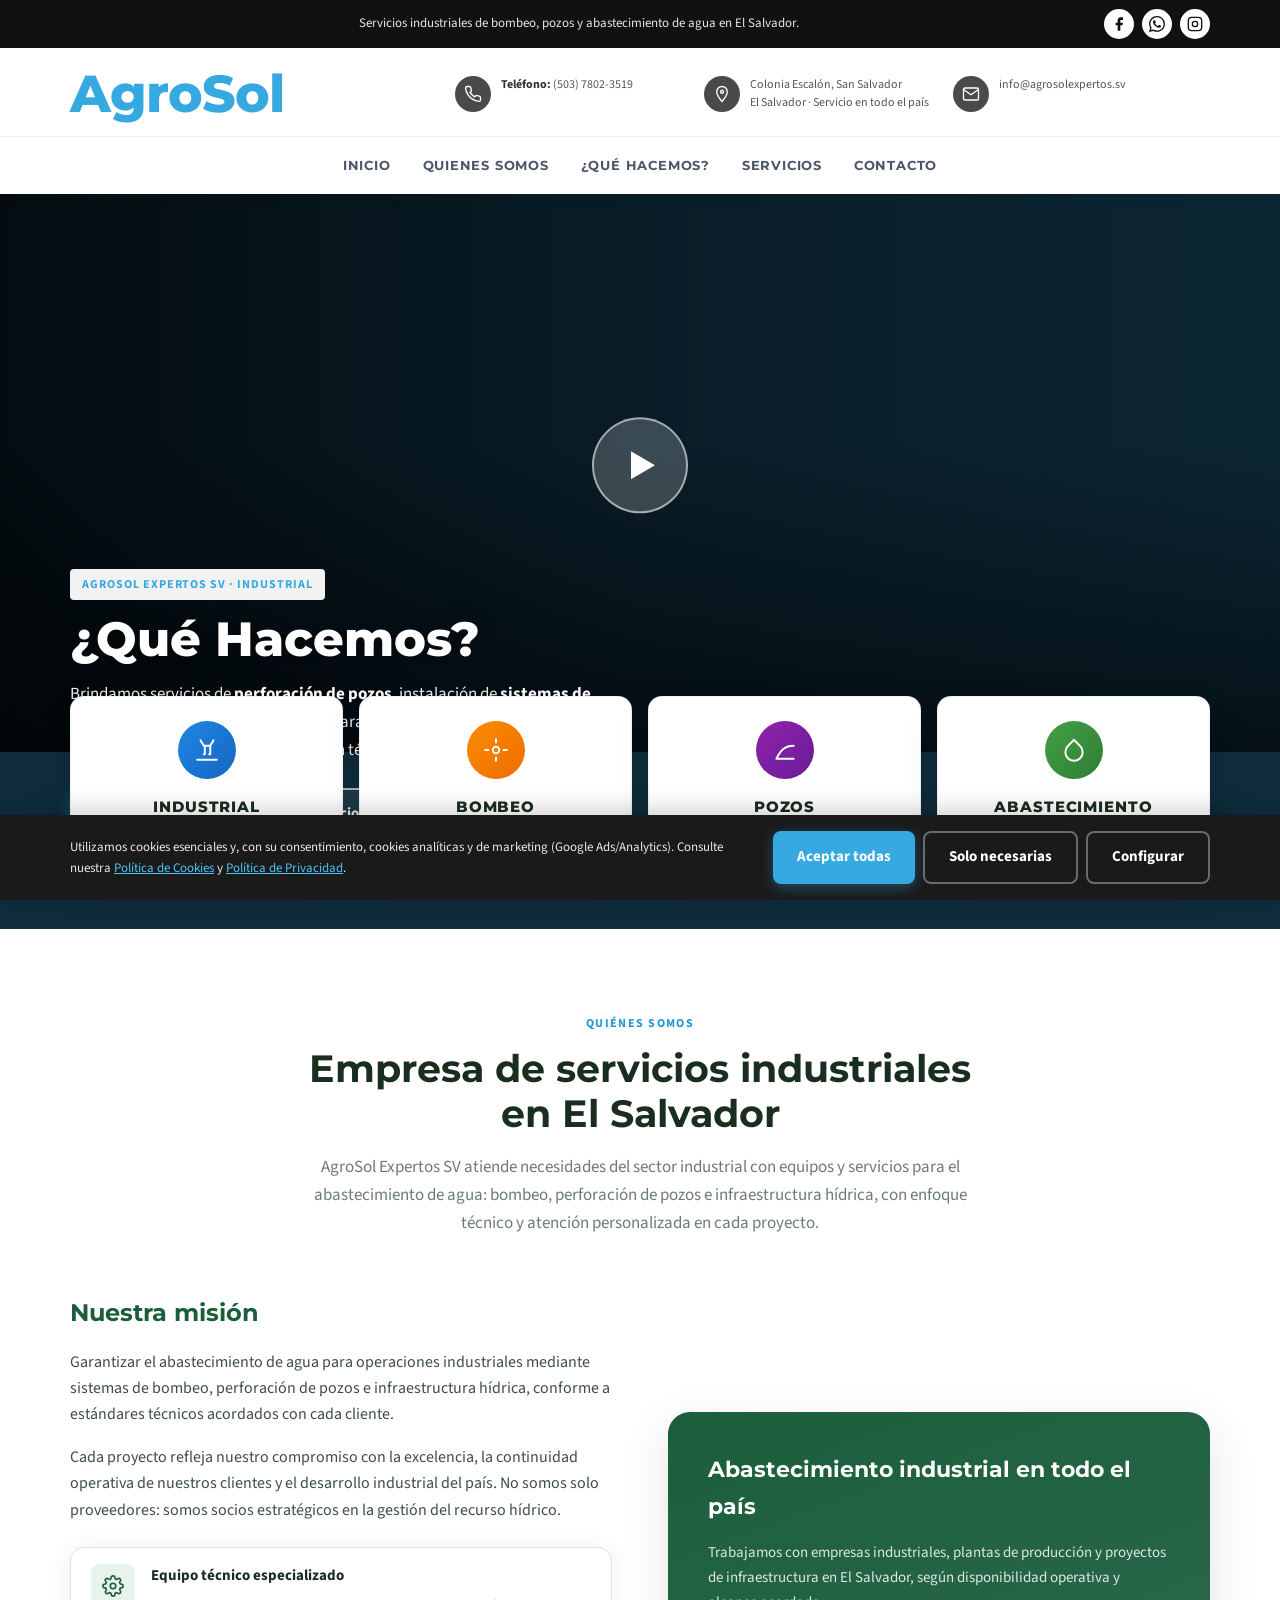
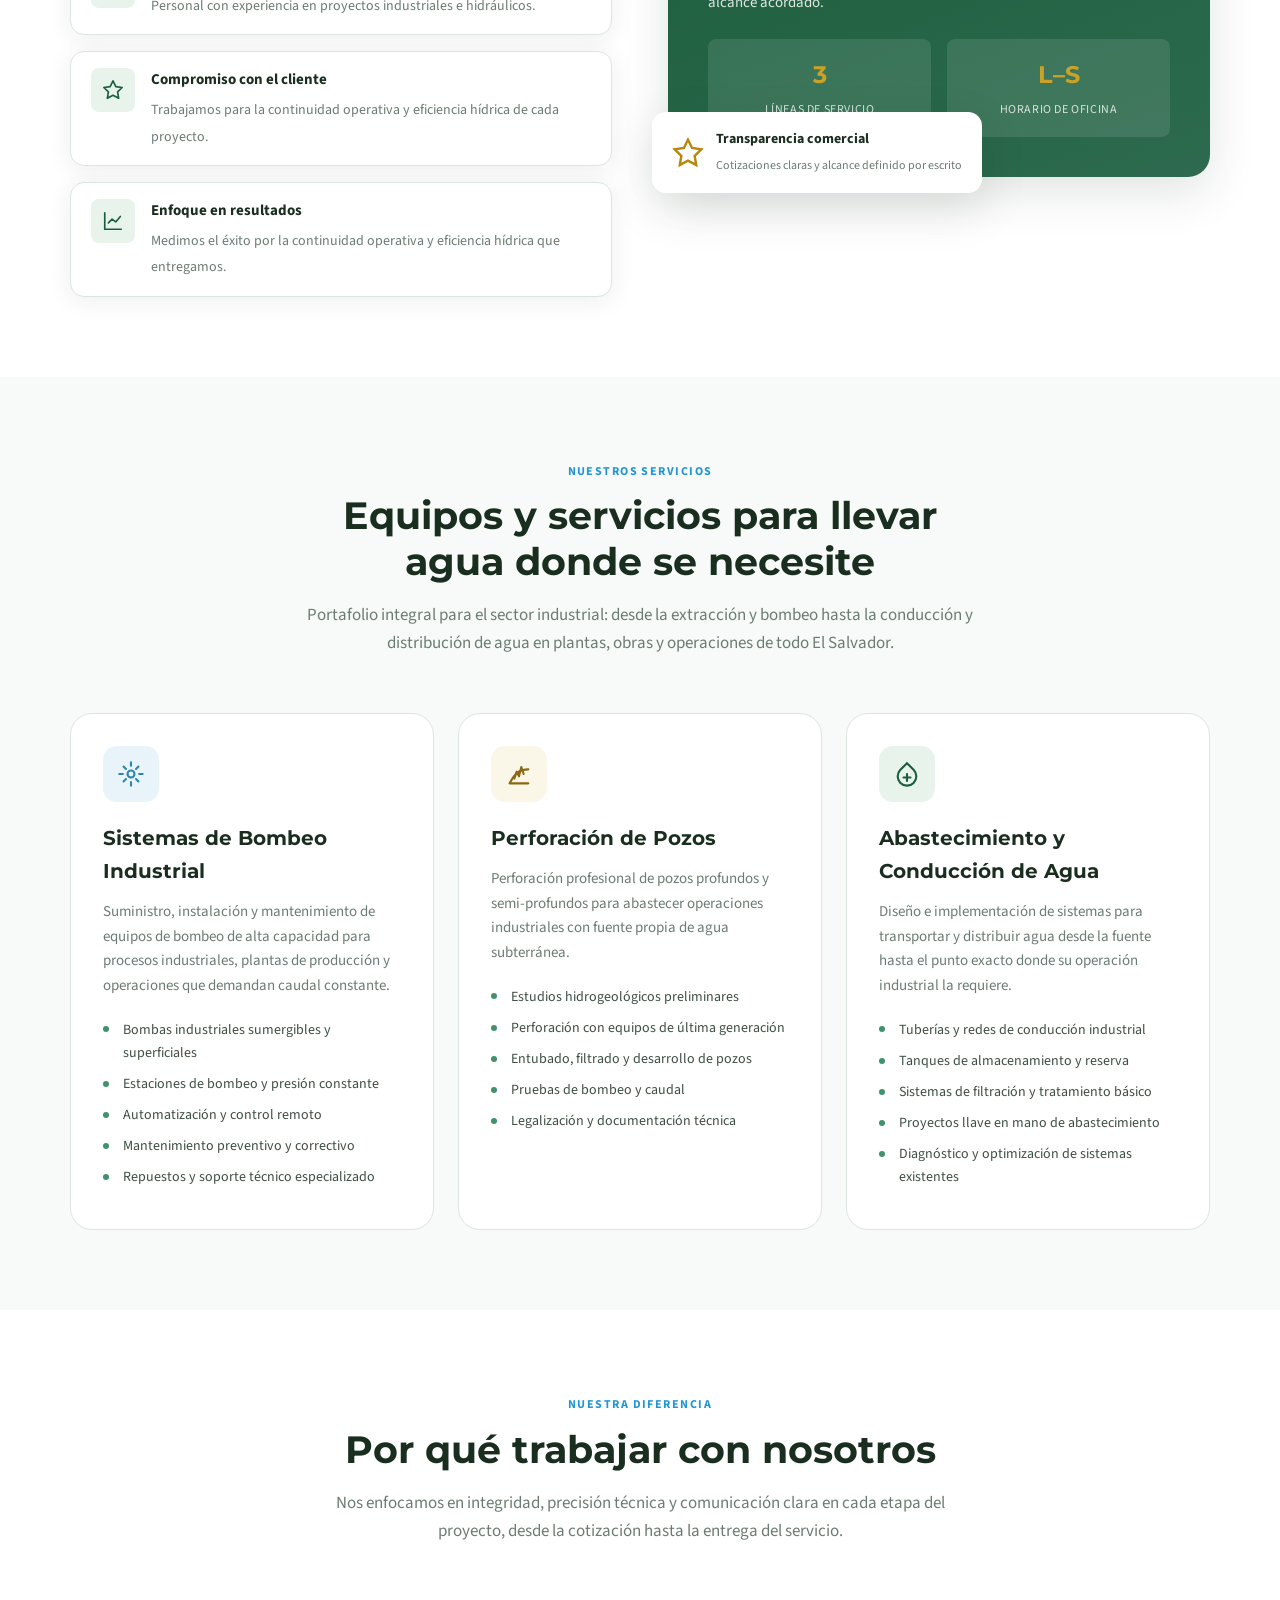
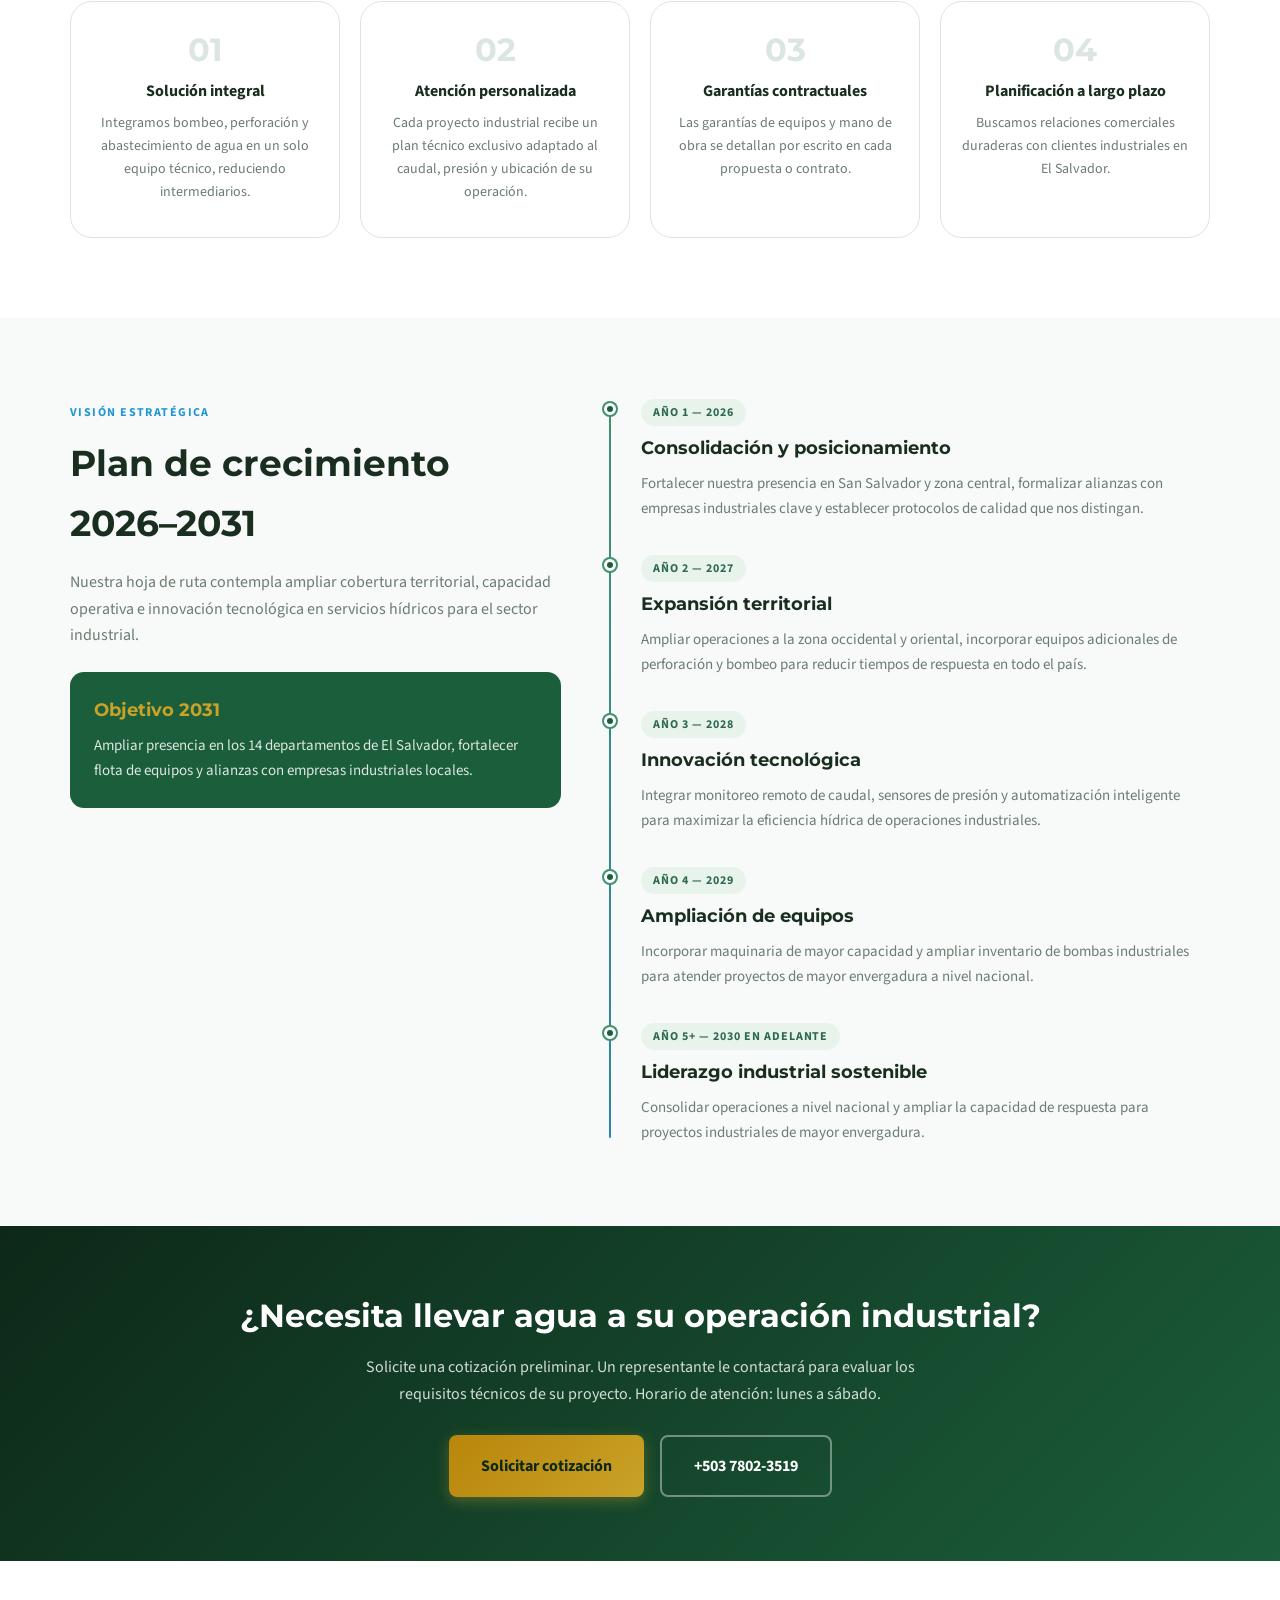
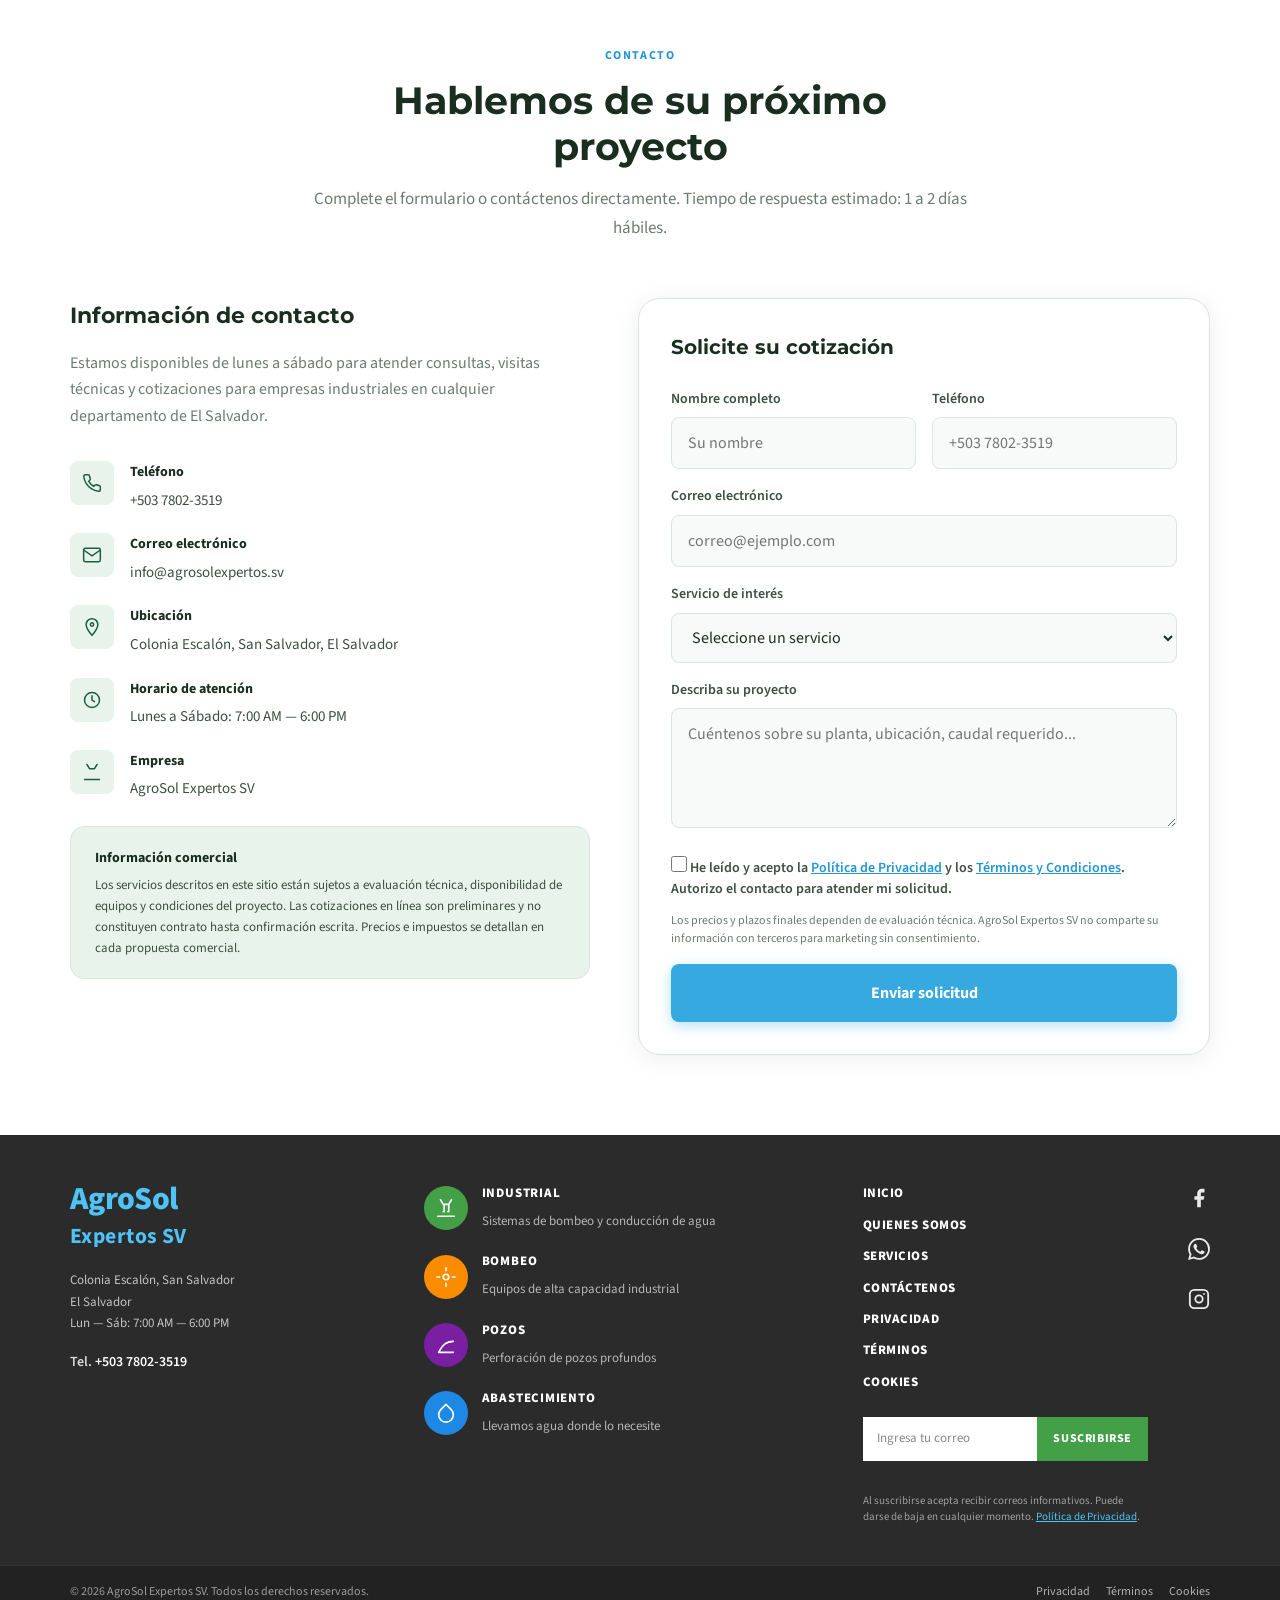
==== index.html @ f8ad63fb "Add files via upload" ====
<!DOCTYPE html>
<html lang="es">
<head>
  <meta charset="UTF-8" />
  <meta name="viewport" content="width=device-width, initial-scale=1" />
  <title>AgroSol Expertos SV — Equipos y Servicios Industriales de Agua | El Salvador</title>
  <meta name="description" content="AgroSol Expertos SV: servicios industriales de bombeo, perforación de pozos y abastecimiento de agua en El Salvador. Solicite cotización. Empresa con sede en San Salvador." />
  <meta name="robots" content="index,follow" />
  <meta property="og:type" content="website" />
  <meta property="og:title" content="AgroSol Expertos SV — Soluciones Industriales de Agua en El Salvador" />
  <meta property="og:description" content="Servicios de bombeo industrial, perforación de pozos y abastecimiento de agua en El Salvador. Cotizaciones sujetas a evaluación técnica." />
  <link rel="canonical" href="https://www.agrosolexpertos.sv/" />
  <link rel="icon" href="img/favicon.svg" type="image/svg+xml" />
  <link rel="preconnect" href="https://fonts.googleapis.com" />
  <link rel="preconnect" href="https://fonts.gstatic.com" crossorigin />
  <link href="https://fonts.googleapis.com/css2?family=Montserrat:wght@400;500;600;700;800&family=Source+Sans+3:wght@400;500;600;700&display=swap" rel="stylesheet" />
  <link rel="stylesheet" href="css/styles.css?v=10" />
  <style>
    .showcase{position:relative;background:#0f2d3d;color:#fff;overflow:hidden}
    .showcase-video-wrap{position:relative;height:clamp(460px,62vh,620px);overflow:hidden;background:#0f2d3d}
    .showcase-video-wrap iframe{position:absolute;top:50%;left:50%;width:100vw;height:56.25vw;min-height:100%;min-width:177.77vh;transform:translate(-50%,-50%);border:0;pointer-events:none}
    .showcase-services-grid{display:grid;grid-template-columns:repeat(4,1fr);gap:1rem}
    @media(max-width:900px){.showcase-services-grid{grid-template-columns:repeat(2,1fr)}}
    @media(max-width:560px){.showcase-services-grid{grid-template-columns:1fr}}
  </style>
  <script type="application/ld+json">
  {
    "@context": "https://schema.org",
    "@type": "LocalBusiness",
    "name": "AgroSol Expertos SV",
    "description": "Empresa en El Salvador especializada en servicios industriales de abastecimiento de agua, sistemas de bombeo y perforación de pozos.",
    "url": "https://www.agrosolexpertos.sv",
    "logo": "https://www.agrosolexpertos.sv/img/logo.svg",
    "telephone": "+503-7802-3519",
    "email": "info@agrosolexpertos.sv",
    "address": {
      "@type": "PostalAddress",
      "addressLocality": "San Salvador",
      "addressCountry": "SV"
    },
    "areaServed": { "@type": "Country", "name": "El Salvador" },
    "knowsAbout": ["Sector industrial", "Sistemas de bombeo", "Perforación de pozos", "Abastecimiento de agua", "Infraestructura hídrica"]
  }
  </script>
</head>
<body>
  <a class="skip-link" href="#main">Ir al contenido principal</a>

  <!-- Encabezado -->
  <header class="site-header">
    <div class="top-strip">
      <div class="wrap top-strip-inner">
        <p>Servicios industriales de bombeo, pozos y abastecimiento de agua en El Salvador.</p>
        <div class="top-social" aria-label="Redes sociales">
          <!-- Actualice href con sus URLs reales antes de publicar anuncios -->
          <a href="https://www.facebook.com/" target="_blank" rel="noopener noreferrer" aria-label="Facebook">
            <svg width="16" height="16" viewBox="0 0 24 24" fill="currentColor"><path d="M18 2h-3a5 5 0 0 0-5 5v3H7v4h3v8h4v-8h3l1-4h-4V7a1 1 0 0 1 1-1h3z"/></svg>
          </a>
          <a href="https://wa.me/50378023519" target="_blank" rel="noopener noreferrer" aria-label="WhatsApp">
            <svg width="16" height="16" viewBox="0 0 24 24" fill="currentColor"><path d="M17.472 14.382c-.297-.149-1.758-.867-2.03-.967-.273-.099-.471-.148-.67.15-.197.297-.767.966-.94 1.164-.173.199-.347.223-.644.075-.297-.15-1.255-.463-2.39-1.475-.883-.788-1.48-1.761-1.653-2.059-.173-.297-.018-.458.13-.606.134-.133.298-.347.446-.52.149-.174.198-.298.298-.497.099-.198.05-.371-.025-.52-.075-.149-.669-1.612-.916-2.207-.242-.579-.487-.5-.669-.51-.173-.008-.371-.01-.57-.01-.198 0-.52.074-.792.372-.272.297-1.04 1.016-1.04 2.479 0 1.462 1.065 2.875 1.213 3.074.149.198 2.096 3.2 5.077 4.487.709.306 1.262.489 1.694.625.712.227 1.36.195 1.871.118.571-.085 1.758-.719 2.006-1.413.248-.694.248-1.289.173-1.413-.074-.124-.272-.198-.57-.347m-5.421 7.403h-.004a9.87 9.87 0 0 1-5.031-1.378l-.361-.214-3.741.982.998-3.648-.235-.374a9.86 9.86 0 0 1-1.51-5.26c.001-5.45 4.436-9.884 9.888-9.884 2.64 0 5.122 1.03 6.988 2.898a9.825 9.825 0 0 1 2.893 6.994c-.003 5.45-4.435 9.884-9.884 9.884m8.413-18.297A11.815 11.815 0 0 0 12.05 0C5.495 0 .16 5.335.157 11.892c0 2.096.547 4.142 1.588 5.945L.057 24l6.305-1.654a11.882 11.882 0 0 0 5.683 1.448h.005c6.554 0 11.89-5.335 11.893-11.893a11.821 11.821 0 0 0-3.48-8.413z"/></svg>
          </a>
          <a href="https://www.instagram.com/" target="_blank" rel="noopener noreferrer" aria-label="Instagram">
            <svg width="16" height="16" viewBox="0 0 24 24" fill="none" stroke="currentColor" stroke-width="2"><rect x="2" y="2" width="20" height="20" rx="5"/><circle cx="12" cy="12" r="4"/></svg>
          </a>
        </div>
      </div>
    </div>

    <div class="header-main">
      <div class="wrap header-main-inner">
        <a class="brand-logo" href="index.html" aria-label="AgroSol Expertos SV — Inicio">AgroSol</a>

        <div class="header-contacts">
          <div class="header-contact">
            <div class="header-contact-icon" aria-hidden="true">
              <svg width="18" height="18" viewBox="0 0 24 24" fill="none"><path d="M22 16.92v3a2 2 0 0 1-2.18 2 19.79 19.79 0 0 1-8.63-3.07 19.5 19.5 0 0 1-6-6 19.79 19.79 0 0 1-3.07-8.67A2 2 0 0 1 4.11 2h3a2 2 0 0 1 2 1.72c.127.96.361 1.903.7 2.81a2 2 0 0 1-.45 2.11L8.09 9.91a16 16 0 0 0 6 6l1.27-1.27a2 2 0 0 1 2.11-.45c.907.339 1.85.573 2.81.7A2 2 0 0 1 22 16.92z" stroke="currentColor" stroke-width="1.8"/></svg>
            </div>
            <p><strong>Teléfono:</strong> <a href="tel:+50378023519">(503) 7802-3519</a></p>
          </div>
          <div class="header-contact">
            <div class="header-contact-icon" aria-hidden="true">
              <svg width="18" height="18" viewBox="0 0 24 24" fill="none"><path d="M12 2a7 7 0 0 1 7 7c0 5-7 13-7 13S5 14 5 9a7 7 0 0 1 7-7z" stroke="currentColor" stroke-width="1.8"/><circle cx="12" cy="9" r="2" stroke="currentColor" stroke-width="1.8"/></svg>
            </div>
            <p>Colonia Escalón, San Salvador<br>El Salvador · Servicio en todo el país</p>
          </div>
          <div class="header-contact">
            <div class="header-contact-icon" aria-hidden="true">
              <svg width="18" height="18" viewBox="0 0 24 24" fill="none"><path d="M4 4h16c1.1 0 2 .9 2 2v12c0 1.1-.9 2-2 2H4c-1.1 0-2-.9-2-2V6c0-1.1.9-2 2-2z" stroke="currentColor" stroke-width="1.8"/><path d="M22 6l-10 7L2 6" stroke="currentColor" stroke-width="1.8"/></svg>
            </div>
            <p><a href="mailto:info@agrosolexpertos.sv">info@agrosolexpertos.sv</a></p>
          </div>
        </div>

        <button class="nav-toggle" type="button" data-nav-toggle aria-label="Abrir menú">
          <svg width="26" height="26" viewBox="0 0 24 24" fill="none" aria-hidden="true">
            <path d="M4 7h16M4 12h16M4 17h16" stroke="currentColor" stroke-width="2" stroke-linecap="round"/>
          </svg>
        </button>
      </div>
    </div>

    <nav class="header-nav" aria-label="Navegación principal">
      <div class="wrap header-nav-inner">
        <a href="#inicio">INICIO</a>
        <a href="#nosotros">QUIENES SOMOS</a>
        <a href="#inicio">¿QUÉ HACEMOS?</a>
        <a href="#servicios">SERVICIOS</a>
        <a href="#contacto">CONTACTO</a>
      </div>
    </nav>
  </header>

  <!-- Menú móvil -->
  <div class="nav-mobile" data-nav-mobile aria-hidden="true">
    <div class="nav-mobile-panel">
      <button class="nav-mobile-close" type="button" data-nav-close aria-label="Cerrar menú">
        <svg width="24" height="24" viewBox="0 0 24 24" fill="none" aria-hidden="true">
          <path d="M6 6l12 12M18 6L6 18" stroke="currentColor" stroke-width="2" stroke-linecap="round"/>
        </svg>
      </button>
      <nav class="nav-mobile-links" aria-label="Menú móvil">
        <a href="#inicio" data-nav-link>INICIO</a>
        <a href="#nosotros" data-nav-link>QUIENES SOMOS</a>
        <a href="#inicio" data-nav-link>¿QUÉ HACEMOS?</a>
        <a href="#servicios" data-nav-link>SERVICIOS</a>
        <a href="#contacto" data-nav-link>CONTACTO</a>
        <a href="tel:+50378023519" data-nav-link>(503) 7802-3519</a>
      </nav>
    </div>
  </div>

  <main id="main">

    <!-- Hero + servicios -->
    <section class="showcase" id="inicio" aria-labelledby="showcase-title">
      <div class="showcase-visual">
        <div class="showcase-video-wrap">
          <iframe
            class="showcase-video"
            title="Perforación de pozo en finca agrícola — AgroSol Expertos SV"
            src="https://www.youtube-nocookie.com/embed/61ozVUURenE?autoplay=1&mute=1&loop=1&playlist=61ozVUURenE&controls=0&showinfo=0&rel=0&modestbranding=1&playsinline=1&enablejsapi=1"
            allow="accelerometer; autoplay; clipboard-write; encrypted-media; gyroscope; picture-in-picture"
            loading="eager"
          ></iframe>
        </div>
        <div class="showcase-shade" aria-hidden="true"></div>
        <button class="showcase-play" type="button" data-video-open aria-label="Reproducir video de perforación de pozo">
          <span class="showcase-play-icon" aria-hidden="true"></span>
        </button>
      </div>

      <div class="wrap showcase-body">
        <div class="showcase-copy">
          <span class="showcase-tag">AgroSol Expertos SV · Industrial</span>
          <h1 id="showcase-title">¿Qué Hacemos?</h1>
          <p>
            Brindamos servicios de <strong>perforación de pozos</strong>, instalación de
            <strong>sistemas de bombeo</strong> y <strong>abastecimiento de agua</strong>
            para el sector industrial en El Salvador. Las cotizaciones están sujetas a evaluación técnica en sitio.
          </p>
          <div class="showcase-actions">
            <a class="btn btn-primary" href="#contacto">Solicitar cotización</a>
            <a class="btn btn-ghost" href="#servicios">Ver servicios</a>
          </div>
        </div>
      </div>

      <div class="showcase-services">
        <div class="wrap">
          <div class="showcase-services-grid">
            <article class="showcase-card">
              <div class="showcase-card-icon showcase-card-icon--blue" aria-hidden="true">
                <svg width="26" height="26" viewBox="0 0 24 24" fill="none"><path d="M3 21h18M9 8h1v8H9M14 8h1v8h-1M6 3l3 5h6l3-5" stroke="currentColor" stroke-width="1.8" stroke-linecap="round" stroke-linejoin="round"/></svg>
              </div>
              <h2>Industrial</h2>
              <p>Sistemas de bombeo y conducción de agua</p>
            </article>
            <article class="showcase-card">
              <div class="showcase-card-icon showcase-card-icon--orange" aria-hidden="true">
                <svg width="26" height="26" viewBox="0 0 24 24" fill="none"><circle cx="12" cy="12" r="3" stroke="currentColor" stroke-width="1.8"/><path d="M12 2v3M12 19v3M2 12h3M19 12h3" stroke="currentColor" stroke-width="1.8" stroke-linecap="round"/></svg>
              </div>
              <h2>Bombeo</h2>
              <p>Instalación de equipos de alta capacidad</p>
            </article>
            <article class="showcase-card">
              <div class="showcase-card-icon showcase-card-icon--purple" aria-hidden="true">
                <svg width="26" height="26" viewBox="0 0 24 24" fill="none"><path d="M4 20c4-8 8-12 16-12M4 20h16" stroke="currentColor" stroke-width="1.8" stroke-linecap="round"/></svg>
              </div>
              <h2>Pozos</h2>
              <p>Perforación de pozos profundos</p>
            </article>
            <article class="showcase-card">
              <div class="showcase-card-icon showcase-card-icon--green" aria-hidden="true">
                <svg width="26" height="26" viewBox="0 0 24 24" fill="none"><path d="M12 2.69l5.66 5.66a8 8 0 1 1-11.32 0L12 2.69z" stroke="currentColor" stroke-width="1.8"/></svg>
              </div>
              <h2>Abastecimiento</h2>
              <p>Llevamos agua donde lo necesite</p>
            </article>
          </div>
        </div>
      </div>
    </section>

    <!-- Modal de video -->
    <div class="video-modal" data-video-modal hidden aria-hidden="true">
      <div class="video-modal-backdrop" data-video-close></div>
      <div class="video-modal-dialog" role="dialog" aria-modal="true" aria-label="Video corporativo">
        <button class="video-modal-close" type="button" data-video-close aria-label="Cerrar video">
          <svg width="24" height="24" viewBox="0 0 24 24" fill="none" aria-hidden="true">
            <path d="M6 6l12 12M18 6L6 18" stroke="currentColor" stroke-width="2" stroke-linecap="round"/>
          </svg>
        </button>
        <div class="video-modal-frame">
          <iframe
            data-video-iframe
            title="AgroSol Expertos SV — Video corporativo"
            src=""
            allow="accelerometer; autoplay; clipboard-write; encrypted-media; gyroscope; picture-in-picture"
            allowfullscreen
          ></iframe>
          <div class="video-modal-placeholder" data-video-placeholder>
            <p>Video corporativo no disponible en este momento.</p>
            <span>Contáctenos para más información sobre nuestros servicios.</span>
          </div>
        </div>
      </div>
    </div>

    <!-- Nosotros -->
    <section class="section" id="nosotros" aria-labelledby="nosotros-title">
      <div class="wrap">
        <header class="section-header">
          <span class="section-label">Quiénes somos</span>
          <h2 id="nosotros-title">Empresa de servicios industriales en El Salvador</h2>
          <p>
            AgroSol Expertos SV atiende necesidades del sector industrial con equipos y servicios
            para el abastecimiento de agua: bombeo, perforación de pozos e infraestructura hídrica,
            con enfoque técnico y atención personalizada en cada proyecto.
          </p>
        </header>

        <div class="about-grid">
          <div class="about-content">
            <h3>Nuestra misión</h3>
            <p>
              Garantizar el abastecimiento de agua para operaciones industriales mediante
              sistemas de bombeo, perforación de pozos e infraestructura hídrica, conforme
              a estándares técnicos acordados con cada cliente.
            </p>
            <p>
              Cada proyecto refleja nuestro compromiso con la excelencia, la continuidad operativa
              de nuestros clientes y el desarrollo industrial del país. No somos solo proveedores:
              somos socios estratégicos en la gestión del recurso hídrico.
            </p>

            <div class="about-features">
              <div class="about-feature">
                <div class="about-feature-icon" aria-hidden="true">
                  <svg width="22" height="22" viewBox="0 0 24 24" fill="none"><path d="M12 15a3 3 0 1 0 0-6 3 3 0 0 0 0 6z" stroke="currentColor" stroke-width="1.8"/><path d="M19.4 15a1.65 1.65 0 0 0 .33 1.82l.06.06a2 2 0 1 1-2.83 2.83l-.06-.06a1.65 1.65 0 0 0-1.82-.33 1.65 1.65 0 0 0-1 1.51V21a2 2 0 1 1-4 0v-.09A1.65 1.65 0 0 0 9 19.4a1.65 1.65 0 0 0-1.82.33l-.06.06a2 2 0 1 1-2.83-2.83l.06-.06A1.65 1.65 0 0 0 4.68 15a1.65 1.65 0 0 0-1.51-1H3a2 2 0 1 1 0-4h.09A1.65 1.65 0 0 0 4.6 9a1.65 1.65 0 0 0-.33-1.82l-.06-.06a2 2 0 1 1 2.83-2.83l.06.06A1.65 1.65 0 0 0 9 4.68a1.65 1.65 0 0 0 1-1.51V3a2 2 0 1 1 4 0v.09a1.65 1.65 0 0 0 1 1.51 1.65 1.65 0 0 0 1.82-.33l.06-.06a2 2 0 1 1 2.83 2.83l-.06.06A1.65 1.65 0 0 0 19.4 9a1.65 1.65 0 0 0 1.51 1H21a2 2 0 1 1 0 4h-.09a1.65 1.65 0 0 0-1.51 1z" stroke="currentColor" stroke-width="1.8"/></svg>
                </div>
                <div>
                  <strong>Equipo técnico especializado</strong>
                  <span>Personal con experiencia en proyectos industriales e hidráulicos.</span>
                </div>
              </div>
              <div class="about-feature">
                <div class="about-feature-icon" aria-hidden="true">
                  <svg width="22" height="22" viewBox="0 0 24 24" fill="none"><path d="M12 2l3.09 6.26L22 9.27l-5 4.87 1.18 6.88L12 17.77l-6.18 3.25L7 14.14 2 9.27l6.91-1.01L12 2z" stroke="currentColor" stroke-width="1.8" stroke-linejoin="round"/></svg>
                </div>
                <div>
                  <strong>Compromiso con el cliente</strong>
                  <span>Trabajamos para la continuidad operativa y eficiencia hídrica de cada proyecto.</span>
                </div>
              </div>
              <div class="about-feature">
                <div class="about-feature-icon" aria-hidden="true">
                  <svg width="22" height="22" viewBox="0 0 24 24" fill="none"><path d="M3 3v18h18" stroke="currentColor" stroke-width="1.8" stroke-linecap="round"/><path d="M7 14l4-4 4 3 5-6" stroke="currentColor" stroke-width="1.8" stroke-linecap="round" stroke-linejoin="round"/></svg>
                </div>
                <div>
                  <strong>Enfoque en resultados</strong>
                  <span>Medimos el éxito por la continuidad operativa y eficiencia hídrica que entregamos.</span>
                </div>
              </div>
            </div>
          </div>

          <div class="about-visual">
            <div class="about-card-main">
              <h4>Abastecimiento industrial en todo el país</h4>
              <p>
                Trabajamos con empresas industriales, plantas de producción y proyectos
                de infraestructura en El Salvador, según disponibilidad operativa y alcance acordado.
              </p>
              <div class="about-metrics">
                <div class="about-metric">
                  <strong>3</strong>
                  <span>Líneas de servicio</span>
                </div>
                <div class="about-metric">
                  <strong>L–S</strong>
                  <span>Horario de oficina</span>
                </div>
              </div>
            </div>
            <div class="about-badge-float">
              <svg width="32" height="32" viewBox="0 0 24 24" fill="none" aria-hidden="true"><path d="M12 2l3.09 6.26L22 9.27l-5 4.87 1.18 6.88L12 17.77l-6.18 3.25L7 14.14 2 9.27l6.91-1.01L12 2z" stroke="currentColor" stroke-width="1.8"/></svg>
              <div>
                <strong>Transparencia comercial</strong>
                <span>Cotizaciones claras y alcance definido por escrito</span>
              </div>
            </div>
          </div>
        </div>
      </div>
    </section>

    <!-- Servicios -->
    <section class="section section-alt" id="servicios" aria-labelledby="servicios-title">
      <div class="wrap">
        <header class="section-header">
          <span class="section-label">Nuestros servicios</span>
          <h2 id="servicios-title">Equipos y servicios para llevar agua donde se necesite</h2>
          <p>
            Portafolio integral para el sector industrial: desde la extracción y bombeo hasta la
            conducción y distribución de agua en plantas, obras y operaciones de todo El Salvador.
          </p>
        </header>

        <div class="services-grid">
          <article class="service-card">
            <div class="service-icon bombeo" aria-hidden="true">
              <svg width="28" height="28" viewBox="0 0 24 24" fill="none"><circle cx="12" cy="12" r="3" stroke="currentColor" stroke-width="1.8"/><path d="M12 2v3M12 19v3M2 12h3M19 12h3M5.6 5.6l2.1 2.1M16.3 16.3l2.1 2.1M5.6 18.4l2.1-2.1M16.3 7.7l2.1-2.1" stroke="currentColor" stroke-width="1.8" stroke-linecap="round"/></svg>
            </div>
            <h3>Sistemas de Bombeo Industrial</h3>
            <p>
              Suministro, instalación y mantenimiento de equipos de bombeo de alta capacidad
              para procesos industriales, plantas de producción y operaciones que demandan caudal constante.
            </p>
            <ul class="service-list">
              <li>Bombas industriales sumergibles y superficiales</li>
              <li>Estaciones de bombeo y presión constante</li>
              <li>Automatización y control remoto</li>
              <li>Mantenimiento preventivo y correctivo</li>
              <li>Repuestos y soporte técnico especializado</li>
            </ul>
          </article>

          <article class="service-card">
            <div class="service-icon pozos" aria-hidden="true">
              <svg width="28" height="28" viewBox="0 0 24 24" fill="none"><path d="M4 20c4-8 8-12 16-12M4 20h16" stroke="currentColor" stroke-width="1.8" stroke-linecap="round"/><path d="M8 16l2-6 2 4 2-8 2 6" stroke="currentColor" stroke-width="1.8" stroke-linecap="round" stroke-linejoin="round"/></svg>
            </div>
            <h3>Perforación de Pozos</h3>
            <p>
              Perforación profesional de pozos profundos y semi-profundos para abastecer
              operaciones industriales con fuente propia de agua subterránea.
            </p>
            <ul class="service-list">
              <li>Estudios hidrogeológicos preliminares</li>
              <li>Perforación con equipos de última generación</li>
              <li>Entubado, filtrado y desarrollo de pozos</li>
              <li>Pruebas de bombeo y caudal</li>
              <li>Legalización y documentación técnica</li>
            </ul>
          </article>

          <article class="service-card">
            <div class="service-icon agro" aria-hidden="true">
              <svg width="28" height="28" viewBox="0 0 24 24" fill="none"><path d="M12 2.69l5.66 5.66a8 8 0 1 1-11.32 0L12 2.69z" stroke="currentColor" stroke-width="1.8"/><path d="M12 12v6M9 15h6" stroke="currentColor" stroke-width="1.8" stroke-linecap="round"/></svg>
            </div>
            <h3>Abastecimiento y Conducción de Agua</h3>
            <p>
              Diseño e implementación de sistemas para transportar y distribuir agua
              desde la fuente hasta el punto exacto donde su operación industrial la requiere.
            </p>
            <ul class="service-list">
              <li>Tuberías y redes de conducción industrial</li>
              <li>Tanques de almacenamiento y reserva</li>
              <li>Sistemas de filtración y tratamiento básico</li>
              <li>Proyectos llave en mano de abastecimiento</li>
              <li>Diagnóstico y optimización de sistemas existentes</li>
            </ul>
          </article>
        </div>
      </div>
    </section>

    <!-- Por qué somos únicos -->
    <section class="section" id="diferencia" aria-labelledby="diferencia-title">
      <div class="wrap">
        <header class="section-header">
          <span class="section-label">Nuestra diferencia</span>
          <h2 id="diferencia-title">Por qué trabajar con nosotros</h2>
          <p>
            Nos enfocamos en integridad, precisión técnica y comunicación clara en cada etapa
            del proyecto, desde la cotización hasta la entrega del servicio.
          </p>
        </header>

        <div class="unique-grid">
          <div class="unique-card">
            <div class="unique-number" aria-hidden="true">01</div>
            <h3>Solución integral</h3>
            <p>Integramos bombeo, perforación y abastecimiento de agua en un solo equipo técnico, reduciendo intermediarios.</p>
          </div>
          <div class="unique-card">
            <div class="unique-number" aria-hidden="true">02</div>
            <h3>Atención personalizada</h3>
            <p>Cada proyecto industrial recibe un plan técnico exclusivo adaptado al caudal, presión y ubicación de su operación.</p>
          </div>
          <div class="unique-card">
            <div class="unique-number" aria-hidden="true">03</div>
            <h3>Garantías contractuales</h3>
            <p>Las garantías de equipos y mano de obra se detallan por escrito en cada propuesta o contrato.</p>
          </div>
          <div class="unique-card">
            <div class="unique-number" aria-hidden="true">04</div>
            <h3>Planificación a largo plazo</h3>
            <p>Buscamos relaciones comerciales duraderas con clientes industriales en El Salvador.</p>
          </div>
        </div>
      </div>
    </section>

    <!-- Proyección 5+ años -->
    <section class="section section-alt" id="proyeccion" aria-labelledby="proyeccion-title">
      <div class="wrap">
        <div class="vision-wrapper">
          <div class="vision-intro">
            <span class="section-label">Visión estratégica</span>
            <h2 id="proyeccion-title">Plan de crecimiento 2026–2031</h2>
            <p>
              Nuestra hoja de ruta contempla ampliar cobertura territorial, capacidad operativa
              e innovación tecnológica en servicios hídricos para el sector industrial.
            </p>
            <div class="vision-highlight">
              <strong>Objetivo 2031</strong>
              <p>
                Ampliar presencia en los 14 departamentos de El Salvador, fortalecer flota de
                equipos y alianzas con empresas industriales locales.
              </p>
            </div>
          </div>

          <div class="timeline" aria-label="Línea de tiempo de proyección">
            <article class="timeline-item">
              <span class="timeline-year">Año 1 — 2026</span>
              <h3>Consolidación y posicionamiento</h3>
              <p>
                Fortalecer nuestra presencia en San Salvador y zona central, formalizar alianzas
                con empresas industriales clave y establecer protocolos de calidad que nos distingan.
              </p>
            </article>
            <article class="timeline-item">
              <span class="timeline-year">Año 2 — 2027</span>
              <h3>Expansión territorial</h3>
              <p>
                Ampliar operaciones a la zona occidental y oriental, incorporar equipos adicionales
                de perforación y bombeo para reducir tiempos de respuesta en todo el país.
              </p>
            </article>
            <article class="timeline-item">
              <span class="timeline-year">Año 3 — 2028</span>
              <h3>Innovación tecnológica</h3>
              <p>
                Integrar monitoreo remoto de caudal, sensores de presión y automatización
                inteligente para maximizar la eficiencia hídrica de operaciones industriales.
              </p>
            </article>
            <article class="timeline-item">
              <span class="timeline-year">Año 4 — 2029</span>
              <h3>Ampliación de equipos</h3>
              <p>
                Incorporar maquinaria de mayor capacidad y ampliar inventario de bombas industriales
                para atender proyectos de mayor envergadura a nivel nacional.
              </p>
            </article>
            <article class="timeline-item">
              <span class="timeline-year">Año 5+ — 2030 en adelante</span>
              <h3>Liderazgo industrial sostenible</h3>
              <p>
                Consolidar operaciones a nivel nacional y ampliar la capacidad de respuesta
                para proyectos industriales de mayor envergadura.
              </p>
            </article>
          </div>
        </div>
      </div>
    </section>

    <!-- CTA -->
    <section class="cta-band" aria-labelledby="cta-title">
      <div class="wrap">
        <h2 id="cta-title">¿Necesita llevar agua a su operación industrial?</h2>
        <p>
          Solicite una cotización preliminar. Un representante le contactará para evaluar
          los requisitos técnicos de su proyecto. Horario de atención: lunes a sábado.
        </p>
        <div class="cta-actions">
          <a class="btn btn-gold btn-lg" href="#contacto">Solicitar cotización</a>
          <a class="btn btn-outline btn-lg" href="tel:+50378023519" style="border-color:rgba(255,255,255,.4);color:#fff;">+503 7802-3519</a>
        </div>
      </div>
    </section>

    <!-- Contacto -->
    <section class="section" id="contacto" aria-labelledby="contacto-title">
      <div class="wrap">
        <header class="section-header">
          <span class="section-label">Contacto</span>
          <h2 id="contacto-title">Hablemos de su próximo proyecto</h2>
          <p>Complete el formulario o contáctenos directamente. Tiempo de respuesta estimado: 1 a 2 días hábiles.</p>
        </header>

        <div class="contact-grid">
          <div class="contact-info">
            <h3>Información de contacto</h3>
            <p>
              Estamos disponibles de lunes a sábado para atender consultas, visitas técnicas
              y cotizaciones para empresas industriales en cualquier departamento de El Salvador.
            </p>

            <div class="contact-details">
              <div class="contact-detail">
                <div class="contact-detail-icon" aria-hidden="true">
                  <svg width="20" height="20" viewBox="0 0 24 24" fill="none"><path d="M22 16.92v3a2 2 0 0 1-2.18 2 19.79 19.79 0 0 1-8.63-3.07 19.5 19.5 0 0 1-6-6 19.79 19.79 0 0 1-3.07-8.67A2 2 0 0 1 4.11 2h3a2 2 0 0 1 2 1.72c.127.96.361 1.903.7 2.81a2 2 0 0 1-.45 2.11L8.09 9.91a16 16 0 0 0 6 6l1.27-1.27a2 2 0 0 1 2.11-.45c.907.339 1.85.573 2.81.7A2 2 0 0 1 22 16.92z" stroke="currentColor" stroke-width="1.8"/></svg>
                </div>
                <div>
                  <strong>Teléfono</strong>
                  <a href="tel:+50378023519">+503 7802-3519</a>
                </div>
              </div>
              <div class="contact-detail">
                <div class="contact-detail-icon" aria-hidden="true">
                  <svg width="20" height="20" viewBox="0 0 24 24" fill="none"><path d="M4 4h16c1.1 0 2 .9 2 2v12c0 1.1-.9 2-2 2H4c-1.1 0-2-.9-2-2V6c0-1.1.9-2 2-2z" stroke="currentColor" stroke-width="1.8"/><path d="M22 6l-10 7L2 6" stroke="currentColor" stroke-width="1.8"/></svg>
                </div>
                <div>
                  <strong>Correo electrónico</strong>
                  <a href="mailto:info@agrosolexpertos.sv">info@agrosolexpertos.sv</a>
                </div>
              </div>
              <div class="contact-detail">
                <div class="contact-detail-icon" aria-hidden="true">
                  <svg width="20" height="20" viewBox="0 0 24 24" fill="none"><path d="M12 2a7 7 0 0 1 7 7c0 5-7 13-7 13S5 14 5 9a7 7 0 0 1 7-7z" stroke="currentColor" stroke-width="1.8"/><circle cx="12" cy="9" r="2" stroke="currentColor" stroke-width="1.8"/></svg>
                </div>
                <div>
                  <strong>Ubicación</strong>
                  <span>Colonia Escalón, San Salvador, El Salvador</span>
                </div>
              </div>
              <div class="contact-detail">
                <div class="contact-detail-icon" aria-hidden="true">
                  <svg width="20" height="20" viewBox="0 0 24 24" fill="none"><circle cx="12" cy="12" r="9" stroke="currentColor" stroke-width="1.8"/><path d="M12 7v5l3 2" stroke="currentColor" stroke-width="1.8" stroke-linecap="round"/></svg>
                </div>
                <div>
                  <strong>Horario de atención</strong>
                  <span>Lunes a Sábado: 7:00 AM — 6:00 PM</span>
                </div>
              </div>
              <div class="contact-detail">
                <div class="contact-detail-icon" aria-hidden="true">
                  <svg width="20" height="20" viewBox="0 0 24 24" fill="none"><path d="M3 21h18M6 3l3 5h6l3-5" stroke="currentColor" stroke-width="1.8" stroke-linecap="round" stroke-linejoin="round"/></svg>
                </div>
                <div>
                  <strong>Empresa</strong>
                  <span>AgroSol Expertos SV</span>
                </div>
              </div>
            </div>

            <div class="business-info">
              <strong>Información comercial</strong>
              Los servicios descritos en este sitio están sujetos a evaluación técnica, disponibilidad
              de equipos y condiciones del proyecto. Las cotizaciones en línea son preliminares y no
              constituyen contrato hasta confirmación escrita. Precios e impuestos se detallan en
              cada propuesta comercial.
            </div>
          </div>

          <form class="contact-form" data-contact-form aria-label="Formulario de contacto">
            <h3>Solicite su cotización</h3>
            <div class="form-row">
              <div class="form-group">
                <label for="nombre">Nombre completo</label>
                <input type="text" id="nombre" name="nombre" required placeholder="Su nombre" autocomplete="name" />
              </div>
              <div class="form-group">
                <label for="telefono">Teléfono</label>
                <input type="tel" id="telefono" name="telefono" required placeholder="+503 7802-3519" autocomplete="tel" />
              </div>
            </div>
            <div class="form-group">
              <label for="email">Correo electrónico</label>
              <input type="email" id="email" name="email" required placeholder="correo@ejemplo.com" autocomplete="email" />
            </div>
            <div class="form-group">
              <label for="servicio">Servicio de interés</label>
              <select id="servicio" name="servicio" required>
                <option value="">Seleccione un servicio</option>
                <option value="bombeo">Sistemas de Bombeo Industrial</option>
                <option value="pozos">Perforación de Pozos</option>
                <option value="abastecimiento">Abastecimiento y Conducción de Agua</option>
                <option value="integral">Proyecto integral (varios servicios)</option>
              </select>
            </div>
            <div class="form-group">
              <label for="mensaje">Describa su proyecto</label>
              <textarea id="mensaje" name="mensaje" required placeholder="Cuéntenos sobre su planta, ubicación, caudal requerido..."></textarea>
            </div>
            <div class="form-group form-consent">
              <label class="consent-label">
                <input type="checkbox" id="privacidad" name="privacidad" required />
                <span>He leído y acepto la <a href="politica-privacidad.html" target="_blank" rel="noopener">Política de Privacidad</a> y los <a href="terminos-condiciones.html" target="_blank" rel="noopener">Términos y Condiciones</a>. Autorizo el contacto para atender mi solicitud.</span>
              </label>
            </div>
            <p class="form-disclaimer">
              Los precios y plazos finales dependen de evaluación técnica. AgroSol Expertos SV no comparte su información con terceros para marketing sin consentimiento.
            </p>
            <button class="btn btn-primary btn-lg" type="submit" style="width:100%;">Enviar solicitud</button>
            <p class="form-success" data-form-success role="status">Hemos recibido su solicitud. Le contactaremos en un plazo de 1 a 2 días hábiles.</p>
          </form>
        </div>
      </div>
    </section>

  </main>

  <!-- Pie de página -->
  <footer class="site-footer">
    <div class="wrap footer-main">
      <div class="footer-brand-block">
        <a class="footer-logo" href="index.html">AgroSol<br><span>Expertos SV</span></a>
        <address class="footer-address">
          Colonia Escalón, San Salvador<br>
          El Salvador<br>
          Lun — Sáb: 7:00 AM — 6:00 PM
        </address>
        <p class="footer-phone">Tel. <a href="tel:+50378023519">+503 7802-3519</a></p>
      </div>

      <div class="footer-services-block">
        <div class="footer-service-item">
          <div class="footer-service-icon footer-service-icon--agro" aria-hidden="true">
            <svg width="22" height="22" viewBox="0 0 24 24" fill="none"><path d="M3 21h18M9 8h1v8H9M14 8h1v8h-1M6 3l3 5h6l3-5" stroke="currentColor" stroke-width="1.8" stroke-linecap="round" stroke-linejoin="round"/></svg>
          </div>
          <div>
            <strong>INDUSTRIAL</strong>
            <span>Sistemas de bombeo y conducción de agua</span>
          </div>
        </div>
        <div class="footer-service-item">
          <div class="footer-service-icon footer-service-icon--bombeo" aria-hidden="true">
            <svg width="22" height="22" viewBox="0 0 24 24" fill="none"><circle cx="12" cy="12" r="3" stroke="currentColor" stroke-width="1.8"/><path d="M12 2v3M12 19v3M2 12h3M19 12h3" stroke="currentColor" stroke-width="1.8" stroke-linecap="round"/></svg>
          </div>
          <div>
            <strong>BOMBEO</strong>
            <span>Equipos de alta capacidad industrial</span>
          </div>
        </div>
        <div class="footer-service-item">
          <div class="footer-service-icon footer-service-icon--pozos" aria-hidden="true">
            <svg width="22" height="22" viewBox="0 0 24 24" fill="none"><path d="M4 20c4-8 8-12 16-12M4 20h16" stroke="currentColor" stroke-width="1.8" stroke-linecap="round"/></svg>
          </div>
          <div>
            <strong>POZOS</strong>
            <span>Perforación de pozos profundos</span>
          </div>
        </div>
        <div class="footer-service-item">
          <div class="footer-service-icon footer-service-icon--integral" aria-hidden="true">
            <svg width="22" height="22" viewBox="0 0 24 24" fill="none"><path d="M12 2.69l5.66 5.66a8 8 0 1 1-11.32 0L12 2.69z" stroke="currentColor" stroke-width="1.8"/></svg>
          </div>
          <div>
            <strong>ABASTECIMIENTO</strong>
            <span>Llevamos agua donde lo necesite</span>
          </div>
        </div>
      </div>

      <div class="footer-nav-block">
        <nav class="footer-nav" aria-label="Enlaces del pie de página">
          <a href="#inicio">INICIO</a>
          <a href="#nosotros">QUIENES SOMOS</a>
          <a href="#servicios">SERVICIOS</a>
          <a href="#contacto">CONTÁCTENOS</a>
          <a href="politica-privacidad.html">PRIVACIDAD</a>
          <a href="terminos-condiciones.html">TÉRMINOS</a>
          <a href="politica-cookies.html">COOKIES</a>
        </nav>
        <form class="footer-newsletter" data-newsletter-form aria-label="Suscripción al boletín">
          <input type="email" name="email" placeholder="Ingresa tu correo" required autocomplete="email" aria-label="Correo para boletín" />
          <button type="submit">SUSCRIBIRSE</button>
        </form>
        <p class="footer-newsletter-consent">
          Al suscribirse acepta recibir correos informativos. Puede darse de baja en cualquier momento.
          <a href="politica-privacidad.html">Política de Privacidad</a>.
        </p>
        <p class="footer-newsletter-msg" data-newsletter-msg hidden>¡Gracias por suscribirte!</p>
      </div>

      <div class="footer-social-block">
        <a href="https://www.facebook.com/" target="_blank" rel="noopener noreferrer" aria-label="Facebook">
          <svg width="22" height="22" viewBox="0 0 24 24" fill="currentColor" aria-hidden="true"><path d="M18 2h-3a5 5 0 0 0-5 5v3H7v4h3v8h4v-8h3l1-4h-4V7a1 1 0 0 1 1-1h3z"/></svg>
        </a>
        <a href="https://wa.me/50378023519" target="_blank" rel="noopener noreferrer" aria-label="WhatsApp">
          <svg width="22" height="22" viewBox="0 0 24 24" fill="currentColor" aria-hidden="true"><path d="M17.472 14.382c-.297-.149-1.758-.867-2.03-.967-.273-.099-.471-.148-.67.15-.197.297-.767.966-.94 1.164-.173.199-.347.223-.644.075-.297-.15-1.255-.463-2.39-1.475-.883-.788-1.48-1.761-1.653-2.059-.173-.297-.018-.458.13-.606.134-.133.298-.347.446-.52.149-.174.198-.298.298-.497.099-.198.05-.371-.025-.52-.075-.149-.669-1.612-.916-2.207-.242-.579-.487-.5-.669-.51-.173-.008-.371-.01-.57-.01-.198 0-.52.074-.792.372-.272.297-1.04 1.016-1.04 2.479 0 1.462 1.065 2.875 1.213 3.074.149.198 2.096 3.2 5.077 4.487.709.306 1.262.489 1.694.625.712.227 1.36.195 1.871.118.571-.085 1.758-.719 2.006-1.413.248-.694.248-1.289.173-1.413-.074-.124-.272-.198-.57-.347m-5.421 7.403h-.004a9.87 9.87 0 0 1-5.031-1.378l-.361-.214-3.741.982.998-3.648-.235-.374a9.86 9.86 0 0 1-1.51-5.26c.001-5.45 4.436-9.884 9.888-9.884 2.64 0 5.122 1.03 6.988 2.898a9.825 9.825 0 0 1 2.893 6.994c-.003 5.45-4.435 9.884-9.884 9.884m8.413-18.297A11.815 11.815 0 0 0 12.05 0C5.495 0 .16 5.335.157 11.892c0 2.096.547 4.142 1.588 5.945L.057 24l6.305-1.654a11.882 11.882 0 0 0 5.683 1.448h.005c6.554 0 11.89-5.335 11.893-11.893a11.821 11.821 0 0 0-3.48-8.413z"/></svg>
        </a>
        <a href="https://www.instagram.com/" target="_blank" rel="noopener noreferrer" aria-label="Instagram">
          <svg width="22" height="22" viewBox="0 0 24 24" fill="none" stroke="currentColor" stroke-width="2" aria-hidden="true"><rect x="2" y="2" width="20" height="20" rx="5"/><circle cx="12" cy="12" r="4"/><circle cx="17.5" cy="6.5" r="1" fill="currentColor" stroke="none"/></svg>
        </a>
      </div>
    </div>

    <div class="footer-bottom">
      <div class="wrap footer-bottom-inner">
        <span>© <span data-year>2026</span> AgroSol Expertos SV. Todos los derechos reservados.</span>
        <nav class="footer-legal-links" aria-label="Legal">
          <a href="politica-privacidad.html">Privacidad</a>
          <a href="terminos-condiciones.html">Términos</a>
          <a href="politica-cookies.html">Cookies</a>
        </nav>
      </div>
    </div>
  </footer>

  <!-- Banner de cookies (Google Ads / GDPR) -->
  <div class="cookie-banner" data-cookie-banner hidden role="dialog" aria-label="Consentimiento de cookies">
    <div class="cookie-banner-inner">
      <p>
        Utilizamos cookies esenciales y, con su consentimiento, cookies analíticas y de marketing
        (Google Ads/Analytics). Consulte nuestra
        <a href="politica-cookies.html">Política de Cookies</a> y
        <a href="politica-privacidad.html">Política de Privacidad</a>.
      </p>
      <div class="cookie-banner-actions">
        <button type="button" class="btn btn-primary" data-cookie-accept-all>Aceptar todas</button>
        <button type="button" class="btn btn-outline cookie-btn-secondary" data-cookie-essential>Solo necesarias</button>
        <button type="button" class="btn btn-outline cookie-btn-secondary" data-cookie-settings>Configurar</button>
      </div>
    </div>
  </div>

  <div class="cookie-modal" data-cookie-modal hidden aria-hidden="true">
    <div class="cookie-modal-backdrop" data-cookie-modal-close></div>
    <div class="cookie-modal-panel" role="dialog" aria-modal="true" aria-label="Preferencias de cookies">
      <h2>Preferencias de cookies</h2>
      <label class="cookie-option">
        <input type="checkbox" checked disabled />
        <span><strong>Necesarias</strong> — Requeridas para el funcionamiento del sitio.</span>
      </label>
      <label class="cookie-option">
        <input type="checkbox" data-cookie-analytics />
        <span><strong>Analíticas</strong> — Nos ayudan a mejorar el sitio (Google Analytics).</span>
      </label>
      <label class="cookie-option">
        <input type="checkbox" data-cookie-marketing />
        <span><strong>Marketing</strong> — Medición de anuncios (Google Ads).</span>
      </label>
      <div class="cookie-modal-actions">
        <button type="button" class="btn btn-primary" data-cookie-save>Guardar preferencias</button>
        <button type="button" class="btn btn-outline" data-cookie-modal-close>Cancelar</button>
      </div>
    </div>
  </div>

  <script src="js/main.js?v=8"></script>
</body>
</html>
---- css/styles.css ----
:root {
  --brand-blue: #36a9e1;
  --brand-blue-dark: #2196d3;
  --nav-gray: #4a5568;
  --icon-bg: #4a4a4a;
  --green-950: #0d2818;
  --green-900: #1B5E3B;
  --green-700: #2d6a4f;
  --green-500: #40916c;
  --green-100: #e8f3ec;
  --blue-800: #1a5276;
  --blue-600: #2E86AB;
  --blue-100: #e8f4fa;
  --earth-700: #5c4033;
  --earth-500: #8b6914;
  --gold-600: #b8860b;
  --gold-500: #c9a227;
  --gold-100: #faf6e8;
  --ink: #1a2e1f;
  --subtle: #3d4f42;
  --mute: #6b7c72;
  --line: #dde5df;
  --white: #ffffff;
  --off-white: #f7faf8;
  --radius-sm: 8px;
  --radius-md: 14px;
  --radius-lg: 22px;
  --shadow: 0 4px 24px rgba(13, 40, 24, 0.08);
  --shadow-lg: 0 16px 48px rgba(13, 40, 24, 0.12);
  --font: "Source Sans 3", system-ui, sans-serif;
  --font-display: "Montserrat", "Source Sans 3", sans-serif;
  --max: 1140px;
  --header-h: 180px;
}

*, *::before, *::after { box-sizing: border-box; margin: 0; padding: 0; }
html { scroll-behavior: smooth; }

body {
  font-family: var(--font);
  color: var(--ink);
  background: var(--white);
  line-height: 1.65;
  min-height: 100vh;
}

img { display: block; max-width: 100%; height: auto; }
a { color: inherit; text-decoration: none; }
ul { list-style: none; }
button { font: inherit; cursor: pointer; border: none; background: none; }

.wrap {
  width: min(var(--max), calc(100% - 2.5rem));
  margin-inline: auto;
}

.skip-link {
  position: absolute;
  left: -9999px;
  top: 0;
  z-index: 9999;
  padding: 0.75rem 1.25rem;
  background: var(--green-900);
  color: var(--white);
}

.skip-link:focus { left: 1rem; top: 1rem; }

/* ─── Header corporativo ─── */
.site-header {
  position: sticky;
  top: 0;
  z-index: 200;
  background: var(--white);
  box-shadow: 0 2px 12px rgba(0, 0, 0, 0.06);
}

.top-strip {
  background: #111;
  color: rgba(255, 255, 255, 0.9);
  font-size: 0.8125rem;
  padding: 0.55rem 0;
}

.top-strip-inner {
  display: flex;
  align-items: center;
  justify-content: space-between;
  gap: 1rem;
}

.top-strip p {
  flex: 1;
  text-align: center;
}

.top-strip strong {
  font-weight: 700;
  color: var(--white);
}

.top-social {
  display: flex;
  align-items: center;
  gap: 0.5rem;
  flex-shrink: 0;
}

.top-social a {
  width: 30px;
  height: 30px;
  border-radius: 50%;
  background: var(--white);
  color: #111;
  display: flex;
  align-items: center;
  justify-content: center;
  transition: transform 0.2s, background 0.2s;
}

.top-social a:hover {
  transform: scale(1.08);
  background: var(--brand-blue);
  color: var(--white);
}

.header-main {
  padding: 1.25rem 0 1rem;
  border-bottom: 1px solid #eee;
}

.header-main-inner {
  display: grid;
  grid-template-columns: auto 1fr auto;
  align-items: center;
  gap: 1.5rem 2rem;
}

.brand-logo {
  font-family: var(--font-display);
  font-size: clamp(2.25rem, 5vw, 3.25rem);
  font-weight: 800;
  letter-spacing: -0.02em;
  color: var(--brand-blue);
  line-height: 1;
  flex-shrink: 0;
}

.brand-logo:hover {
  color: var(--brand-blue-dark);
}

.header-contacts {
  display: grid;
  grid-template-columns: repeat(3, 1fr);
  gap: 1rem 1.5rem;
  justify-self: end;
}

.header-contact {
  display: flex;
  align-items: flex-start;
  gap: 0.625rem;
}

.header-contact-icon {
  width: 36px;
  height: 36px;
  border-radius: 50%;
  background: var(--icon-bg);
  color: var(--white);
  display: flex;
  align-items: center;
  justify-content: center;
  flex-shrink: 0;
}

.header-contact p {
  font-size: 0.75rem;
  line-height: 1.5;
  color: #555;
}

.header-contact strong {
  font-weight: 700;
  color: #333;
}

.header-contact a {
  color: #555;
  transition: color 0.2s;
}

.header-contact a:hover {
  color: var(--brand-blue);
}

.header-nav {
  padding: 0.875rem 0;
  background: var(--white);
}

.header-nav-inner {
  display: flex;
  align-items: center;
  justify-content: center;
  flex-wrap: wrap;
  gap: 0.25rem 2rem;
}

.header-nav a {
  font-family: var(--font-display);
  font-size: 0.8125rem;
  font-weight: 700;
  letter-spacing: 0.06em;
  color: var(--nav-gray);
  padding: 0.25rem 0;
  transition: color 0.2s;
  position: relative;
}

.header-nav a:hover,
.header-nav a.active {
  color: var(--brand-blue);
}

.header-nav a::after {
  content: "";
  position: absolute;
  bottom: -2px;
  left: 0;
  width: 0;
  height: 2px;
  background: var(--brand-blue);
  transition: width 0.25s;
}

.header-nav a:hover::after {
  width: 100%;
}

.nav-toggle {
  display: none;
  width: 44px;
  height: 44px;
  align-items: center;
  justify-content: center;
  border-radius: var(--radius-sm);
  color: var(--nav-gray);
  justify-self: end;
}

.nav-toggle:hover { background: #f0f0f0; }

.nav-mobile {
  display: none;
  position: fixed;
  inset: 0;
  z-index: 300;
  background: rgba(0, 0, 0, 0.5);
  opacity: 0;
  visibility: hidden;
  transition: opacity 0.3s, visibility 0.3s;
}

.nav-mobile.open {
  display: block;
  opacity: 1;
  visibility: visible;
}

.nav-mobile-panel {
  position: absolute;
  top: 0;
  right: 0;
  width: min(320px, 85vw);
  height: 100%;
  background: var(--white);
  padding: 1.5rem;
  box-shadow: var(--shadow-lg);
  transform: translateX(100%);
  transition: transform 0.3s;
}

.nav-mobile.open .nav-mobile-panel { transform: translateX(0); }

.nav-mobile-close {
  display: flex;
  margin-left: auto;
  margin-bottom: 1.5rem;
  width: 40px;
  height: 40px;
  align-items: center;
  justify-content: center;
  border-radius: var(--radius-sm);
  color: var(--subtle);
}

.nav-mobile-links {
  display: flex;
  flex-direction: column;
  gap: 0.25rem;
}

.nav-mobile-links a {
  padding: 0.875rem 1rem;
  font-family: var(--font-display);
  font-weight: 700;
  font-size: 0.8125rem;
  letter-spacing: 0.05em;
  border-radius: var(--radius-sm);
  color: var(--nav-gray);
}

.nav-mobile-links a:hover {
  background: #f5f5f5;
  color: var(--brand-blue);
}

/* Botones */
.btn {
  display: inline-flex;
  align-items: center;
  justify-content: center;
  gap: 0.5rem;
  padding: 0.75rem 1.5rem;
  border-radius: var(--radius-sm);
  font-weight: 700;
  font-size: 0.9375rem;
  transition: transform 0.2s, box-shadow 0.2s, background 0.2s;
}

.btn:hover { transform: translateY(-1px); }

.btn-primary {
  background: var(--brand-blue);
  color: var(--white);
  box-shadow: 0 4px 14px rgba(54, 169, 225, 0.35);
}

.btn-primary:hover {
  background: var(--brand-blue-dark);
  box-shadow: 0 6px 20px rgba(54, 169, 225, 0.4);
}

.btn-outline {
  border: 2px solid var(--brand-blue);
  color: var(--brand-blue-dark);
  background: transparent;
}

.btn-outline:hover {
  background: #e8f4fc;
}

.btn-gold {
  background: linear-gradient(135deg, var(--gold-600), var(--gold-500));
  color: var(--green-950);
  box-shadow: 0 4px 14px rgba(201, 162, 39, 0.35);
}

.btn-lg { padding: 1rem 2rem; font-size: 1rem; }

.btn-ghost {
  border: 2px solid rgba(255, 255, 255, 0.65);
  color: var(--white);
  background: rgba(255, 255, 255, 0.08);
}

.btn-ghost:hover {
  background: rgba(255, 255, 255, 0.18);
  transform: translateY(-1px);
}

/* Showcase — hero + servicios */
.showcase {
  position: relative;
  background: #0f2d3d;
  color: var(--white);
}

.showcase-visual {
  position: relative;
  line-height: 0;
}

.showcase-video-wrap {
  position: relative;
  height: clamp(460px, 62vh, 620px);
  overflow: hidden;
  background: #0f2d3d;
}

.showcase-video {
  position: absolute;
  top: 50%;
  left: 50%;
  width: 100vw;
  height: 56.25vw;
  min-height: 100%;
  min-width: 177.77vh;
  transform: translate(-50%, -50%);
  border: 0;
  pointer-events: none;
}

.showcase-shade {
  position: absolute;
  inset: 0;
  background:
    linear-gradient(to right, rgba(0, 0, 0, 0.72) 0%, rgba(0, 0, 0, 0.35) 50%, rgba(0, 0, 0, 0.15) 100%),
    linear-gradient(to top, rgba(0, 0, 0, 0.55) 0%, transparent 55%);
  pointer-events: none;
}

.showcase-play {
  position: absolute;
  top: 50%;
  left: 50%;
  transform: translate(-50%, -58%);
  z-index: 2;
  width: 96px;
  height: 96px;
  border-radius: 50%;
  background: rgba(255, 255, 255, 0.2);
  border: 2px solid rgba(255, 255, 255, 0.55);
  display: flex;
  align-items: center;
  justify-content: center;
  transition: transform 0.25s, background 0.25s;
}

.showcase-play:hover {
  transform: translate(-50%, -58%) scale(1.07);
  background: rgba(255, 255, 255, 0.32);
}

.showcase-play-icon {
  width: 0;
  height: 0;
  border-style: solid;
  border-width: 14px 0 14px 24px;
  border-color: transparent transparent transparent #fff;
  margin-left: 6px;
}

.showcase-body {
  position: absolute;
  left: 0;
  right: 0;
  bottom: 88px;
  z-index: 2;
  pointer-events: none;
}

.showcase-copy {
  max-width: 560px;
  pointer-events: auto;
}

.showcase-tag {
  display: inline-block;
  font-size: 0.75rem;
  font-weight: 700;
  letter-spacing: 0.08em;
  text-transform: uppercase;
  color: var(--brand-blue);
  background: rgba(255, 255, 255, 0.95);
  padding: 0.35rem 0.75rem;
  border-radius: 4px;
  margin-bottom: 0.875rem;
}

.showcase-copy h1 {
  font-family: var(--font-display);
  font-size: clamp(2rem, 4.5vw, 3rem);
  font-weight: 800;
  line-height: 1.08;
  margin-bottom: 0.875rem;
  text-shadow: 0 2px 20px rgba(0, 0, 0, 0.5);
}

.showcase-copy p {
  font-size: clamp(0.9375rem, 1.8vw, 1.0625rem);
  line-height: 1.65;
  color: rgba(255, 255, 255, 0.95);
  text-shadow: 0 1px 12px rgba(0, 0, 0, 0.45);
  margin-bottom: 1.5rem;
}

.showcase-copy strong {
  font-weight: 700;
  color: #fff;
}

.showcase-actions {
  display: flex;
  flex-wrap: wrap;
  gap: 0.75rem;
}

.showcase-services {
  position: relative;
  z-index: 3;
  margin-top: -3.5rem;
  padding-bottom: 2.5rem;
}

.showcase-services-grid {
  display: grid;
  grid-template-columns: repeat(4, 1fr);
  gap: 1rem;
}

.showcase-card {
  background: var(--white);
  border-radius: var(--radius-md);
  padding: 1.5rem 1.25rem;
  box-shadow: 0 8px 32px rgba(0, 0, 0, 0.12);
  border: 1px solid rgba(0, 0, 0, 0.06);
  transition: transform 0.25s, box-shadow 0.25s;
  text-align: center;
}

.showcase-card:hover {
  transform: translateY(-4px);
  box-shadow: 0 14px 40px rgba(0, 0, 0, 0.15);
}

.showcase-card-icon {
  width: 58px;
  height: 58px;
  border-radius: 50%;
  display: flex;
  align-items: center;
  justify-content: center;
  margin: 0 auto 1rem;
  color: var(--white);
}

.showcase-card-icon--blue { background: linear-gradient(135deg, #1e88e5, #1565c0); }
.showcase-card-icon--orange { background: linear-gradient(135deg, #fb8c00, #ef6c00); }
.showcase-card-icon--purple { background: linear-gradient(135deg, #8e24aa, #6a1b9a); }
.showcase-card-icon--green { background: linear-gradient(135deg, #43a047, #2e7d32); }

.showcase-card h2 {
  font-family: var(--font-display);
  font-size: 0.9375rem;
  font-weight: 800;
  letter-spacing: 0.06em;
  text-transform: uppercase;
  color: var(--ink);
  margin-bottom: 0.4rem;
}

.showcase-card p {
  font-size: 0.8125rem;
  color: var(--mute);
  line-height: 1.45;
}

/* Hero banner (legacy) */
.hero-banner {
  position: relative;
  min-height: clamp(420px, 62vh, 620px);
  display: flex;
  align-items: flex-end;
  overflow: hidden;
  color: var(--white);
}

.hero-banner-media {
  position: absolute;
  inset: 0;
  background: #0f2d3d;
}

.hero-banner-overlay {
  position: absolute;
  inset: 0;
  background:
    linear-gradient(to right, rgba(0, 0, 0, 0.55) 0%, rgba(0, 0, 0, 0.15) 55%, rgba(0, 0, 0, 0.1) 100%),
    linear-gradient(to top, rgba(0, 0, 0, 0.75) 0%, rgba(0, 0, 0, 0.2) 50%, transparent 100%);
}

.hero-banner-brand {
  position: absolute;
  top: 18%;
  right: 8%;
  font-size: clamp(3rem, 10vw, 7rem);
  font-weight: 900;
  letter-spacing: 0.04em;
  color: rgba(255, 255, 255, 0.92);
  text-shadow: 0 4px 24px rgba(0, 0, 0, 0.35);
  pointer-events: none;
  user-select: none;
  z-index: 1;
}

.hero-banner-play {
  position: absolute;
  top: 50%;
  left: 50%;
  transform: translate(-50%, -50%);
  z-index: 3;
  width: 110px;
  height: 110px;
  border-radius: 50%;
  display: flex;
  align-items: center;
  justify-content: center;
  background: rgba(255, 255, 255, 0.18);
  border: none;
  color: rgba(255, 255, 255, 0.95);
  transition: transform 0.25s, background 0.25s;
  padding-left: 6px;
}

.hero-banner-play-ring {
  position: absolute;
  inset: -8px;
  border-radius: 50%;
  border: 2px solid rgba(255, 255, 255, 0.45);
  pointer-events: none;
}

.hero-banner-play:hover {
  transform: translate(-50%, -50%) scale(1.06);
  background: rgba(255, 255, 255, 0.28);
}

.hero-banner-sticker {
  position: absolute;
  bottom: 22%;
  right: 4%;
  z-index: 2;
  background: rgba(255, 255, 255, 0.92);
  color: var(--ink);
  padding: 0.5rem 0.875rem;
  border-radius: 4px;
  box-shadow: 0 4px 16px rgba(0, 0, 0, 0.2);
  font-size: 0.6875rem;
  line-height: 1.4;
  text-align: center;
}

.hero-banner-sticker strong {
  display: block;
  font-weight: 800;
  letter-spacing: 0.04em;
  color: var(--brand-blue-dark);
}

.hero-banner-sticker span {
  font-weight: 700;
  color: var(--subtle);
}

.hero-banner-content {
  position: relative;
  z-index: 2;
  padding: 2rem 0 2.75rem;
  max-width: 580px;
}

.hero-banner-content h1 {
  font-family: var(--font);
  font-size: clamp(1.875rem, 4vw, 2.75rem);
  font-weight: 800;
  line-height: 1.1;
  margin-bottom: 0.75rem;
  text-shadow: 0 2px 16px rgba(0, 0, 0, 0.45);
}

.hero-banner-content p {
  font-size: clamp(0.9375rem, 1.7vw, 1.0625rem);
  line-height: 1.6;
  color: rgba(255, 255, 255, 0.95);
  text-shadow: 0 1px 10px rgba(0, 0, 0, 0.4);
}

.hero-banner-content strong {
  font-weight: 700;
}

/* Líneas de servicio */
.service-lines {
  background: var(--white);
  border-bottom: 1px solid var(--line);
  padding: 2rem 0;
}

.service-lines-grid {
  display: grid;
  grid-template-columns: repeat(4, 1fr);
  gap: 1.5rem;
}

.service-line {
  display: flex;
  align-items: center;
  gap: 0.875rem;
}

.service-line-icon {
  width: 52px;
  height: 52px;
  border-radius: 50%;
  display: flex;
  align-items: center;
  justify-content: center;
  flex-shrink: 0;
  color: var(--white);
}

.service-line-icon--industrial { background: #1e88e5; }
.service-line-icon--bombeo { background: #fb8c00; }
.service-line-icon--pozos { background: #7b1fa2; }
.service-line-icon--agua { background: #43a047; }

.service-line h2 {
  font-size: 0.8125rem;
  font-weight: 800;
  letter-spacing: 0.05em;
  margin-bottom: 0.2rem;
  color: var(--ink);
}

.service-line p {
  font-size: 0.8125rem;
  color: var(--mute);
  line-height: 1.35;
}

/* Hero (legacy — unused) */
.hero {
  position: relative;
  background: linear-gradient(135deg, var(--green-950) 0%, var(--green-900) 45%, var(--green-700) 100%);
  color: var(--white);
  overflow: hidden;
}

.hero::before {
  content: "";
  position: absolute;
  inset: 0;
  background:
    radial-gradient(ellipse 80% 60% at 90% 20%, rgba(46, 134, 171, 0.18) 0%, transparent 60%),
    radial-gradient(ellipse 60% 50% at 10% 80%, rgba(123, 198, 126, 0.12) 0%, transparent 55%);
  pointer-events: none;
}

.hero-grid {
  position: relative;
  display: grid;
  grid-template-columns: 1.1fr 0.9fr;
  gap: 3rem;
  align-items: center;
  padding: 5rem 0 4.5rem;
}

.hero-badge {
  display: inline-flex;
  align-items: center;
  gap: 0.5rem;
  padding: 0.4rem 1rem;
  background: rgba(255, 255, 255, 0.1);
  border: 1px solid rgba(255, 255, 255, 0.18);
  border-radius: 100px;
  font-size: 0.8125rem;
  font-weight: 600;
  letter-spacing: 0.04em;
  text-transform: uppercase;
  margin-bottom: 1.5rem;
}

.hero-badge-dot {
  width: 8px;
  height: 8px;
  border-radius: 50%;
  background: var(--gold-500);
}

.hero h1 {
  font-family: var(--font-display);
  font-size: clamp(2rem, 4.5vw, 3.125rem);
  font-weight: 700;
  line-height: 1.15;
  margin-bottom: 1.25rem;
}

.hero h1 em {
  font-style: normal;
  color: var(--gold-500);
}

.hero-lead {
  font-size: 1.125rem;
  color: rgba(255, 255, 255, 0.88);
  max-width: 34rem;
  margin-bottom: 2rem;
}

.hero-actions {
  display: flex;
  flex-wrap: wrap;
  gap: 1rem;
  margin-bottom: 2.5rem;
}

.hero-stats {
  display: flex;
  flex-wrap: wrap;
  gap: 2rem;
}

.hero-stat strong {
  display: block;
  font-family: var(--font-display);
  font-size: 1.75rem;
  color: var(--gold-500);
  line-height: 1.2;
}

.hero-stat span {
  font-size: 0.8125rem;
  color: rgba(255, 255, 255, 0.72);
  text-transform: uppercase;
  letter-spacing: 0.05em;
}

.hero-visual {
  position: relative;
}

.hero-card {
  background: rgba(255, 255, 255, 0.06);
  border: 1px solid rgba(255, 255, 255, 0.12);
  border-radius: var(--radius-lg);
  padding: 2rem;
  backdrop-filter: blur(8px);
}

.hero-card-title {
  font-family: var(--font-display);
  font-size: 1.125rem;
  margin-bottom: 1.25rem;
  padding-bottom: 1rem;
  border-bottom: 1px solid rgba(255, 255, 255, 0.12);
}

.hero-services-list li {
  display: flex;
  align-items: flex-start;
  gap: 0.875rem;
  padding: 0.75rem 0;
  border-bottom: 1px solid rgba(255, 255, 255, 0.06);
}

.hero-services-list li:last-child { border-bottom: none; }

.hero-services-list svg {
  flex-shrink: 0;
  margin-top: 0.15rem;
  color: var(--gold-500);
}

.hero-services-list strong {
  display: block;
  font-size: 0.9375rem;
  margin-bottom: 0.15rem;
}

.hero-services-list span {
  font-size: 0.8125rem;
  color: rgba(255, 255, 255, 0.7);
}

/* Trust bar */
.trust-bar {
  background: var(--off-white);
  border-bottom: 1px solid var(--line);
  padding: 1.25rem 0;
}

.trust-bar-inner {
  display: flex;
  align-items: center;
  justify-content: center;
  flex-wrap: wrap;
  gap: 2rem 3rem;
}

.trust-item {
  display: flex;
  align-items: center;
  gap: 0.625rem;
  font-size: 0.875rem;
  font-weight: 600;
  color: var(--subtle);
}

.trust-item svg { color: var(--green-700); flex-shrink: 0; }

/* Trust bar */
.video-modal {
  position: fixed;
  inset: 0;
  z-index: 500;
  display: flex;
  align-items: center;
  justify-content: center;
  padding: 1.5rem;
}

.video-modal[hidden] { display: none; }

.video-modal-backdrop {
  position: absolute;
  inset: 0;
  background: rgba(0, 0, 0, 0.85);
}

.video-modal-dialog {
  position: relative;
  width: min(960px, 100%);
  z-index: 1;
}

.video-modal-close {
  position: absolute;
  top: -2.75rem;
  right: 0;
  width: 40px;
  height: 40px;
  display: flex;
  align-items: center;
  justify-content: center;
  color: var(--white);
  opacity: 0.85;
  transition: opacity 0.2s;
}

.video-modal-close:hover { opacity: 1; }

.video-modal-frame {
  position: relative;
  width: 100%;
  padding-top: 56.25%;
  background: #111;
  border-radius: var(--radius-sm);
  overflow: hidden;
  box-shadow: var(--shadow-lg);
}

.video-modal-frame iframe {
  position: absolute;
  inset: 0;
  width: 100%;
  height: 100%;
  border: 0;
}

.video-modal-placeholder {
  position: absolute;
  inset: 0;
  display: flex;
  flex-direction: column;
  align-items: center;
  justify-content: center;
  gap: 0.5rem;
  color: rgba(255, 255, 255, 0.85);
  text-align: center;
  padding: 2rem;
}

.video-modal-placeholder p {
  font-size: 1.25rem;
  font-weight: 700;
}

.video-modal-placeholder span {
  font-size: 0.875rem;
  opacity: 0.7;
}

.video-modal-placeholder code {
  font-size: 0.8125rem;
  background: rgba(255, 255, 255, 0.1);
  padding: 0.15rem 0.4rem;
  border-radius: 4px;
}

.video-modal-frame.has-video .video-modal-placeholder { display: none; }
.video-modal-frame.has-video iframe { display: block; }
.video-modal-frame:not(.has-video) iframe { display: none; }

/* Sections */
.section {
  padding: 5rem 0;
}

.section-alt { background: var(--off-white); }

.section-header {
  text-align: center;
  max-width: 42rem;
  margin: 0 auto 3.5rem;
}

.section-label {
  display: inline-block;
  font-size: 0.75rem;
  font-weight: 700;
  letter-spacing: 0.12em;
  text-transform: uppercase;
  color: var(--brand-blue-dark);
  margin-bottom: 0.75rem;
}

.section-header h2 {
  font-family: var(--font-display);
  font-size: clamp(1.75rem, 3vw, 2.375rem);
  font-weight: 700;
  line-height: 1.2;
  margin-bottom: 1rem;
  color: var(--ink);
}

.section-header p {
  color: var(--mute);
  font-size: 1.0625rem;
}

/* About */
.about-grid {
  display: grid;
  grid-template-columns: 1fr 1fr;
  gap: 3.5rem;
  align-items: center;
}

.about-content h3 {
  font-family: var(--font-display);
  font-size: 1.5rem;
  margin-bottom: 1rem;
  color: var(--green-900);
}

.about-content p {
  color: var(--subtle);
  margin-bottom: 1rem;
}

.about-features {
  display: grid;
  gap: 1rem;
  margin-top: 1.5rem;
}

.about-feature {
  display: flex;
  gap: 1rem;
  padding: 1rem 1.25rem;
  background: var(--white);
  border: 1px solid var(--line);
  border-radius: var(--radius-md);
  box-shadow: var(--shadow);
}

.about-feature-icon {
  width: 44px;
  height: 44px;
  display: flex;
  align-items: center;
  justify-content: center;
  background: var(--green-100);
  border-radius: var(--radius-sm);
  color: var(--green-900);
  flex-shrink: 0;
}

.about-feature strong {
  display: block;
  font-size: 0.9375rem;
  margin-bottom: 0.2rem;
}

.about-feature span {
  font-size: 0.875rem;
  color: var(--mute);
}

.about-visual {
  position: relative;
}

.about-card-main {
  background: linear-gradient(160deg, var(--green-900), var(--green-700));
  color: var(--white);
  border-radius: var(--radius-lg);
  padding: 2.5rem;
  box-shadow: var(--shadow-lg);
}

.about-card-main h4 {
  font-family: var(--font-display);
  font-size: 1.375rem;
  margin-bottom: 1rem;
}

.about-card-main p {
  color: rgba(255, 255, 255, 0.85);
  font-size: 0.9375rem;
  margin-bottom: 1.5rem;
}

.about-metrics {
  display: grid;
  grid-template-columns: 1fr 1fr;
  gap: 1rem;
}

.about-metric {
  background: rgba(255, 255, 255, 0.1);
  border-radius: var(--radius-sm);
  padding: 1rem;
  text-align: center;
}

.about-metric strong {
  display: block;
  font-family: var(--font-display);
  font-size: 1.5rem;
  color: var(--gold-500);
}

.about-metric span {
  font-size: 0.75rem;
  text-transform: uppercase;
  letter-spacing: 0.05em;
  opacity: 0.8;
}

.about-badge-float {
  position: absolute;
  bottom: -1rem;
  left: -1rem;
  background: var(--white);
  border-radius: var(--radius-md);
  padding: 1rem 1.25rem;
  box-shadow: var(--shadow-lg);
  display: flex;
  align-items: center;
  gap: 0.75rem;
}

.about-badge-float svg { color: var(--gold-600); }

.about-badge-float strong {
  display: block;
  font-size: 0.875rem;
  color: var(--ink);
}

.about-badge-float span {
  font-size: 0.75rem;
  color: var(--mute);
}

/* Services */
.services-grid {
  display: grid;
  grid-template-columns: repeat(3, 1fr);
  gap: 1.5rem;
}

.service-card {
  background: var(--white);
  border: 1px solid var(--line);
  border-radius: var(--radius-lg);
  padding: 2rem;
  transition: transform 0.25s, box-shadow 0.25s, border-color 0.25s;
}

.service-card:hover {
  transform: translateY(-4px);
  box-shadow: var(--shadow-lg);
  border-color: var(--green-500);
}

.service-icon {
  width: 56px;
  height: 56px;
  display: flex;
  align-items: center;
  justify-content: center;
  border-radius: var(--radius-md);
  margin-bottom: 1.25rem;
}

.service-icon.agro { background: var(--green-100); color: var(--green-900); }
.service-icon.bombeo { background: var(--blue-100); color: var(--blue-600); }
.service-icon.pozos { background: var(--gold-100); color: var(--earth-500); }

.service-card h3 {
  font-family: var(--font-display);
  font-size: 1.25rem;
  margin-bottom: 0.75rem;
}

.service-card p {
  color: var(--mute);
  font-size: 0.9375rem;
  margin-bottom: 1.25rem;
}

.service-list li {
  position: relative;
  padding-left: 1.25rem;
  font-size: 0.875rem;
  color: var(--subtle);
  margin-bottom: 0.5rem;
}

.service-list li::before {
  content: "";
  position: absolute;
  left: 0;
  top: 0.55em;
  width: 6px;
  height: 6px;
  border-radius: 50%;
  background: var(--green-500);
}

/* Unique */
.unique-grid {
  display: grid;
  grid-template-columns: repeat(4, 1fr);
  gap: 1.25rem;
}

.unique-card {
  text-align: center;
  padding: 2rem 1.25rem;
  background: var(--white);
  border: 1px solid var(--line);
  border-radius: var(--radius-lg);
  transition: box-shadow 0.25s;
}

.unique-card:hover { box-shadow: var(--shadow); }

.unique-number {
  font-family: var(--font-display);
  font-size: 2rem;
  font-weight: 700;
  color: var(--green-900);
  opacity: 0.15;
  line-height: 1;
  margin-bottom: 0.75rem;
}

.unique-card h3 {
  font-size: 1rem;
  font-weight: 700;
  margin-bottom: 0.5rem;
}

.unique-card p {
  font-size: 0.875rem;
  color: var(--mute);
}

/* Timeline / Vision */
.vision-wrapper {
  display: grid;
  grid-template-columns: 0.9fr 1.1fr;
  gap: 3rem;
  align-items: start;
}

.vision-intro {
  position: sticky;
  top: calc(var(--header-h) + 2rem);
}

.vision-intro h2 {
  font-family: var(--font-display);
  font-size: clamp(1.75rem, 3vw, 2.25rem);
  margin-bottom: 1rem;
}

.vision-intro p {
  color: var(--mute);
  margin-bottom: 1.5rem;
}

.vision-highlight {
  background: var(--green-900);
  color: var(--white);
  border-radius: var(--radius-md);
  padding: 1.5rem;
}

.vision-highlight strong {
  display: block;
  font-family: var(--font-display);
  font-size: 1.125rem;
  margin-bottom: 0.5rem;
  color: var(--gold-500);
}

.vision-highlight p {
  font-size: 0.9375rem;
  color: rgba(255, 255, 255, 0.85);
  margin: 0;
}

.timeline {
  position: relative;
  padding-left: 2rem;
}

.timeline::before {
  content: "";
  position: absolute;
  left: 0;
  top: 0.5rem;
  bottom: 0.5rem;
  width: 2px;
  background: linear-gradient(to bottom, var(--green-500), var(--blue-600));
  border-radius: 2px;
}

.timeline-item {
  position: relative;
  padding-bottom: 2rem;
}

.timeline-item:last-child { padding-bottom: 0; }

.timeline-item::before {
  content: "";
  position: absolute;
  left: calc(-2rem - 5px);
  top: 0.35rem;
  width: 12px;
  height: 12px;
  border-radius: 50%;
  background: var(--green-900);
  border: 3px solid var(--white);
  box-shadow: 0 0 0 2px var(--green-500);
}

.timeline-year {
  display: inline-block;
  font-size: 0.75rem;
  font-weight: 700;
  letter-spacing: 0.08em;
  text-transform: uppercase;
  color: var(--green-700);
  background: var(--green-100);
  padding: 0.25rem 0.75rem;
  border-radius: 100px;
  margin-bottom: 0.5rem;
}

.timeline-item h3 {
  font-family: var(--font-display);
  font-size: 1.125rem;
  margin-bottom: 0.5rem;
}

.timeline-item p {
  font-size: 0.9375rem;
  color: var(--mute);
}

/* CTA band */
.cta-band {
  background: linear-gradient(135deg, var(--green-950), var(--green-900));
  color: var(--white);
  padding: 4rem 0;
  text-align: center;
}

.cta-band h2 {
  font-family: var(--font-display);
  font-size: clamp(1.5rem, 3vw, 2rem);
  margin-bottom: 0.75rem;
}

.cta-band p {
  color: rgba(255, 255, 255, 0.82);
  max-width: 36rem;
  margin: 0 auto 1.75rem;
}

.cta-actions {
  display: flex;
  justify-content: center;
  flex-wrap: wrap;
  gap: 1rem;
}

/* Contact */
.contact-grid {
  display: grid;
  grid-template-columns: 1fr 1.1fr;
  gap: 3rem;
  align-items: start;
}

.contact-info h3 {
  font-family: var(--font-display);
  font-size: 1.375rem;
  margin-bottom: 1rem;
}

.contact-info > p {
  color: var(--mute);
  margin-bottom: 2rem;
}

.contact-details {
  display: grid;
  gap: 1.25rem;
}

.contact-detail {
  display: flex;
  gap: 1rem;
  align-items: flex-start;
}

.contact-detail-icon {
  width: 44px;
  height: 44px;
  display: flex;
  align-items: center;
  justify-content: center;
  background: var(--green-100);
  border-radius: var(--radius-sm);
  color: var(--green-900);
  flex-shrink: 0;
}

.contact-detail strong {
  display: block;
  font-size: 0.875rem;
  margin-bottom: 0.15rem;
}

.contact-detail span,
.contact-detail a {
  font-size: 0.9375rem;
  color: var(--subtle);
}

.contact-detail a:hover { color: var(--green-900); text-decoration: underline; }

.contact-form {
  background: var(--white);
  border: 1px solid var(--line);
  border-radius: var(--radius-lg);
  padding: 2rem;
  box-shadow: var(--shadow);
}

.contact-form h3 {
  font-family: var(--font-display);
  font-size: 1.25rem;
  margin-bottom: 1.5rem;
}

.form-row {
  display: grid;
  grid-template-columns: 1fr 1fr;
  gap: 1rem;
}

.form-group {
  margin-bottom: 1rem;
}

.form-group label {
  display: block;
  font-size: 0.875rem;
  font-weight: 600;
  margin-bottom: 0.4rem;
  color: var(--subtle);
}

.form-group input,
.form-group select,
.form-group textarea {
  width: 100%;
  padding: 0.75rem 1rem;
  border: 1px solid var(--line);
  border-radius: var(--radius-sm);
  font: inherit;
  color: var(--ink);
  background: var(--off-white);
  transition: border-color 0.2s, box-shadow 0.2s;
}

.form-group input:focus,
.form-group select:focus,
.form-group textarea:focus {
  outline: none;
  border-color: var(--green-500);
  box-shadow: 0 0 0 3px rgba(64, 145, 108, 0.15);
  background: var(--white);
}

.form-group textarea { min-height: 120px; resize: vertical; }

.form-success {
  display: none;
  padding: 1rem;
  background: var(--green-100);
  border-radius: var(--radius-sm);
  color: var(--green-900);
  font-weight: 600;
  margin-top: 1rem;
  text-align: center;
}

.form-success.show { display: block; }

/* Footer — estilo corporativo */
.site-footer {
  background: #2b2b2b;
  color: rgba(255, 255, 255, 0.82);
  padding: 3rem 0 0;
}

.footer-main {
  display: grid;
  grid-template-columns: minmax(160px, 1.1fr) minmax(220px, 1.4fr) minmax(180px, 1fr) auto;
  gap: 2rem 2.5rem;
  align-items: start;
  padding-bottom: 2.5rem;
}

.footer-logo {
  display: block;
  font-family: var(--font);
  font-size: 2rem;
  font-weight: 800;
  line-height: 1.05;
  letter-spacing: -0.02em;
  color: #4fc3f7;
  margin-bottom: 1.25rem;
}

.footer-logo span {
  font-size: 1.35rem;
  font-weight: 700;
  letter-spacing: 0.02em;
}

.footer-address {
  font-style: normal;
  font-size: 0.8125rem;
  line-height: 1.65;
  color: rgba(255, 255, 255, 0.72);
  margin-bottom: 1rem;
}

.footer-phone {
  font-size: 0.875rem;
  font-weight: 600;
}

.footer-phone a {
  color: var(--white);
  transition: color 0.2s;
}

.footer-phone a:hover { color: #4fc3f7; }

.footer-services-block {
  display: flex;
  flex-direction: column;
  gap: 1.125rem;
}

.footer-service-item {
  display: flex;
  align-items: center;
  gap: 0.875rem;
}

.footer-service-icon {
  width: 44px;
  height: 44px;
  border-radius: 50%;
  display: flex;
  align-items: center;
  justify-content: center;
  flex-shrink: 0;
  color: var(--white);
}

.footer-service-icon--agro { background: #43a047; }
.footer-service-icon--bombeo { background: #fb8c00; }
.footer-service-icon--pozos { background: #7b1fa2; }
.footer-service-icon--integral { background: #1e88e5; }

.footer-service-item strong {
  display: block;
  font-size: 0.8125rem;
  font-weight: 800;
  letter-spacing: 0.06em;
  color: var(--white);
  margin-bottom: 0.15rem;
}

.footer-service-item span {
  font-size: 0.8125rem;
  color: rgba(255, 255, 255, 0.65);
  line-height: 1.4;
}

.footer-nav-block {
  display: flex;
  flex-direction: column;
  gap: 1.5rem;
}

.footer-nav {
  display: flex;
  flex-direction: column;
  gap: 0.625rem;
}

.footer-nav a {
  font-size: 0.8125rem;
  font-weight: 800;
  letter-spacing: 0.04em;
  color: var(--white);
  transition: color 0.2s;
}

.footer-nav a:hover { color: #4fc3f7; }

.footer-newsletter {
  display: flex;
  max-width: 100%;
}

.footer-newsletter input {
  flex: 1;
  min-width: 0;
  padding: 0.7rem 0.875rem;
  border: none;
  background: var(--white);
  color: var(--ink);
  font: inherit;
  font-size: 0.8125rem;
}

.footer-newsletter input::placeholder { color: #888; }

.footer-newsletter input:focus {
  outline: 2px solid #43a047;
  outline-offset: -2px;
}

.footer-newsletter button {
  padding: 0.7rem 1rem;
  background: #43a047;
  color: var(--white);
  font-size: 0.75rem;
  font-weight: 800;
  letter-spacing: 0.05em;
  white-space: nowrap;
  transition: background 0.2s;
}

.footer-newsletter button:hover { background: #388e3c; }

.footer-newsletter-msg {
  font-size: 0.8125rem;
  color: #81c784;
  font-weight: 600;
}

.footer-social-block {
  display: flex;
  flex-direction: column;
  align-items: center;
  gap: 1.25rem;
  padding-top: 0.25rem;
}

.footer-social-block a {
  color: var(--white);
  opacity: 0.9;
  transition: opacity 0.2s, color 0.2s;
}

.footer-social-block a:hover {
  opacity: 1;
  color: #4fc3f7;
}

.footer-bottom {
  background: #222;
  border-top: 1px solid rgba(255, 255, 255, 0.08);
  padding: 1rem 0;
}

.footer-bottom-inner {
  display: flex;
  align-items: center;
  justify-content: space-between;
  flex-wrap: wrap;
  gap: 0.75rem;
  font-size: 0.75rem;
  color: rgba(255, 255, 255, 0.55);
}

/* Responsive */
@media (max-width: 1024px) {
  .header-contacts {
    grid-template-columns: 1fr 1fr;
  }

  .header-contact:last-child {
    grid-column: 1 / -1;
  }

  .hero-grid,
  .about-grid,
  .vision-wrapper,
  .contact-grid { grid-template-columns: 1fr; }

  .services-grid { grid-template-columns: 1fr 1fr; }
  .unique-grid { grid-template-columns: 1fr 1fr; }
  .footer-main { grid-template-columns: 1fr 1fr; }
  .service-lines-grid { grid-template-columns: 1fr 1fr; }
  .showcase-services-grid { grid-template-columns: repeat(2, 1fr); }
  .showcase-body { bottom: 72px; }
  .footer-social-block {
    flex-direction: row;
    justify-content: flex-start;
  }

  .hero-banner-brand { font-size: clamp(2.5rem, 12vw, 4rem); right: 4%; }
  .hero-banner-sticker { bottom: 18%; right: 2%; font-size: 0.625rem; }

  .hero-visual { order: -1; }
  .vision-intro { position: static; }
  .about-badge-float { position: static; margin-top: 1rem; }
}

@media (max-width: 768px) {
  .header-main-inner {
    grid-template-columns: 1fr auto;
  }

  .header-contacts { display: none; }

  .header-nav { display: none; }

  .nav-toggle { display: flex; }

  .hero-grid { padding: 3rem 0; }
  .hero-stats { gap: 1.25rem; }
  .section { padding: 3.5rem 0; }

  .services-grid,
  .unique-grid,
  .form-row,
  .footer-main,
  .service-lines-grid { grid-template-columns: 1fr; }
  .footer-social-block {
    flex-direction: row;
    justify-content: center;
    gap: 1.75rem;
  }

  .trust-bar-inner { gap: 1rem; }

  .hero-banner-play {
    width: 88px;
    height: 88px;
  }

  .hero-banner-brand { display: none; }
  .hero-banner-sticker {
    bottom: auto;
    top: 1rem;
    right: 1rem;
  }

  .top-strip p {
    font-size: 0.6875rem;
    text-align: left;
  }

  .top-social { gap: 0.35rem; }

  .top-social a {
    width: 26px;
    height: 26px;
  }

  .hero-banner-content {
    padding-bottom: 2rem;
  }

  .showcase-body {
    position: relative;
    bottom: auto;
    margin-top: -160px;
    padding-bottom: 1rem;
  }

  .showcase-play {
    width: 76px;
    height: 76px;
    transform: translate(-50%, -50%);
    top: 38%;
  }

  .showcase-play:hover {
    transform: translate(-50%, -50%) scale(1.07);
  }

  .showcase-services {
    margin-top: 0;
  }

  .showcase-services-grid {
    grid-template-columns: 1fr;
  }

  .showcase-actions {
    flex-direction: column;
  }

  .showcase-actions .btn {
    width: 100%;
    justify-content: center;
  }
}

/* ─── Google Ads / Legal compliance ─── */
.form-consent { margin-bottom: 0.75rem; }

.consent-label {
  display: flex;
  align-items: flex-start;
  gap: 0.625rem;
  font-size: 0.8125rem;
  color: var(--subtle);
  line-height: 1.5;
  cursor: pointer;
}

.consent-label input {
  margin-top: 0.2rem;
  flex-shrink: 0;
  width: 1rem;
  height: 1rem;
  accent-color: var(--brand-blue);
}

.consent-label a {
  color: var(--brand-blue-dark);
  text-decoration: underline;
}

.form-disclaimer {
  font-size: 0.75rem;
  color: var(--mute);
  line-height: 1.5;
  margin-bottom: 1rem;
}

.footer-newsletter-consent {
  font-size: 0.6875rem;
  color: rgba(255, 255, 255, 0.55);
  line-height: 1.45;
  margin-top: 0.5rem;
}

.footer-newsletter-consent a {
  color: #4fc3f7;
  text-decoration: underline;
}

.footer-legal-links {
  display: flex;
  gap: 1rem;
  flex-wrap: wrap;
}

.footer-legal-links a {
  color: rgba(255, 255, 255, 0.65);
  font-size: 0.75rem;
}

.footer-legal-links a:hover {
  color: #4fc3f7;
}

/* Cookie banner */
.cookie-banner {
  position: fixed;
  bottom: 0;
  left: 0;
  right: 0;
  z-index: 600;
  background: #1a1a1a;
  color: rgba(255, 255, 255, 0.9);
  padding: 1rem 0;
  box-shadow: 0 -4px 24px rgba(0, 0, 0, 0.2);
}

.cookie-banner[hidden] { display: none; }

.cookie-banner-inner {
  width: min(var(--max), calc(100% - 2rem));
  margin-inline: auto;
  display: flex;
  align-items: center;
  justify-content: space-between;
  gap: 1.5rem;
  flex-wrap: wrap;
}

.cookie-banner p {
  flex: 1;
  min-width: 240px;
  font-size: 0.8125rem;
  line-height: 1.55;
}

.cookie-banner a {
  color: #4fc3f7;
  text-decoration: underline;
}

.cookie-banner-actions {
  display: flex;
  flex-wrap: wrap;
  gap: 0.5rem;
}

.cookie-btn-secondary {
  border-color: rgba(255, 255, 255, 0.35) !important;
  color: #fff !important;
}

.cookie-btn-secondary:hover {
  background: rgba(255, 255, 255, 0.1) !important;
}

.cookie-modal {
  position: fixed;
  inset: 0;
  z-index: 700;
  display: flex;
  align-items: center;
  justify-content: center;
  padding: 1rem;
}

.cookie-modal[hidden] { display: none; }

.cookie-modal-backdrop {
  position: absolute;
  inset: 0;
  background: rgba(0, 0, 0, 0.6);
}

.cookie-modal-panel {
  position: relative;
  background: var(--white);
  border-radius: var(--radius-md);
  padding: 1.75rem;
  width: min(440px, 100%);
  box-shadow: var(--shadow-lg);
}

.cookie-modal-panel h2 {
  font-family: var(--font-display);
  font-size: 1.25rem;
  margin-bottom: 1.25rem;
}

.cookie-option {
  display: flex;
  gap: 0.75rem;
  align-items: flex-start;
  margin-bottom: 1rem;
  font-size: 0.875rem;
  color: var(--subtle);
  cursor: pointer;
}

.cookie-option input {
  margin-top: 0.2rem;
  accent-color: var(--brand-blue);
}

.cookie-modal-actions {
  display: flex;
  gap: 0.75rem;
  margin-top: 1.25rem;
  flex-wrap: wrap;
}

/* Legal pages */
.legal-header {
  background: var(--white);
  border-bottom: 1px solid var(--line);
  padding: 1rem 0;
}

.legal-header-inner {
  display: flex;
  align-items: center;
  justify-content: space-between;
  gap: 1rem;
}

.legal-header-link {
  font-size: 0.875rem;
  font-weight: 600;
  color: var(--brand-blue-dark);
}

.legal-page {
  padding: 2.5rem 0 4rem;
  background: var(--off-white);
}

.legal-wrap {
  background: var(--white);
  border: 1px solid var(--line);
  border-radius: var(--radius-md);
  padding: clamp(1.5rem, 4vw, 2.5rem);
  max-width: 820px;
  margin: 0 auto;
}

.legal-wrap h1 {
  font-family: var(--font-display);
  font-size: clamp(1.75rem, 3vw, 2.25rem);
  margin-bottom: 0.5rem;
}

.legal-meta {
  font-size: 0.875rem;
  color: var(--mute);
  margin-bottom: 1.5rem;
  padding-bottom: 1rem;
  border-bottom: 1px solid var(--line);
}

.legal-wrap h2 {
  font-family: var(--font-display);
  font-size: 1.125rem;
  margin: 1.75rem 0 0.75rem;
  color: var(--ink);
}

.legal-wrap h3 {
  font-size: 1rem;
  margin: 1.25rem 0 0.5rem;
}

.legal-wrap p,
.legal-wrap li {
  font-size: 0.9375rem;
  color: var(--subtle);
  margin-bottom: 0.75rem;
}

.legal-wrap ul {
  padding-left: 1.25rem;
  margin-bottom: 1rem;
}

.legal-wrap li {
  list-style: disc;
  margin-bottom: 0.35rem;
}

.legal-wrap a {
  color: var(--brand-blue-dark);
  text-decoration: underline;
}

.legal-footer {
  background: #222;
  color: rgba(255, 255, 255, 0.65);
  padding: 1rem 0;
  font-size: 0.8125rem;
}

.legal-footer-inner {
  display: flex;
  align-items: center;
  justify-content: space-between;
  gap: 1rem;
  flex-wrap: wrap;
}

.legal-footer nav {
  display: flex;
  gap: 1rem;
}

.legal-footer a {
  color: rgba(255, 255, 255, 0.75);
}

.legal-footer a:hover {
  color: #4fc3f7;
}

.business-info {
  background: var(--green-100);
  border: 1px solid var(--line);
  border-radius: var(--radius-md);
  padding: 1.25rem 1.5rem;
  margin-top: 1.5rem;
  font-size: 0.8125rem;
  color: var(--subtle);
  line-height: 1.6;
}

.business-info strong {
  display: block;
  font-size: 0.875rem;
  color: var(--ink);
  margin-bottom: 0.35rem;
}

@media (max-width: 768px) {
  .cookie-banner-inner {
    flex-direction: column;
    align-items: stretch;
  }

  .cookie-banner-actions .btn {
    width: 100%;
    justify-content: center;
  }
}
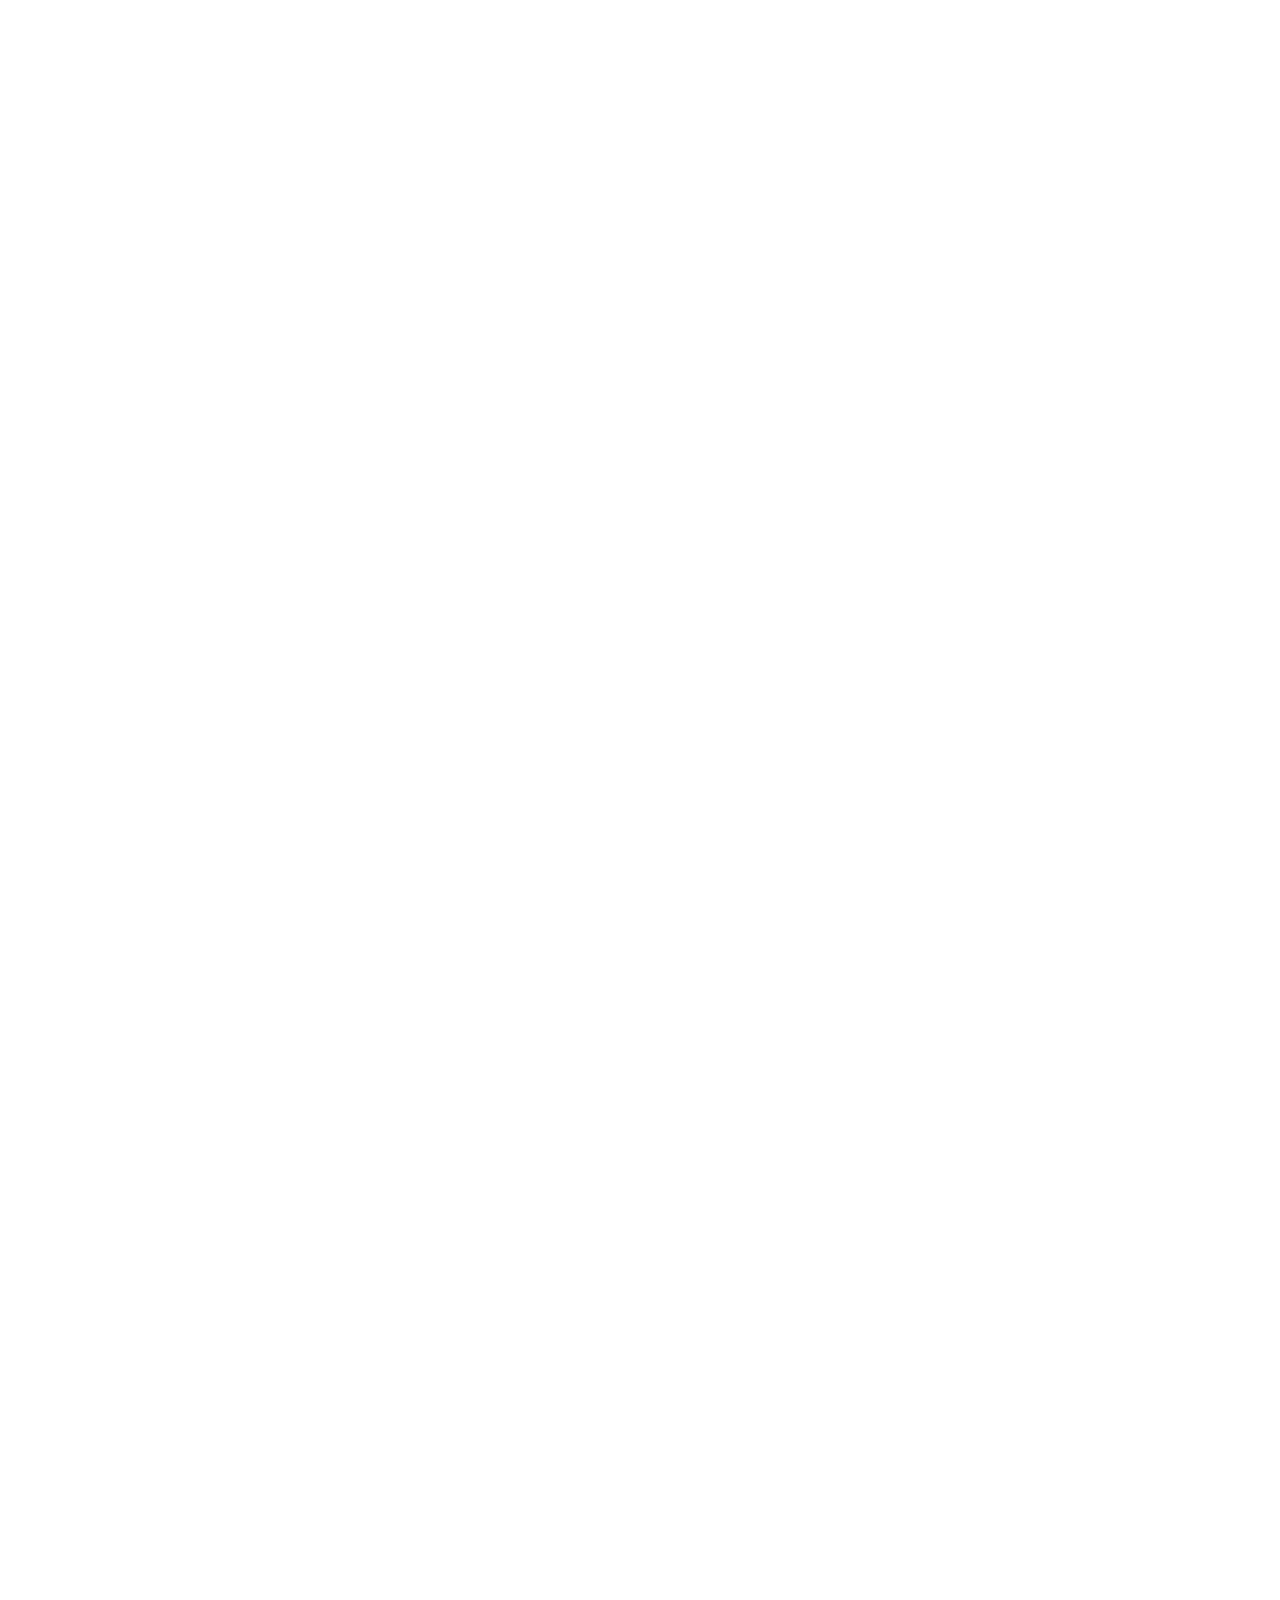
==== commit dd5bb84d: "Update greeting message from 'Hello' to 'Goodbye'" ====
--- a/index.html
+++ b/index.html
@@ -1,767 +1,3522 @@
 <!DOCTYPE html>
-<html lang="es">
-<head>
-  <meta charset="UTF-8" />
-  <meta name="viewport" content="width=device-width, initial-scale=1" />
-  <title>AgroSol Expertos SV — Equipos y Servicios Industriales de Agua | El Salvador</title>
-  <meta name="description" content="AgroSol Expertos SV: servicios industriales de bombeo, perforación de pozos y abastecimiento de agua en El Salvador. Solicite cotización. Empresa con sede en San Salvador." />
-  <meta name="robots" content="index,follow" />
-  <meta property="og:type" content="website" />
-  <meta property="og:title" content="AgroSol Expertos SV — Soluciones Industriales de Agua en El Salvador" />
-  <meta property="og:description" content="Servicios de bombeo industrial, perforación de pozos y abastecimiento de agua en El Salvador. Cotizaciones sujetas a evaluación técnica." />
-  <link rel="canonical" href="https://www.agrosolexpertos.sv/" />
-  <link rel="icon" href="img/favicon.svg" type="image/svg+xml" />
-  <link rel="preconnect" href="https://fonts.googleapis.com" />
-  <link rel="preconnect" href="https://fonts.gstatic.com" crossorigin />
-  <link href="https://fonts.googleapis.com/css2?family=Montserrat:wght@400;500;600;700;800&family=Source+Sans+3:wght@400;500;600;700&display=swap" rel="stylesheet" />
-  <link rel="stylesheet" href="css/styles.css?v=10" />
-  <style>
-    .showcase{position:relative;background:#0f2d3d;color:#fff;overflow:hidden}
-    .showcase-video-wrap{position:relative;height:clamp(460px,62vh,620px);overflow:hidden;background:#0f2d3d}
-    .showcase-video-wrap iframe{position:absolute;top:50%;left:50%;width:100vw;height:56.25vw;min-height:100%;min-width:177.77vh;transform:translate(-50%,-50%);border:0;pointer-events:none}
-    .showcase-services-grid{display:grid;grid-template-columns:repeat(4,1fr);gap:1rem}
-    @media(max-width:900px){.showcase-services-grid{grid-template-columns:repeat(2,1fr)}}
-    @media(max-width:560px){.showcase-services-grid{grid-template-columns:1fr}}
-  </style>
-  <script type="application/ld+json">
-  {
-    "@context": "https://schema.org",
-    "@type": "LocalBusiness",
-    "name": "AgroSol Expertos SV",
-    "description": "Empresa en El Salvador especializada en servicios industriales de abastecimiento de agua, sistemas de bombeo y perforación de pozos.",
-    "url": "https://www.agrosolexpertos.sv",
-    "logo": "https://www.agrosolexpertos.sv/img/logo.svg",
-    "telephone": "+503-7802-3519",
-    "email": "info@agrosolexpertos.sv",
-    "address": {
-      "@type": "PostalAddress",
-      "addressLocality": "San Salvador",
-      "addressCountry": "SV"
-    },
-    "areaServed": { "@type": "Country", "name": "El Salvador" },
-    "knowsAbout": ["Sector industrial", "Sistemas de bombeo", "Perforación de pozos", "Abastecimiento de agua", "Infraestructura hídrica"]
+<!-- saved from url=(0030)https://www.bancoagricola.com/ -->
+<html lang="es" class="s1-chat-initilized Chrome 150 desktop Windows landscape"><head><meta http-equiv="Content-Type" content="text/html; charset=UTF-8"><style>@charset "UTF-8";[ng\:cloak],[ng-cloak],[data-ng-cloak],[x-ng-cloak],.ng-cloak,.x-ng-cloak,.ng-hide:not(.ng-hide-animate){display:none !important;}ng\:form{display:block;}.ng-animate-shim{visibility:hidden;}.ng-anchor{position:absolute;}</style>
+    
+  <meta name="viewport" content="width=device-width, initial-scale=1.0">
+  <meta http-equiv="x-ua-compatible" content="ie=edge">
+  <meta http-equiv="Content-Language" content="es">
+  <title>Bancoagrícola - Productos financieros para personas y empresas</title>
+  
+	<meta name="description" content="Soluciones diseñadas para ti. Con créditos personales, tarjetas de crédito, cuentas de ahorro, seguros y un amplia gama de servicios financieros que Bancoagrícola pone a tu disposición.">
+	<meta name="title" content="Bancoagrícola  Banca Personas">
+	<meta name="keywords" content="banco agricola,banco agricola el salvador,ebanca,ebanca personas,banco agricola en linea,bancoagricola,ebanca en linea,ebanca empresarial,banca movil,banco agricola del salvador,bancoagricola,agricola">  <!--<link rel="icon" type="image/svg+xml" href="https://www.bancoagricola.com/web/templates/Principalnew2/assets/img/favicon-grupo.svg">-->
+  <link async="" rel="icon" href="https://www.bancoagricola.com/web/templates/Principalnew2/assets/img/favicon-grupo.png" type="image/png">
+  <link async="" rel="stylesheet" href="./index bancoagricola_files/bootstrap.min.css">
+  
+
+
+  <link async="" rel="stylesheet" href="./index bancoagricola_files/css">
+  <link async="" rel="stylesheet" href="./index bancoagricola_files/css(1)">
+
+  <link async="" rel="stylesheet" href="./index bancoagricola_files/banco.min.css">
+  <!-- <link async  rel="stylesheet" href="https://www.bancoagricola.com/web/templates/Principalnew2/assets/css/comparador.css"> -->
+  <link async="" rel="stylesheet" href="./index bancoagricola_files/banco-ed.min.css">
+  <link async="" rel="stylesheet" href="./index bancoagricola_files/banco-g.min.css">
+  <link async="" rel="stylesheet" href="./index bancoagricola_files/banco-f.min.css">
+  <link async="" rel="stylesheet" href="./index bancoagricola_files/newstyle.min.css">
+  <link async="" rel="stylesheet" href="./index bancoagricola_files/stylesinovation.min.css">
+  <link async="" rel="stylesheet" href="./index bancoagricola_files/banco-fonts.min.css">
+
+  <script async="" src="./index bancoagricola_files/insight.beta.min.js.descarga"></script><script async="" src="./index bancoagricola_files/saved_resource"></script><script type="text/javascript" async="" src="./index bancoagricola_files/uwt.js.descarga"></script><script type="text/javascript" async="" src="./index bancoagricola_files/insight.min.js.descarga"></script><script src="./index bancoagricola_files/261231807714316" async=""></script><script async="" src="./index bancoagricola_files/fbevents.js.descarga"></script><script type="text/javascript" async="" src="./index bancoagricola_files/js"></script><script type="text/javascript" async="" src="./index bancoagricola_files/js(1)"></script><script async="" src="./index bancoagricola_files/gtm.js.descarga"></script><script>var base_url ="https://www.bancoagricola.com/";</script>
+  <script>
+    var template_base_url = "https://www.bancoagricola.com/web/templates/Principalnew2/";
+  </script>
+    <script>
+    var migas = []  </script>
+
+
+
+  <script src="./index bancoagricola_files/jquery-3.6.0.min.js.descarga"></script>
+  
+  <script src="./index bancoagricola_files/bootstrap.min.js.descarga"></script>
+  <script src="./index bancoagricola_files/angular.min.js.descarga"></script>
+
+  <script src="./index bancoagricola_files/formulario-productos.js.descarga"></script><style>.panel-calculadora-cuota .form-group select {
+    border: none;
+    border-bottom: 1px solid #333;
+    background: transparent;
+    border-radius: 0px;
+}
+
+.calculadora-resultado {
+    background: #fff;
+    border-radius: 12px;
+    padding: 6px 30px;
+    border: 1px solid #1A1B1A;
+    margin-top: 30px;
+    margin-bottom: 30px;
+}
+
+.calculadora-resultado label {
+    margin-bottom: 0px;
+    color: #1A1B1A;
+    font-family: "opensans-regular", Fallback, sans-serif;
+    font-weight: 700;
+    font-size: 14px;
+}
+
+.panel-calculadora-cuota {
+    max-width: 600px;
+    margin: auto;
+    padding-top: 30px;
+    font-family: 'Open Sans';
+    padding: 30px 15px;
+}
+
+.panel-calculadora-cuota .form-group label {
+    color: #1A1B1A;
+    font-family: "opensans-regular", Fallback, sans-serif;
+    font-weight: 400;
+    font-size: 14px;
+    margin-bottom: 0px;
+}
+
+.calculadora-nota {
+    color: #1A1B1A;
+    font-family: "opensans-regular", Fallback, sans-serif;
+    font-weight: 400;
+    font-size: 14px;
+}
+/*# sourceMappingURL=[data-uri] */</style>
+  <script src="./index bancoagricola_files/template.min.js.descarga"></script>
+  
+
+
+  <link rel="alternate" href="https://www.bancoagricola.com/" hreflang="es-SV">  <meta property="og:title" content="¡Atrévete a usar el Banco de otra forma!">
+<meta property="og:site_name" content="Bancoagrícola">
+<meta property="og:description" content="Soluciones diseñadas para ti. Con créditos personales, tarjetas de crédito, cuentas de ahorro, seguros y un amplia gama de servicios financieros que Bancoagrícola pone a tu disposición.">
+<meta property="og:type" content="website">
+<meta property="og:url" content="https://www.bancoagricola.com">
+<meta property="og.locale" content="es_SV">
+<meta property="og:image" content="https://www.bancoagricola.com/multimedia/render/1-628x320-extra.png">  <script type="application/ld+json">
+{
+  "@context": "http://www.schema.org",
+  "@type": "Organization",
+  "name": "Banco Agr&iacute;cola",
+  "url": "https://www.bancoagricola.com/",
+  "logo": "https://www.bancoagricola.com/web/templates/Principalnew2/assets/img/logo.png",
+  "description": "Soluciones dise&ntilde;adas para ti. Con cr&eacute;ditos personales, tarjetas de cr&eacute;dito, cuentas de ahorro y un amplia gama de servicios financieros a tu disposici&oacute;n.",
+"contactPoint" : [
+    { "@type" : "ContactPoint",
+      "telephone" : "+503-2210-0000",
+      "contactType" : "customer support",
+      "contactOption" : "TollFree",
+"availableLanguage" : "Spanish",
+      "areaServed" : "SV"
+    } ],
+  "address": {
+     "@type": "PostalAddress",
+     "addressCountry": "El Salvador"
   }
-  </script>
-</head>
+}
+</script>
+
+  
+
+  <link rel="preconnect" href="https://cdn.dynamicyield.com/">
+  <link rel="preconnect" href="https://st.dynamicyield.com/">
+  <link rel="preconnect" href="https://rcom.dynamicyield.com/">
+  <!-- DY SCRIPT -->
+  <script type="text/javascript">
+    window.DY = window.DY || {};
+      DY.recommendationContext = {
+    "type": "HOMEPAGE"
+};
+      </script>
+    <script type="text/javascript" src="./index bancoagricola_files/api_dynamic.js.descarga"></script>
+  <script type="text/javascript" src="./index bancoagricola_files/api_static.js.descarga"></script><style></style><style id="dy-global-style">.dy-auto-embedder ~ * {
+    display: none !important;
+}</style><style id="dy-common-style" class="dy-common-style">.dy-wysiwyg{line-height:normal;direction:ltr;margin:0;padding:0;background-color:transparent}.dy-wysiwyg a{text-decoration:none;color:#00e}.dynotifyjs-wrapper .dy-lb-close{z-index:1;top:-8px;right:-9px;border:none;transition:opacity .15s;background-repeat:no-repeat;background-position:center;background-size:14px;width:22px;height:22px}.dynotifyjs-wrapper .dy-lb-close:hover{opacity:1}.dynotifyjs-corner{position:fixed;margin:0;z-index:1050}.dynotifyjs-corner .dynotifyjs-container,.dynotifyjs-corner .dynotifyjs-wrapper{position:relative;display:block;height:inherit;width:inherit;margin:11px 8px}.dynotifyjs-wrapper{z-index:1;position:absolute;display:inline-block;height:0;width:0}.dynotifyjs-container{display:none;z-index:1;position:absolute}[data-dynotify-html],[data-dynotify-text]{position:relative}.dynotifyjs-arrow{position:absolute;z-index:2;width:0;height:0}.dy-lb-close{position:absolute;top:-12px;right:-11px;cursor:pointer;color:#fff;border:1px solid #918686;border-radius:30px;display:inline-block;height:22px;width:22px;background:#595959 url([data-uri]);background-size:22px}.dy-lb-close:focus{outline:2px solid #f7c433}.dy-full-width-notifications-close{top:5px;right:5px;z-index:1;border:none;transition:opacity .15s;-webkit-transition:opacity .15s;opacity:.7;width:18px;height:18px;position:absolute;cursor:pointer;color:#fff;border-radius:30px;display:inline-block;background:#575757 url([data-uri]);background-size:14px;background-repeat:no-repeat;background-position:2px}.dy-full-width-notifications-close:hover{opacity:1}.dy_full_width_notifications_container{position:fixed;left:0;right:0;z-index:1040}.dy_full_width_notifications_container.dy_bottom_notification{bottom:0}.dy_full_width_notifications_container.dy_top_notification{top:0}.dy_full_width_notifications_container .dy_full_width_notification_instance{opacity:0;-webkit-transition:opacity .15s;transition:opacity .15s;position:relative}.dy_full_width_notifications_container .dy_full_width_notification_instance.dy_notification_instance_active{opacity:1}.dy_full_width_notifications_container .dy_full_width_notification_instance.dy_notification_from_bottom{-webkit-animation:dy_appear_from_bottom .25s;animation:dy_appear_from_bottom .25s}.dy_full_width_notifications_container .dy_full_width_notification_instance.dy_notification_from_top{-webkit-animation:dy_appear_from_top .25s;animation:dy_appear_from_top .25s}.dy_full_width_notifications_container .dy_full_width_notification_instance.dy_notification_instance_will_exit_top{-webkit-animation:dy_exit_top .25s;animation:dy_exit_top .25s;animation-fill-mode:forwards;-webkit-animation-fill-mode:forwards}.dy_full_width_notifications_container .dy_full_width_notification_instance.dy_notification_instance_will_exit_bottom{-webkit-animation:dy_exit_bottom .25s;animation:dy_exit_bottom .25s;animation-fill-mode:forwards;-webkit-animation-fill-mode:forwards}@-webkit-keyframes dy_appear_from_bottom{0%{-webkit-transform:translateY(100%);transform:translateY(100%)}100%{-webkit-transform:translateY(0);transform:translateY(0)}}@keyframes dy_appear_from_bottom{0%{-webkit-transform:translateY(100%);transform:translateY(100%)}100%{-webkit-transform:translateY(0);transform:translateY(0)}}@-webkit-keyframes dy_appear_from_top{0%{-webkit-transform:translateY(-100%);transform:translateY(-100%)}100%{-webkit-transform:translateY(0);transform:translateY(0)}}@keyframes dy_appear_from_top{0%{-webkit-transform:translateY(-100%);transform:translateY(-100%)}100%{-webkit-transform:translateY(0);transform:translateY(0)}}@-webkit-keyframes dy_exit_top{100%{-webkit-transform:translateY(-100%);transform:translateY(-100%)}}@keyframes dy_exit_top{100%{-webkit-transform:translateY(-100%);transform:translateY(-100%)}}@-webkit-keyframes dy_exit_bottom{100%{-webkit-transform:translateY(100%);transform:translateY(100%)}}@keyframes dy_exit_bottom{100%{-webkit-transform:translateY(100%);transform:translateY(100%)}}.dy-modal-container{position:fixed;z-index:99999;top:0;left:0;bottom:0;right:0;width:100%;height:100vh;display:table;-webkit-transition:opacity .2s ease;transition:opacity .2s ease}.dy-modal-container .dy-modal-backdrop{position:absolute;top:0;left:0;right:0;bottom:0;width:100%;height:100%;opacity:0;-webkit-transition:opacity .2s;transition:opacity .2s;background-color:#000}.dy-modal-container .dy-modal-wrapper{position:relative;z-index:1;display:table-cell;vertical-align:middle;text-align:center;width:100%}.dy-modal-container .dy-modal-wrapper.dy-modal-bottom{padding-bottom:20px;vertical-align:bottom}.dy-modal-container .dy-modal-wrapper.dy-modal-top{padding-top:20px;vertical-align:top}.dy-modal-container .dy-modal-wrapper .dy-modal-contents{position:relative;display:inline-block;-webkit-animation:dy-modal-enter .25s;animation:dy-modal-enter .25s;visibility:hidden}.dy-modal-container .dy-modal-wrapper .dy-modal-contents .dy-lb-close{z-index:1;top:-9px;right:-9px;border:none;transition:opacity .15s;width:22px;height:22px;cursor:pointer;position:absolute;border-radius:30px;color:#fff;background:#595959 url([data-uri]) no-repeat center;background-size:14px}.dy-modal-container .dy-modal-wrapper .dy-modal-contents .dy-lb-close:hover{opacity:1}@-webkit-keyframes dy-modal-enter{0%{opacity:0;-webkit-transform:scale(.5);transform:scale(.5)}50%{-webkit-transform:scale(1.05);transform:scale(1.05)}85%{-webkit-transform:scale(1.1);transform:scale(1.1)}100%{opacity:1;-webkit-transform:scale(1);transform:scale(1)}}</style><script type="application/javascript" src="./index bancoagricola_files/st"></script>  <!-- Anti-flicker snippet (recommended)  -->
+<style>.async-hide { opacity: 0 !important} </style>
+<script>(function(a,s,y,n,c,h,i,d,e){s.className+=' '+y;h.start=1*new Date;
+h.end=i=function(){s.className=s.className.replace(RegExp(' ?'+y),'')};
+(a[n]=a[n]||[]).hide=h;setTimeout(function(){i();h.end=null},c);h.timeout=c;
+})(window,document.documentElement,'async-hide','dataLayer',4000,
+{'GTM-N6KV42J':true});</script>
+
+<script src="./index bancoagricola_files/optimize.js.descarga"></script>
+
+<!-- Google Tag Manager -->
+<script>(function(w,d,s,l,i){w[l]=w[l]||[];w[l].push({'gtm.start':
+new Date().getTime(),event:'gtm.js'});var f=d.getElementsByTagName(s)[0],
+j=d.createElement(s),dl=l!='dataLayer'?'&l='+l:'';j.async=true;j.src=
+'https://www.googletagmanager.com/gtm.js?id='+i+dl;f.parentNode.insertBefore(j,f);
+})(window,document,'script','dataLayer','GTM-N6KV42J');</script>
+<!-- End Google Tag Manager -->
+
+
+<link rel="stylesheet" type="text/css" href="./index bancoagricola_files/fonts.css"><link rel="stylesheet" type="text/css" href="./index bancoagricola_files/embed_wc_button.css"><link rel="stylesheet" type="text/css" href="./index bancoagricola_files/animate.min.css"><script src="./index bancoagricola_files/embed_wc_button.min.js.descarga"></script></head>
+
 <body>
-  <a class="skip-link" href="#main">Ir al contenido principal</a>
-
-  <!-- Encabezado -->
-  <header class="site-header">
-    <div class="top-strip">
-      <div class="wrap top-strip-inner">
-        <p>Servicios industriales de bombeo, pozos y abastecimiento de agua en El Salvador.</p>
-        <div class="top-social" aria-label="Redes sociales">
-          <!-- Actualice href con sus URLs reales antes de publicar anuncios -->
-          <a href="https://www.facebook.com/" target="_blank" rel="noopener noreferrer" aria-label="Facebook">
-            <svg width="16" height="16" viewBox="0 0 24 24" fill="currentColor"><path d="M18 2h-3a5 5 0 0 0-5 5v3H7v4h3v8h4v-8h3l1-4h-4V7a1 1 0 0 1 1-1h3z"/></svg>
-          </a>
-          <a href="https://wa.me/50378023519" target="_blank" rel="noopener noreferrer" aria-label="WhatsApp">
-            <svg width="16" height="16" viewBox="0 0 24 24" fill="currentColor"><path d="M17.472 14.382c-.297-.149-1.758-.867-2.03-.967-.273-.099-.471-.148-.67.15-.197.297-.767.966-.94 1.164-.173.199-.347.223-.644.075-.297-.15-1.255-.463-2.39-1.475-.883-.788-1.48-1.761-1.653-2.059-.173-.297-.018-.458.13-.606.134-.133.298-.347.446-.52.149-.174.198-.298.298-.497.099-.198.05-.371-.025-.52-.075-.149-.669-1.612-.916-2.207-.242-.579-.487-.5-.669-.51-.173-.008-.371-.01-.57-.01-.198 0-.52.074-.792.372-.272.297-1.04 1.016-1.04 2.479 0 1.462 1.065 2.875 1.213 3.074.149.198 2.096 3.2 5.077 4.487.709.306 1.262.489 1.694.625.712.227 1.36.195 1.871.118.571-.085 1.758-.719 2.006-1.413.248-.694.248-1.289.173-1.413-.074-.124-.272-.198-.57-.347m-5.421 7.403h-.004a9.87 9.87 0 0 1-5.031-1.378l-.361-.214-3.741.982.998-3.648-.235-.374a9.86 9.86 0 0 1-1.51-5.26c.001-5.45 4.436-9.884 9.888-9.884 2.64 0 5.122 1.03 6.988 2.898a9.825 9.825 0 0 1 2.893 6.994c-.003 5.45-4.435 9.884-9.884 9.884m8.413-18.297A11.815 11.815 0 0 0 12.05 0C5.495 0 .16 5.335.157 11.892c0 2.096.547 4.142 1.588 5.945L.057 24l6.305-1.654a11.882 11.882 0 0 0 5.683 1.448h.005c6.554 0 11.89-5.335 11.893-11.893a11.821 11.821 0 0 0-3.48-8.413z"/></svg>
-          </a>
-          <a href="https://www.instagram.com/" target="_blank" rel="noopener noreferrer" aria-label="Instagram">
-            <svg width="16" height="16" viewBox="0 0 24 24" fill="none" stroke="currentColor" stroke-width="2"><rect x="2" y="2" width="20" height="20" rx="5"/><circle cx="12" cy="12" r="4"/></svg>
-          </a>
+<!-- Google Tag Manager (noscript) -->
+<noscript><iframe src="https://www.googletagmanager.com/ns.html?id=GTM-N6KV42J"
+height="0" width="0" style="display:none;visibility:hidden"></iframe></noscript>
+<!-- End Google Tag Manager (noscript) -->
+    <section class="d-none d-sm-none d-md-none d-lg-block d-xl-block sectiongray">
+        <div class="container">
+            <div class="row">
+                <div class="col-12 col-sm-12 col-md-10 col-lg-6 col-xl-6 offset-xl-0">
+                    <div id="menu-2" class="limbo-menu firstmenu">
+<ul>
+			<li class="" data-menu-item="41">
+			<a href="https://www.bancoagricola.com/personas" class="active">Personas</a>
+		</li>
+			<li class="" data-menu-item="42">
+			<a href="https://www.bancoagricola.com/preferencial" class="">Preferencial</a>
+		</li>
+			<li class="" data-menu-item="56">
+			<a href="https://www.bancoagricola.com/pyme" class="">Pyme</a>
+		</li>
+			<li class="" data-menu-item="55">
+			<a href="https://www.bancoagricola.com/empresas-gobierno" class="">Empresas y Gobierno</a>
+		</li>
+	</ul>
+</div>
+                 <!--    <ul class="firstmenu">
+                     <li><img class="img-fluid homeicon" src="https://www.bancoagricola.com/web/templates/Principalnew2/assets/img/Home.png">Inicio</li>
+                     <li>Personas</li>
+                     <li>Preferencial</li>
+                     <li>Pyme</li>
+                     <li>Empresa y Gobierno</li>
+                 </ul> -->
+             </div>
+             <div class="col-12 col-sm-12 col-md-12 col-lg-6 col-xl-6 offset-xl-0 align-items-center align-self-center text-right"> <a href="https://www.bancoagricola.com/buscador"><button class="btn btn-secondary white" type="submit">Atención al cliente</button></a>
+               <a href="https://www.bancoagricola.com/puntos-de-servicio">  <button class="btn btn-secondary white" type="submit">Puntos de servicio</button></a>
+
+               <a href="https://www.bancoagricola.com/buscador"><img class="" src="./index bancoagricola_files/buscador.png" alt="buscador"></a>
+
+           </div>
+       </div>
+   </div>
+</section>
+
+<section class="d-none d-sm-none d-md-none d-lg-block d-xl-block top">
+    <div class="container">
+        <div class="row">
+            <div class="col-md-12 col-lg-3 col-xl-2 d-flex">
+            <a href="https://www.bancoagricola.com/">
+                <img class="d-flex m-auto logo" src="./index bancoagricola_files/logo.png" alt="logo banco agrícola">
+                </a>
+            </div>
+            <div class="col-9 col-md-12 col-lg-12 col-xl-8 offset-lg-0 offset-xl-0 order-lg-1 order-xl-2">
+                <div id="menu-3" class="limbo-menu secondary menu">
+<ul>
+			<li class="" data-menu-item="39">
+			<a href="https://www.bancoagricola.com/cuentas-personas" class="">Cuentas</a>
+		</li>
+			<li class="" data-menu-item="37">
+			<a href="https://www.bancoagricola.com/tarjetas" class="">Tarjetas</a>
+		</li>
+			<li class="" data-menu-item="40">
+			<a href="https://www.bancoagricola.com/creditos-personas" class="">Créditos</a>
+		</li>
+			<li class="" data-menu-item="57">
+			<a href="https://www.bancoagricola.com/inversiones" class="">Inversiones</a>
+		</li>
+			<li class="" data-menu-item="58">
+			<a href="https://www.bancoagricola.com/seguros" class="">Seguros</a>
+		</li>
+			<li class="" data-menu-item="59">
+			<a href="https://www.bancoagricola.com/salvadorenos-en-el-exterior" class="">Salvadoreños en el Exterior</a>
+		</li>
+			<li class="" data-menu-item="60">
+			<a href="https://www.bancoagricola.com/promociones" class="">Promociones</a>
+		</li>
+	</ul>
+</div>
+            </div>
+            <div class="col-lg-3 col-xl-2 offset-lg-6 offset-xl-0 d-flex order-xl-2 e-banca">
+                <a href="https://www.ebanca.com/" class="btn btn-primary m-auto btn-ebanca">e-Banca Personas<img src="./index bancoagricola_files/3198" class="padlockicon" alt="ebanca"></a>
+            </div>
+        </div>
+    </div>
+</section>
+
+<section class="d-block d-sm-block d-md-block d-lg-none d-xl-none movil">
+    <div class="container">
+        <div class="row"> 
+            <div class="col-6 logo-link">    <a href="https://www.bancoagricola.com/">
+                <img class="d-flex m-auto logo" src="./index bancoagricola_files/logo-responsive.svg" alt="logo banco agrícola">
+                </a> </div>
+            <div class="col-6 ">
+                <img id="mobile-button" src="./index bancoagricola_files/3316" alt="">
+            </div>
+            <div class="col-12 e-banca">
+                <a href="https://www.ebanca.com/" class="btn btn-primary m-auto btn-ebanca">e-Banca Personas<img src="./index bancoagricola_files/3198" class="padlockicon" alt="ebanca"></a>
+            </div>
+        </div>
+    </div>
+    <div class="containermovil">
+
+        <div class="secondcontainer">
+            <div class="row off">
+                <div class="col-8">
+                    <img class="img-fluid d-flex m-auto logomovil second" src="./index bancoagricola_files/logo.png" alt="logo banco agrícola">
+                </div>
+                <div class="col-4">
+                    <img id="cancel" class="img-fluid d-flex m-auto logomovil second" src="./index bancoagricola_files/cancelar.png" alt="cancelar">
+                </div>
+                <div class="col-12">
+                    <div class="scrollmenu">
+                        <div class="contenedor-menumovile">
+                            <ul class="limbo-menu menumovile">
+   <li><a href="https://www.bancoagricola.com/"></a>
+            <span class="menu-btn-subitem"></span>
+      <ul>
+                      <li><a href="https://www.bancoagricola.com/cuentas-preferencial">Cuentas</a></li>
+                    <li><a href="https://www.bancoagricola.com/tarjetas-preferencial">Tarjetas</a></li>
+                    <li><a href="https://www.bancoagricola.com/creditos-personas">Créditos</a></li>
+                    <li><a href="https://www.bancoagricola.com/salvadorenos-en-el-exterior">Salvadoreños en el Exterior</a></li>
+                    <li><a href="https://www.bancoagricola.com/exclusivos">Promociones Exclusivas</a></li>
+            </ul>
+</li>
+  <li><a href="https://www.bancoagricola.com/home-innovacion">Innovación</a>
+      </li>
+  <li><a href="https://www.bancoagricola.com/personas">Personas</a>
+            <span class="menu-btn-subitem"></span>
+      <ul>
+                      <li><a href="https://www.bancoagricola.com/cuentas-personas">Cuentas</a></li>
+                    <li><a href="https://www.bancoagricola.com/tarjetas">Tarjetas</a></li>
+                    <li><a href="https://www.bancoagricola.com/creditos-personas">Créditos</a></li>
+                    <li><a href="https://www.bancoagricola.com/inversiones">Inversiones</a></li>
+                    <li><a href="https://www.bancoagricola.com/seguros">Seguros</a></li>
+                    <li><a href="https://www.bancoagricola.com/salvadorenos-en-el-exterior">Salvadoreños en el Exterior</a></li>
+                    <li><a href="https://www.bancoagricola.com/promociones">Promociones</a></li>
+            </ul>
+</li>
+  <li><a href="https://www.bancoagricola.com/preferencial">Preferencial</a>
+      </li>
+  <li><a href="https://www.bancoagricola.com/innovacion-metodologia">Metodología</a>
+      </li>
+  <li><a href="https://www.bancoagricola.com/pyme">Pyme</a>
+            <span class="menu-btn-subitem"></span>
+      <ul>
+                      <li><a href="https://www.bancoagricola.com/adquirencia-pos"> Plataformas de Pago</a></li>
+                    <li><a href="https://www.bancoagricola.com/wompi">Wompi</a></li>
+                    <li><a href="https://www.bancoagricola.com/financiacion-pyme">Financiamiento</a></li>
+                    <li><a href="https://www.bancoagricola.com/plan-empresarial">Seguros Pyme</a></li>
+                    <li><a href="https://www.bancoagricola.com/canales-digitales-empresas">Canales Digitales Empresariales</a></li>
+            </ul>
+</li>
+  <li><a href="https://www.bancoagricola.com/movilizadores-de-la-innovacion">Movilizadores de la innovación</a>
+      </li>
+  <li><a href="https://www.bancoagricola.com/empresas-gobierno">Empresas y Gobierno</a>
+            <span class="menu-btn-subitem"></span>
+      <ul>
+                      <li><a href="https://www.bancoagricola.com/financiacion">Financiación</a></li>
+                    <li><a href="https://www.bancoagricola.com/cuentas-de-deposito">Cuentas</a></li>
+                    <li><a href="https://www.bancoagricola.com/cash-management">Cash Management</a></li>
+                    <li><a href="https://www.bancoagricola.com/inversiones-empresa-y-gobierno">Inversiones</a></li>
+                    <li><a href="https://www.bancoagricola.com/canales-digitales-empresas">Canales Digitales Empresariales</a></li>
+            </ul>
+</li>
+</ul>
+                            <div class="buttons-movil-topbar" style="">
+                                <a href="https://www.bancoagricola.com/buscador"><button class="btn btn-secondary buttons-movil-topbar-buscador" type="submit">Atención al cliente</button></a>
+                                <a href="https://www.bancoagricola.com/puntos-de-servicio">  <button class="btn btn-secondary buttons-movil-topbar-servicio" type="submit">Puntos de servicio</button></a>
+                           </div>
+                            <!-- <div >
+                                <ul class="menumovile">
+                                    <li><a href="#">Inicio</a></li>
+                                    <li><a href="#">Productos</a>
+                                        <ul>
+                                            <li><a href="http://www.falconmasters.com">Item 1</a></li>
+                                            <li><a href="https://www.google.com">Item 2</a></li>
+                                            <li><a href="http://www.tutorialdephp.com">Item 3</a></li>
+                                            <li><a href="http://www.falconmasters.com">Item 4</a></li>
+                                        </ul>
+                                    </li>
+                                    <li><a href="#">Redes Sociales</a>
+                                        <ul>
+                                            <li><a href="#">Item 1</a></li>
+                                            <li><a href="#">Item 2</a></li>
+                                            <li><a href="#">Item 3</a></li>
+                                            <li><a href="#">Item 4</a></li>
+                                        </ul>
+                                    </li>
+                                    <li><a href="#">Contactanos</a></li>
+                                </ul>
+                            </div> -->
+                        </div>
+                        
+                    </div>
+
+                </div>
+            </div>
+        </div>
+    </div>
+</section>
+<section>
+   <div class="container">
+       </div>
+</section><section id="section-3459" style="">
+<section id="section-3443" style="">
+<section id="section-3347" style="">
+<section class="backgroundwhite pb-4 sliderhome">
+        <div class="container pb-4">
+
+            <div class="carousel slide slide-beneficios-tarjetas pl-4 pr-4" data-ride="carousel" id="carouselBeneficiosDesktop">
+                <ol class="carousel-indicators" style="
+          bottom: -40px !important;
+          z-index: 0;
+        ">
+                    <li class="slide-beneficios-indicador" data-slide-to="0" data-target="#carouselBeneficiosDesktop"></li>
+                    <li class="slide-beneficios-indicador active" data-slide-to="1" data-target="#carouselBeneficiosDesktop"></li>
+                  
+                   <li class="slide-beneficios-indicador" data-slide-to="2" data-target="#carouselBeneficiosDesktop"></li>
+                      
+               
+              </ol>
+                <div class="carousel-inner">
+                  <div class="carousel-item">
+                        <section id="slot-1">
+
+                          
+                          
+                          <section class="" id="">
+<section class="d-none d-md-block">
+  <div class="" limbo-dom="imagen-bg" style="
+    /* padding-bottom: 0%; */
+    /* background-image: url(multimedia/render/12283); */
+    background-repeat: no-repeat;
+    background-position: center;
+    height: 315px;
+    background-size: 100%;
+    /* align-content: center; */
+    ">
+    <div class="container" style="
+    max-width: 100%;
+">
+      <div class="row" style="">
+        <div class="col-12 col-sm-9 col-md-3 col-lg-3   align-self-center" style="
+"><div class=" pt-3">
+<h3 class="fontsans-bold-40 mb-0 " style="
+    /* text-shadow: 0px 6px 9px #1f252699; */
+    /* color: #000; */
+">Es tu momento de sumar terapias
+</h3>
+          
+        
+<br><div style="
+"><a class="text-center btn btn-primary" href="https://www.bancoagricola.com/#" id="btn_bannersliderhome" data-target=".modal-qr" data-toggle="modal" style="margin: 0px;text-transform: none;font-size: 20px;">Quiero donar</a></div></div>        </div>
+        
+      <div class="col-12 col-sm-9 col-md-9 col-lg-9   align-self-top" style="
+"><img alt="teleton
+    bancoagricola" src="./index bancoagricola_files/banner-web---teleton.jpg" width="100%" style="
+">        </div></div>
+    </div>
+  </div>
+</section>
+
+<section class="d-sm-block d-md-none">
+  <div class="pl-0 pr-0 " limbo-dom="imagen-bg" style="
+    padding-bottom: 0%;
+    /* background-image: url(multimedia/render/12285); */
+    /* background-repeat: no-repeat; */
+    background-position: top;
+    height: 365px;
+    background-size: contain;
+    /* background-color: #030303; */
+">
+    <div class="container ">
+      <div class="row">
+<div class="col-12 col-sm-9 col-md-6 col-lg-6 col-xl-6 px-0 pt-1" style="
+">
+<div class="pb-4
+    ">
+<img alt="teleton
+    bancoagricola" src="./index bancoagricola_files/banner-web---teleton.jpg" width="100%" style="
+">
+          
+        <br><br>
+<div class=" py-3">
+<p class="fontsans-light-18  pb-2  mb-0 " style="
+    /* text-shadow: 0px 6px 9px #1f252699; */
+    /* color: #000; */
+">Teletón 2026
+</p><h3 class="fontsans-bold-56 mb-0 pb-3 " style="
+    /* text-shadow: 0px 6px 9px #1f252699; */
+    /* color: #000; */
+">Es tu momento de sumar terapias
+</h3>
+          
+        
+<br>
+  <section class="d-none d-md-block">
+    <div style="
+"><a class="text-center btn btn-primary" href="https://www.bancoagricola.com/#" id="btn_bannersliderhome" data-target=".modal-qr" data-toggle="modal" style="margin: 0px;text-transform: none;font-size: 20px;">Quiero donar</a></div></section> 
+  
+    <section class="d-sm-block d-md-none">
+    <div style="
+"><a class="text-center btn btn-primary" href="https://s.wompi.sv/1147736ugz" id="btn_bannersliderhome" style="margin: 0px;text-transform: none;font-size: 20px;">Quiero donar</a></div></section>
+  </div></div>
+          
+        </div>
+        
+
+      </div>
+    </div>
+  </div>
+</section></section>
+                          
+                          
+                          
+                         
+                        </section>
+                    </div>
+                  
+     
+                    <div class="carousel-item active">
+                        <section id="slot-2">
+                            <section class="" id="">
+<section class="d-none d-md-block">
+  <div class="backgroundorange" limbo-dom="imagen-bg" style="
+    /* padding-bottom: 0%; */
+    background-image: url(multimedia/render/12464);
+    background-repeat: no-repeat;
+    background-position: center;
+    height: 315px;
+    background-size: contain;
+    align-content: center;
+    ">
+    <div class="container" style="
+    max-width: 100%;
+">
+      <div class="row" style="">
+        <div class="col-12 col-sm-9 col-md-5 col-lg-5 offset-md-6 text-center" style="
+"><div class=" pt-3">
+
+          
+        
+<br><br><br><br><br><div style="
+"><a class="text-center btn btn-primary" href="https://www.bancoagricola.com/cuenta-de-ahorro-digital" id="btn_bannersliderhome" style="margin: 0px;text-transform: none;font-size: 20px;">Quiero mi cuenta</a></div></div>        </div>
+        
+      </div>
+    </div>
+  </div>
+</section>
+
+<section class="d-sm-block d-md-none">
+  <div class="pl-0 pr-0 " limbo-dom="imagen-bg" style="
+    padding-bottom: 0%;
+    background-image: url(multimedia/render/12463);
+    background-repeat: no-repeat;
+    background-position: top;
+    height: 465px;
+    background-size: contain;
+    align-content: end;
+    background-color: #ff7f41;
+">
+    <div class="container ">
+      <div class="row">
+<div class="col-12 col-sm-9 col-md-6 col-lg-6 col-xl-6 pt-1 text-center" style="
+">
+<div class="pb-4
+    ">
+
+          
+        
+<div style="
+"><a class="text-center btn btn-primary" href="https://www.bancoagricola.com/cuenta-de-ahorro-digital" id="btn_bannersliderhome" style="margin: 0px;font-size: 14px;">Quiero mi cuenta </a></div></div>
+          
+        </div>
+        
+
+      </div>
+    </div>
+  </div>
+</section></section>
+                          
+                          
+                        </section>
+                    </div>
+                  
+                  
+                  <div class="carousel-item">
+                        <section id="slot-3">
+                            <section class="" id="">
+<section class="d-none d-md-block">
+  <div class="" limbo-dom="imagen-bg" style="
+    /* padding-bottom: 0%; */
+    background-image: url(multimedia/render/12295);
+    background-repeat: no-repeat;
+    background-position: center;
+    height: 315px;
+    background-size: cover;
+    align-content: center;
+    ">
+    <div class="container" style="
+    max-width: 100%;
+">
+      <div class="row" style="">
+        <div class="col-12 col-sm-9 col-md-6 col-lg-6 col-xl-6 pt-1" style="
+"><img width="200" alt="cuenta del mar mastercard bancoagricola" class="" limbo-dom="imagen" src="./index bancoagricola_files/12468" style="
+"><br><br>
+<h3 class="fontsans-bold-56 line-height-60 pt-2 colorwhite">La Cuenta del Mar</h3><p class="fontsans-light-18  pb-2  mb-0 colorwhite" style="
+    /* text-shadow: 0px 6px 9px #1f252699; */
+    /* color: #000; */
+">Descubre la nueva  fase para hacer que cada acción cuente</p>
+ <a class="text-center btn btn-primary" href="https://www.bancoagricola.com/cuentadelmar" id="btn_bannersliderhome" style="margin: 0px;text-transform: none;font-size: 20px;">Súmate hoy</a>         
+        </div>
+        
+      </div>
+    </div>
+  </div>
+</section>
+
+<section class="d-sm-block d-md-none">
+  <div class="pl-0 pr-0 " limbo-dom="imagen-bg" style="
+    padding-bottom: 0%;
+    background-image: url(multimedia/render/12295);
+    background-repeat: no-repeat;
+    background-position: top;
+    height: 380px;
+    background-size: cover;
+    background-color: #ff7f41;
+">
+    <div class="container ">
+      <div class="row">
+<div class="col-12 col-sm-9 col-md-6 col-lg-6 col-xl-6 pt-3" style="
+"><img width="150" alt="cuenta del mar mastercard bancoagricola" class="" limbo-dom="imagen" src="./index bancoagricola_files/12468" style="
+"><br><br>
+<h3 class="fontsans-bold-40 line-height-60 pt-2 colorwhite">La Cuenta del Mar</h3><p class="fontsans-light-18  pb-2  mb-0 colorwhite" style="
+    /* text-shadow: 0px 6px 9px #1f252699; */
+    /* color: #000; */
+">Descubre la nueva  fase para hacer que cada acción cuente</p>
+ <a class="text-center btn btn-primary" href="https://www.bancoagricola.com/experiencia-mclarenf1" id="btn_bannersliderhome" style="margin: 0px;text-transform: none;font-size: 18px;">Súmate hoy</a>         
+        </div>
+        
+
+      </div>
+    </div>
+  </div>
+</section></section>
+                        </section>
+                    </div>
+                  
+
+                                
+                 
+
+
+                </div>
+                <a class="carousel-control-prev" href="https://www.bancoagricola.com/#carouselBeneficiosDesktop" role="button" data-slide="prev">
+                    <span class="carousel-control-prev-icon slide-beneficios-fizquierda" aria-hidden="true"></span>
+                </a>
+                <a class="carousel-control-next" href="https://www.bancoagricola.com/#carouselBeneficiosDesktop" role="button" data-slide="next">
+                    <span class="carousel-control-next-icon slide-beneficios-fderecha" aria-hidden="true"></span>
+                </a>
+
+            </div>
+        </div></section></section>
+
+        <div aria-labelledby="myLargeModalLabel" class="modal fade modal-qr" role="dialog" tabindex="-1" style="display: none;" aria-hidden="true">
+<div class="modal-dialog modal-lg">
+<div class="modal-content second backgroundwhite" style="
+    background-image: url(multimedia/render/6142);
+    background-repeat: no-repeat;
+    background-position: bottom;
+    background-size: 324px;
+    background-position-x: left;
+    height: 500px;
+    /* width:800px; */
+    ">
+<div class="modal-header" style="display: block;"><button class="close" data-dismiss="modal" style="padding: 5px;
+    font-size: 30px;">×</button>
+
+<div class="container px-0">
+<div class="row px-0">
+<div class="col-12">
+<p class=" fontsans-bold-32 font-weight-bold text-center mb-1" style="
+    line-height: 1.6;">Tu ayuda transforma vidas</p>
+</div>
+
+<div class="col-12 col-md-4 text-center offset-md-4"><img alt="banca movil bancoagricola" src="./index bancoagricola_files/db22d8f5-a068-4a64-8f42-af639cc132de-1.jpg" style="align-items: center;" width="175">
+</div>
+
+
+
+
+<div class="col-12 col-md-8 px-0 col-12 col-md-8 px-0 col-12 col-md-8 px-0 offset-md-2"><ul class="text-left"><li>1. Abre la cámara o lector de QR de tu celular</li>
+    <li>2. Escanea el QR de Wompi</li>
+    <li>3. En la pantalla de pago de Wompi, ingresa tus
+datos y confirma el pago</li></ul><div style="text-align-last: center;"><a class="btn btn-primary btn-secondary m-auto " id="btn_teleton" href="https://s.wompi.sv/1147736ugz" style="text-transform: none;font-size: 18px;background: #fff;color: #000;">Haz tu donación</a></div>
+</div></div>
+</div>
+</div>
+</div>
+</div>
+</div></section></section><section id="section-329"><style>
+	.menu-servicios-home{
+		width: 100%;
+		display: flex;
+		justify-content: center;
+		
+		flex-wrap: wrap;
+	}
+	.menu-servicios-home .menu-servicios-home-item{
+		width: 130px;
+		height:130px;
+		padding:15px;
+		box-shadow:0px 0px 5px #ccc;
+		border-radius:5px;
+		margin:0px 10px 15px 10px;
+		 text-align:center;
+	}
+	.menu-servicios-home .menu-servicios-home-item .menu-servicios-home-ico{
+		width: 70px;
+		height:70px;
+		display: inline-block;
+		margin:auto;
+		background-size:contain;
+		background-position:center;
+
+	}
+	.menu-servicios-home .menu-servicios-home-item label{
+		display: block;
+		margin-bottom:0px;
+		line-height: 1;
+	}
+	.padd-container{
+		padding:30px 0px;
+	}
+	.title-menu-servicios{
+		font-weight:bold;
+	}
+</style>
+<div class="container padd-container">
+	<div class="text-center">
+	<h2 class="three-holder title-menu-servicios">¿Qué quieres hacer hoy?</h2>
+	</div>
+	<div class="menu-servicios-home">
+				<a href="https://www.bancoagricola.com/banca-movil" id="link_menuhome_bancamovil">
+			<div class="menu-servicios-home-item">
+				 
+				<span class="menu-servicios-home-ico" style="background-image:url(&#39;https://www.bancoagricola.com/multimedia/render/banca-movil-bancoagricola.png&#39;)"></span>
+				<label for="">Banca Móvil</label>
+				 
+			</div>
+		</a>
+				<a href="https://www.bancoagricola.com/gestiones-en-linea" id="link_menuhome_gestiones">
+			<div class="menu-servicios-home-item">
+				 
+				<span class="menu-servicios-home-ico" style="background-image:url(&#39;https://www.bancoagricola.com/multimedia/render/1productos-digitales-bancoagricola.png&#39;)"></span>
+				<label for="">Gestiones en línea</label>
+				 
+			</div>
+		</a>
+				<a href="https://www.bancoagricola.com/mi-casa-bancoagricola" id="link_menuhome_micasaba">
+			<div class="menu-servicios-home-item">
+				 
+				<span class="menu-servicios-home-ico" style="background-image:url(&#39;https://www.bancoagricola.com/multimedia/render/1mi-casa-bancoagricola.png&#39;)"></span>
+				<label for="">Mi Casa Bancoagrícola</label>
+				 
+			</div>
+		</a>
+				<a href="https://www.bancoagricola.com/financiera-mente" id="link_menuhome_educacionf">
+			<div class="menu-servicios-home-item">
+				 
+				<span class="menu-servicios-home-ico" style="background-image:url(&#39;https://www.bancoagricola.com/multimedia/render/1educacion-financiera-bancoagricola.png&#39;)"></span>
+				<label for="">Educación Financiera</label>
+				 
+			</div>
+		</a>
+				<a href="https://www.bancoagricola.com/mapas-interactivos" id="link_menuhome_mapaubicaciones">
+			<div class="menu-servicios-home-item">
+				 
+				<span class="menu-servicios-home-ico" style="background-image:url(&#39;https://www.bancoagricola.com/multimedia/render/1ubicaciones-bancoagricola.png&#39;)"></span>
+				<label for="">Mapa de ubicaciones</label>
+				 
+			</div>
+		</a>
+				<a href="https://www.bancoagricola.com/productos-digitales" id="link_menuhome_productosd">
+			<div class="menu-servicios-home-item">
+				 
+				<span class="menu-servicios-home-ico" style="background-image:url(&#39;https://www.bancoagricola.com/multimedia/render/9058&#39;)"></span>
+				<label for="">Productos digitales</label>
+				 
+			</div>
+		</a>
+			</div>
+</div></section><section id="section-3346" style="">
+<section class="backgroundwhite pt-4" id="section-1037" style="background: #ffffff;">
+<div class="container">&nbsp;
+<h2 class="fontsans-light-28  colorblack" limbo-dom="texto">Soluciones pensadas para ti</h2>
+&nbsp;
+
+<div class="row justify-content-start">
+
+  
+  
+<div class="col-12 col-sm-12 col-md-6 col-lg-4 col-xl-4 container-cards-thin  d-flex justify-content-center">
+<div class="item-comparador-tarjeta cards-thin" style="height: 470px;box-shadow: 0px 3px 12px rgb(0 0 0 / 10%);border: 1px solid #f0813c;border-radius: 10px;background: #FFD7C4;">
+<div class="cpd-area-img text-center backgroundwhite" style="
+    border-radius: 10px;
+"><img alt="cuentas bancoagricola" src="./index bancoagricola_files/11029" width="295" height="192" style="
+    border-radius: 10px 10px 0px 0px;
+"></div>
+
+<div class="d-flex align-items-start flex-column"><div class="pt-0" style="
+">
+
+<h3 class="fontsans-bold-40 mb-0 " limbo-dom="texto" style="
+    display: flex;
+    text-align-last: right;
+"><span class="fontsans-light-16 font-weight-bold  " style="
+    line-height: 24px;
+    background: #ffc6ab;
+    padding: 0.0em 1em;
+    font-weight: 700;
+    padding-left: 0px;
+    text-align: initial;
+    "> <img src="./index bancoagricola_files/icono-extrafinanciaminto.png" alt="creditos personas banco agricola" style="
+    width: 30px;
+    object-fit: cover;
+    background: #ffffff;
+    padding: 3px;
+    margin: auto;
+    ">  Cuentas
+</span></h3>
+</div>
+<h3 class="item-comparador-tarjeta-nombre fontsans-bold-18 colorblack pr-2 pt-3">La Cuenta que se adapta a ti</h3>
+
+<p class="item-comparador-tarjeta-descripcion opensans-regular-12 colorblack">Encuentra tu opción ideal y administra tu dinero de forma fácil y segura.
+<br><br><br></p>
+
+<div class="mt-auto cards-thin-btn"><a class="btn btn-primary btn-secondary btn-cards" id="btn_card_cuentas" href="https://www.bancoagricola.com/cuentas-personas">&nbsp;Conoce más&nbsp;</a></div>
+</div>
+</div>
+</div>
+
+  
+  
+  <div class="col-12 col-sm-12 col-md-6 col-lg-4 col-xl-4 container-cards-thin  d-none justify-content-center">
+<div class="item-comparador-tarjeta cards-thin" style="height: 470px;box-shadow: 0px 3px 12px rgb(0 0 0 / 10%);border: 1px solid #f5b6cd;border-radius: 10px;background: #f5b6cd63;">
+<div class="cpd-area-img text-center backgroundpink" style="
+    border-radius: 10px;
+"><img alt="cuentas bancoagricola" src="./index bancoagricola_files/banner-648x320-5-1-1.png" width="295" height="192" style="
+    border-radius: 10px 10px 0px 0px;
+"></div>
+
+<div class="d-flex align-items-start flex-column"><div class="pt-0" style="
+">
+
+<h3 class="fontsans-bold-40 mb-0 " limbo-dom="texto" style="
+    display: flex;
+    text-align-last: right;
+"><span class="fontsans-light-16 font-weight-bold  " style="
+    line-height: 24px;
+    background: #f5b6cd;
+    padding: 0.0em 1em;
+    font-weight: 700;
+    padding-left: 0px;
+    text-align: initial;
+    "> <img src="./index bancoagricola_files/icono-extrafinanciaminto.png" alt="pago impuestos banco agricola" style="
+    width: 30px;
+    object-fit: cover;
+    background: #ffffff;
+    padding: 3px;
+    margin: auto;
+    "> Tarjetas Mastercard
+</span></h3>
+</div>
+<h3 class="item-comparador-tarjeta-nombre fontsans-bold-18 colorblack pr-2 pt-3">¡Los ganadores están aquí!
+</h3>
+
+<p class="item-comparador-tarjeta-descripcion opensans-regular-12 colorblack">¡Sus compras los llevan a Bariloche, Argentina!
+<br><br><br></p>
+
+<div class="mt-auto cards-thin-btn"><a class="btn btn-primary btn-secondary btn-cards" id="btn_card" href="https://www.bancoagricola.com/experiencia-mastercard-bariloche">Descubre los ganadores</a></div>
+</div>
+</div>
+</div>
+  
+  
+  
+
+<div class="col-12 col-sm-12 col-md-6 col-lg-4 col-xl-4 container-cards-thin  d-flex justify-content-center">
+<div class="item-comparador-tarjeta cards-thin" style="height: 470px;box-shadow: 0px 3px 12px rgb(0 0 0 / 10%);border-radius: 10px;border: 1px solid #f4f4f4;/* background: #f4f4f4; */">
+<div class="cpd-area-img text-center backgroundwhite" style="
+    border-radius: 10px;
+"><img alt="la casa de la plata" src="./index bancoagricola_files/lcp-card.png" width="295" height="192" style="
+    border-radius: 10px 10px 0px 0px;
+"></div>
+
+<div class="d-flex align-items-start flex-column"><div class="pt-0" style="
+">
+
+<h3 class="fontsans-bold-40 mb-0 " limbo-dom="texto" style="
+    display: flex;
+    text-align-last: right;
+"><span class="fontsans-light-16 font-weight-bold " style="
+    line-height: 24px;
+    background: #f4f4f4;
+    padding: 0.0em 1em;
+    font-weight: 700;
+    padding-left: 0px;
+    text-align: initial;
+    "> <img src="./index bancoagricola_files/bbmonocohete.png" alt="educacion casa de la plata" style="
+    width: 30px;
+    object-fit: cover;
+    background: #ffffff;
+    padding: 3px;
+    margin: auto;
+    border: 2px solid #f4f4f4;
+    "> Educación Financiera
+</span></h3>
+</div>
+<h3 class="item-comparador-tarjeta-nombre fontsans-bold-18 colorblack pr-2 pt-3">La Casa de la Plata
+</h3>
+
+<p class="item-comparador-tarjeta-descripcion opensans-regular-12 colorblack">Recorre cada habitación y encontrarás situaciones cotidianas aplicadas al manejo de tu dinero.
+<br><br><br></p>
+<div class="mt-auto cards-thin-btn"><a class="btn btn-primary btn-secondary btn-cards" id="btn_card_lcdlp" href="https://www.bancoagricola.com/lacasadelaplata">&nbsp;Conoce más&nbsp;</a></div>
+  
+
+</div>
+</div>
+</div>
+  
+  
+  <div class=" col-12 col-sm-12 col-md-6 col-lg-4 col-xl-4 container-cards-thin d-flex justify-content-center">
+<div class="item-comparador-tarjeta cards-thin" style="height: 470px;box-shadow: 0px 3px 12px rgb(0 0 0 / 10%);border: 1px solid #5fc8d7;border-radius: 10px;background: #57cbe652;">
+<div class="cpd-area-img text-center " style="
+    border-radius: 10px;
+"><img alt="biblioteca digital bancoagricola" src="./index bancoagricola_files/9699" width="295" height="192" style="
+    border-radius: 10px 10px 0px 0px;
+    ntain-intrinsic-block-size: auto 100px;
+"></div>
+
+<div class="d-flex align-items-start flex-column"><div class="pt-0" style="
+">
+
+<h3 class="fontsans-bold-40 mb-0 " limbo-dom="texto" style="
+    display: flex;
+    text-align-last: right;
+"><span class="fontsans-light-16 font-weight-bold  " style="
+    line-height: 24px;
+    background: #5acceaa8;
+    padding: 0.0em 1em;
+    font-weight: 700;
+    padding-left: 0px;
+    text-align: initial;
+    "> <img src="./index bancoagricola_files/bb24pxrgbv01crediagil-1.png" alt="biblioteca digital" style="
+    width: 30px;
+    object-fit: cover;
+    background: #ffffff;
+    padding: 3px;
+    margin: auto;
+    ">  Canales digitales
+</span></h3>
+</div>
+<h3 class="item-comparador-tarjeta-nombre fontsans-bold-18 colorblack pr-2 pt-3">Biblioteca Digital</h3>
+
+<p class="item-comparador-tarjeta-descripcion opensans-regular-12 colorblack">Encontrarás información, contenidos, tutoriales, videos y materiales de mucho interés con funcionalidades de nuestras soluciones digitales.
+<br><br></p>
+
+<div class="mt-auto cards-thin-btn"><a class="btn btn-primary btn-secondary btn-cards" id="btn_card_bibliotecadigital" href="https://www.bancoagricola.com/biblioteca-digital">&nbsp;Ver tutoriales</a></div>
+</div>
+</div>
+</div>
+
+
+
+  
+
+
+
+  
+
+
+
+
+
+
+
+
+
+
+
+
+</div>
+
+</div></section></section><section id="section-2766" style="">
+<section class="pt-3 " style="
+    ">
+  <div class="" limbo-dom="imagen-bg">
+    <div class="container" style="
+    max-width: 100%;
+">
+      <div class="row  pt-4 pb-4" style="/* box-shadow: 1px -7px 20px 2px rgb(0 0 0 / 12%); */">
+       
+       
+
+ <div class="col-12 col-sm-7 col-md-7 col-lg-7 col-xl-7 backgroundpurple " style="align-content: center;">
+<div class=" backgroundpurple pl-3 pb-3 pt-3">
+          <p class="font-weight-bold fontsans-light-24  mb-0 pb-0 colorwhite">Independiente y Negocios</p><h2 class="fontsans-bold-32 line-height-60 pb-0 mb-0 colorwhite" style="
+">Transformamos tus sueños en realidades</h2>
+          
+         <p class="paragrafbanner opensans-regular-14  pb-0 colorwhite" style="font-size: 14px">Reconocemos que eres parte del motor de la economía del país. Por eso, estamos comprometidos a trabajar junto a ti, ofreciéndote soluciones que te benefician a ti y a tu negocio de forma segura y confiable.</p>        
+         <br>
+<a href="https://www.bancoagricola.com/independiente-negocios" class="btn btn-primary mt-2  " id="btn_home_independientes" style="width: 211px;">Empieza hoy <img alt="descubre más " limbo-dom="imagen" src="./index bancoagricola_files/6135" width="20px"></a>
+        </div></div>
+        
+         <div class="col-12 col-sm-9 col-md-5 col-lg-5 col-xl-5 px-0 align-self-center  " style="
+">
+<section class="">
+          <img class="img-banner-rediseno" src="./index bancoagricola_files/gettyimages-2216697496-1.jpeg" alt="promociones bancoagricola" width="100%" style="
+">
+</section>
+
         </div>
       </div>
     </div>
-
-    <div class="header-main">
-      <div class="wrap header-main-inner">
-        <a class="brand-logo" href="index.html" aria-label="AgroSol Expertos SV — Inicio">AgroSol</a>
-
-        <div class="header-contacts">
-          <div class="header-contact">
-            <div class="header-contact-icon" aria-hidden="true">
-              <svg width="18" height="18" viewBox="0 0 24 24" fill="none"><path d="M22 16.92v3a2 2 0 0 1-2.18 2 19.79 19.79 0 0 1-8.63-3.07 19.5 19.5 0 0 1-6-6 19.79 19.79 0 0 1-3.07-8.67A2 2 0 0 1 4.11 2h3a2 2 0 0 1 2 1.72c.127.96.361 1.903.7 2.81a2 2 0 0 1-.45 2.11L8.09 9.91a16 16 0 0 0 6 6l1.27-1.27a2 2 0 0 1 2.11-.45c.907.339 1.85.573 2.81.7A2 2 0 0 1 22 16.92z" stroke="currentColor" stroke-width="1.8"/></svg>
+  </div>
+</section></section><section id="section-2450" style="">
+<section id="section-1955" style="">
+<br>
+<section class="d-none d-md-block">
+    <section class="backgroundgrey">
+        <div class="container">&nbsp;
+            <br><br><h2 class="three-holder blue" limbo-dom="texto">Conoce más</h2>
+            &nbsp;
+
+            <div class="row">
+                <div class="col-12 col-sm-12 col-md-8 col-lg-8 col-xl-8">
+                    <div class="row shadow backgroundblue" style="min-height: 300px">
+                        <div class="col-6 off" style="
+    align-self: center;
+">
+                            <div class="imgofcard" limbo-dom="imagen-bg" style="background-image: url(&#39;https://www.bancoagricola.com/multimedia/render/10712&#39;);min-height: 185px;">
+                                &nbsp;</div>
+                        </div>
+
+                        <div class="col-6 d-flex align-self-center off">
+                            <div class="borderadd">
+                                <p class="mini-tittle"></p>
+                                <h3 class="title-service" limbo-dom="texto">Servicios internacionales</h3>
+
+                                <p class="second-text pb-3" limbo-dom="texto">Si eres persona natural, envía o recibe dinero de familiares en cualquier parte del mundo de forma rápida y segura, en múltiples monedas. También puedes recibir pagos desde PayPal, Airbnb, Deel, Google y más</p>
+                                    <button id="btn_conoce_servinterpersonas" class="btn btn-primary btn-secondary" onclick="location.href=&#39;https://www.bancoagricola.com/servicios-internacionales-personas&#39;" type="button">Conoce más</button>
+
+                            </div>
+                        </div>
+                    </div>
+                </div>
+
+                <div class="col-12 col-sm-12 col-md-4 col-lg-4 col-xl-4">
+                    <div class="row shadow backgroundwhite">
+                        <div class="col-12 off backgroundblue">
+                            <div class="imgofcardtwo" limbo-dom="imagen-bg" style="background-image: url(&#39;https://www.bancoagricola.com/multimedia/render/4445&#39;);/* BACKGROUND: #FFF; */">
+                                &nbsp;</div>
+                        </div>
+
+                        <div class="col-12 d-flex align-self-center off textbox-two-personas">
+                            <div class="borderadd">
+                                <h3 class="title-service pt-3" limbo-dom="texto">e-banca Personas</h3>
+
+                                <p class="second-text" limbo-dom="texto">
+                                    Realiza todas tus transacciones y pagos en línea, desde
+cualquier lugar y en el momento que lo necesites de forma fácil y segura desde tu e-banca Personas en línea.</p>
+                                    <button id="btn_conoce_ebanca_personas" class="btn btn-primary btn-secondary" onclick="location.href = &#39;https://www.bancoagricola.com/e-banca-personas&#39;">Conoce
+                                    más</button>
+                                
+                            </div>
+                        </div>
+                    </div>
+                </div>
             </div>
-            <p><strong>Teléfono:</strong> <a href="tel:+50378023519">(503) 7802-3519</a></p>
+        </div><br><br>
+    </section>
+</section>
+
+
+<br>
+<section class="d-sm-block d-md-none">
+    <section class="backgroundgrey">
+        <div class="container">&nbsp;<br>
+            <br><br><h2 class="three-holder blue" limbo-dom="texto">Te hacemos la vida más fácil</h2>
+            &nbsp;
+
+            <div class="row">
+                <div class="col-12 col-sm-12 col-md-4 col-lg-4 col-xl-4">
+                    <div class="row shadow backgroundblue">
+                        <div class="col-12 off">
+                            <div class="imgofcardtwo" limbo-dom="imagen-bg" style="background-image: url(&#39;https://www.bancoagricola.com/multimedia/render/10712&#39;); min-height: 200px;">
+                                &nbsp;</div>
+                        </div>
+
+                        <div class="col-13 d-flex align-self-center off textbox-two-personas pb-5 pt-5">
+                            <div class="borderadd">&nbsp;
+                               
+                                <h3 class="title-service" limbo-dom="texto">Servicios internacionales</h3>
+
+                                <p class="second-text" limbo-dom="texto">Si eres persona natural, envía o recibe dinero de familiares en cualquier parte del mundo de forma rápida y segura, en múltiples monedas. También puedes recibir pagos desde PayPal, Airbnb, Deel, Google y más</p>
+                                    <button id="btn_conoce_servinterpersonas" class="btn btn-primary btn-secondary" onclick="location.href = &#39;https://www.bancoagricola.com/servicios-internacionales-personas&#39;">Conoce
+                                    más</button>
+                            </div>
+                        </div>
+                    </div>
+                </div>
+
+                <div class="col-12 col-sm-12 col-md-4 col-lg-4 col-xl-4 pb-5">
+                    <div class="row shadow backgroundwhite">
+                        <div class="col-12 off backgroundblue">
+                            <div class="imgofcardtwo" limbo-dom="imagen-bg" style="background-image: url(&#39;https://www.bancoagricola.com/multimedia/render/4445&#39;);min-height: 170px;/* BACKGROUND: #FFF; */">
+                                &nbsp;</div>
+                        </div>
+
+                        <div class="col-12 d-flex align-self-center off textbox-two-personas">
+                            <div class="borderadd pt-5 pb-5">&nbsp;
+                                
+                                <h3 class="title-service" limbo-dom="texto">e-banca Personas</h3>
+
+                                <p class="second-text" limbo-dom="texto">
+                                   Realiza todas tus transacciones y pagos en línea, desde
+cualquier lugar y en el momento que lo necesites de forma fácil y segura desde tu e-banca Personas en línea.</p>
+                                 <button id="btn_conoce_ebanca_personas" class="btn btn-primary btn-secondary" onclick="location.href = &#39;https://www.bancoagricola.com/e-banca-personas&#39;">Conoce más</button>
+                            </div>
+                        </div>
+                    </div>
+                </div>
+            </div>
+        </div><br><br>
+    </section>
+</section></section></section><section id="section-256" style="">
+<section class="backgroundwhite">
+<div class="container ">
+<div class="row">
+<div class="col-12"><br>
+<h2 class="three-holder" limbo-dom="texto"><br>
+Descubre nuestras soluciones</h2>
+<br>
+&nbsp;</div>
+</div>
+</div>
+</section>
+
+<section class="backgroundwhite pb-5">
+<div class="container">
+<div class="row">
+<div class="col-12 col-sm-6 col-md-6 col-lg-4 col-xl-4 bottom">
+<div class="row backgroundwhite"> 
+<div class="col-3 d-flex"><img alt="cuenta de ahorro" class="d-flex m-auto icono-card" limbo-dom="imagen" src="./index bancoagricola_files/3164" width="45" height=""></div>
+
+<div class="col-9 col-sm-8 icono-card-text">
+<h3 class="col-form-label title-service" limbo-dom="texto"><u><a id="link_cuenta_ahorro" href="https://www.bancoagricola.com/cuentas-personas">Cuentas de ahorro</a></u></h3>
+
+<p class="second-text" limbo-dom="texto">Ahorra y administra tu dinero de manera fácil y segura a traveés de tu Cuenta de Ahorro.</p>
+</div>
+</div>
+</div>
+
+<div class="col-12 col-sm-6 col-md-6 col-lg-4 col-xl-4 bottom">
+<div class="row backgroundwhite">
+<div class="col-3 d-flex"><img alt="tarjetas de credito" class="d-flex m-auto icono-card" limbo-dom="imagen" src="./index bancoagricola_files/cards-1.png" width="45" height=""></div>
+
+<div class="col-9 col-sm-8 icono-card-text">
+<h3 class="col-form-label title-service" limbo-dom="texto"><a id="link_tarjetas_credito" href="https://www.bancoagricola.com/tarjetas"><u>Tarjetas de crédito</u></a></h3>
+
+<p class="second-text" limbo-dom="texto">Conoce un mundo de nuevas oportunidades y experiencias, al disfrutar de múltiples beneficios exclusivos al comprar con tus Tarjetas de Crédito.</p>
+</div>
+</div>
+</div>
+
+<div class="col-12 col-sm-6 col-md-6 col-lg-4 col-xl-4 bottom">
+<div class="row backgroundwhite">
+<div class="col-3 d-flex"><img alt="creditos" class="d-flex m-auto icono-card" limbo-dom="imagen" src="./index bancoagricola_files/cash-payment-1.png" width="45" height=""></div>
+
+<div class="col-9 col-sm-8 icono-card-text">
+<h3 class="col-form-label title-service" limbo-dom="texto"><a id="link_creditos" href="https://www.bancoagricola.com/creditos-personas"><u>Créditos</u></a></h3>
+
+<p class="second-text" limbo-dom="texto">Encuentra el producto que mejor responda a tus necesidades y haz realidad tus proyectos de vida.</p>
+</div>
+</div>
+</div>
+
+<div class="col-12 col-sm-6 col-md-6 col-lg-4 col-xl-4 bottom">
+<div class="row backgroundwhite">
+<div class="col-3 d-flex"><img alt="seguros" class="d-flex m-auto icono-card" limbo-dom="imagen" src="./index bancoagricola_files/insurance-1.png" width="45" height=""></div>
+
+<div class="col-9 col-sm-8 icono-card-text">
+<h3 class="col-form-label title-service" limbo-dom="texto"><a id="link_seguros" href="https://www.bancoagricola.com/seguros"><u>Seguros</u></a></h3>
+
+<p class="second-text" limbo-dom="texto">Asegura tu futuro con soluciones integrales que te brindan tranquilidad y el respaldo que nos caracteriza.</p>
+</div>
+</div>
+</div>
+
+<div class="col-12 col-sm-6 col-md-6 col-lg-4 col-xl-4 bottom">
+<div class="row backgroundwhite">
+<div class="col-3 d-flex"><img alt="cobro de remesas" class="d-flex m-auto icono-card" limbo-dom="imagen" src="./index bancoagricola_files/currency-exchange-1.png" width="45" height=""></div>
+
+<div class="col-9 col-sm-8 icono-card-text">
+<h3 class="col-form-label title-service" limbo-dom="texto"><a id="link_cobro_remesas" href="https://www.bancoagricola.com/cobro-de-remesas"><u>Cobro de Remesas</u></a></h3>
+
+<p class="second-text" limbo-dom="texto">Recibe tu remesa familiar de la forma más rápida y segura, con más de mil puntos de servicio a tu alcance.</p>
+</div>
+</div>
+</div>
+
+<div class="col-12 col-sm-6 col-md-6 col-lg-4 col-xl-4 bottom">
+<div class="row backgroundwhite">
+<div class="col-3 d-flex"><img alt="salvadoreños en el exterior" class="d-flex m-auto icono-card" limbo-dom="imagen" src="./index bancoagricola_files/3166" width="45" height=""></div>
+
+<div class="col-9 col-sm-8  icono-card-text">
+<h3 class="col-form-label title-service" limbo-dom="texto"><a id="link_salvadorenos_exterior" href="https://www.bancoagricola.com/salvadorenos-en-el-exterior"><u>Salvadoreños en el exterior</u></a></h3>
+
+<p class="second-text" limbo-dom="texto">Fortalece tus lazos de cercanía llevando a cabo tus proyectos personales y familiares.</p>
+</div>
+</div>
+</div>
+
+
+
+<div class="col-12 col-sm-6 col-md-6 col-lg-4 col-xl-4 bottom">
+<div class="row backgroundwhite">
+<div class="col-3 d-flex"><img alt="factura electrónica" class="d-flex m-auto icono-card" limbo-dom="imagen" src="./index bancoagricola_files/5611" width="45" height=""></div>
+
+<div class="col-9 col-sm-8 icono-card-text">
+<h3 class="col-form-label title-service" limbo-dom="texto"><a id="link_factura_electronica" href="https://www.bancoagricola.com/factura-electronica"><u>Factura electrónica</u></a></h3>
+
+<p class="second-text" limbo-dom="texto">Integración en línea con el Ministerio de Hacienda para el control y almacenamiento de los Documentos Tributarios Electrónicos (DTE).</p>
+</div>
+</div>
+</div>
+
+<div class="col-12 col-sm-6 col-md-6 col-lg-4 col-xl-4 bottom">
+<div class="row backgroundwhite">
+<div class="col-3 d-flex"><img alt="compra qr" class="d-flex m-auto icono-card" limbo-dom="imagen" src="./index bancoagricola_files/smartphone-1.png" width="45" height=""></div>
+
+<div class="col-9 col-sm-8 icono-card-text">
+<h3 class="col-form-label title-service" limbo-dom="texto"><a id="link_compras_qr" href="https://www.bancoagricola.com/codigo-qr"><u>Compras con Código QR</u></a></h3>
+
+<p class="second-text" limbo-dom="texto">Paga de forma fácil y segura a través de código QR desde tu Banca Móvil.</p>
+</div>
+</div>
+</div>
+
+<div class="col-12 col-sm-6 col-md-6 col-lg-4 col-xl-4 bottom">
+<div class="row backgroundwhite">
+<div class="col-3 d-flex"><img alt="compra y venta divisas" class="d-flex m-auto icono-card" limbo-dom="imagen" src="./index bancoagricola_files/icono-bitcoin-1.png" width="45" height=""></div>
+
+<div class="col-9 col-sm-8 icono-card-text">
+<h3 class="col-form-label title-service" limbo-dom="texto"><a id="link_compra_venta_divisas" href="https://www.bancoagricola.com/divisas"><u>Compra y venta de Divisas</u></a></h3>
+
+<p class="second-text" limbo-dom="texto">Cotice los tipos de cambio completando el formulario de contacto o a través de uno de nuestros especialistas.</p>
+</div>
+</div>
+</div>
+
+</div>
+</div>
+</section>
+</section><section id="section-2451" style="">
+<section class="sectionsliderinovation backgroundgrey ">
+  <div class="container pt-3 pb-3">
+    <div class="row">
+      <div class="col">
+        <div class="carousel slide" data-ride="carousel" id="carousel-1">
+          <div class="carousel-inner" role="listbox">
+
+             <div class="carousel-item active">
+              <div class="row backgroundorange">
+                <div class="col-12 col-sm-12 col-md-6 col-lg-6 col-xl-6">
+                  <img limbo-dom="imagen" src="./index bancoagricola_files/banner-html.png" width="100%" class="" alt="promociones bancoagricola">
+                </div>
+                <div class="col-12 col-sm-12 col-md-6 col-lg-6 col-xl-6">
+                  <br>
+                  <div class="borderadd padding-30">
+                    <p class="mini-tittle"></p>
+                     <h3 class="fontsans-bold-28" limbo-dom="texto">Promociones Bancoagrícola</h3><br>
+                      <p class="third-text" limbo-dom="texto">Aprovecha las mejores promociones con tus Tarjetas de Crédito, Débito y Puntos Bancoagrícola.</p><br>
+                    <button id="btn_conoce_promociones" class="btn btn-primary btn-secondary" type="button" onclick="location.href=&#39;https://www.bancoagricola.com/promociones&#39;">Conoce más</button>
+
+                   
+                  </div>
+                </div>
+              </div>
+            </div>
+
+            
+
+
           </div>
-          <div class="header-contact">
-            <div class="header-contact-icon" aria-hidden="true">
-              <svg width="18" height="18" viewBox="0 0 24 24" fill="none"><path d="M12 2a7 7 0 0 1 7 7c0 5-7 13-7 13S5 14 5 9a7 7 0 0 1 7-7z" stroke="currentColor" stroke-width="1.8"/><circle cx="12" cy="9" r="2" stroke="currentColor" stroke-width="1.8"/></svg>
-            </div>
-            <p>Colonia Escalón, San Salvador<br>El Salvador · Servicio en todo el país</p>
-          </div>
-          <div class="header-contact">
-            <div class="header-contact-icon" aria-hidden="true">
-              <svg width="18" height="18" viewBox="0 0 24 24" fill="none"><path d="M4 4h16c1.1 0 2 .9 2 2v12c0 1.1-.9 2-2 2H4c-1.1 0-2-.9-2-2V6c0-1.1.9-2 2-2z" stroke="currentColor" stroke-width="1.8"/><path d="M22 6l-10 7L2 6" stroke="currentColor" stroke-width="1.8"/></svg>
-            </div>
-            <p><a href="mailto:info@agrosolexpertos.sv">info@agrosolexpertos.sv</a></p>
-          </div>
-        </div>
-
-        <button class="nav-toggle" type="button" data-nav-toggle aria-label="Abrir menú">
-          <svg width="26" height="26" viewBox="0 0 24 24" fill="none" aria-hidden="true">
-            <path d="M4 7h16M4 12h16M4 17h16" stroke="currentColor" stroke-width="2" stroke-linecap="round"/>
-          </svg>
-        </button>
-      </div>
-    </div>
-
-    <nav class="header-nav" aria-label="Navegación principal">
-      <div class="wrap header-nav-inner">
-        <a href="#inicio">INICIO</a>
-        <a href="#nosotros">QUIENES SOMOS</a>
-        <a href="#inicio">¿QUÉ HACEMOS?</a>
-        <a href="#servicios">SERVICIOS</a>
-        <a href="#contacto">CONTACTO</a>
-      </div>
-    </nav>
-  </header>
-
-  <!-- Menú móvil -->
-  <div class="nav-mobile" data-nav-mobile aria-hidden="true">
-    <div class="nav-mobile-panel">
-      <button class="nav-mobile-close" type="button" data-nav-close aria-label="Cerrar menú">
-        <svg width="24" height="24" viewBox="0 0 24 24" fill="none" aria-hidden="true">
-          <path d="M6 6l12 12M18 6L6 18" stroke="currentColor" stroke-width="2" stroke-linecap="round"/>
-        </svg>
-      </button>
-      <nav class="nav-mobile-links" aria-label="Menú móvil">
-        <a href="#inicio" data-nav-link>INICIO</a>
-        <a href="#nosotros" data-nav-link>QUIENES SOMOS</a>
-        <a href="#inicio" data-nav-link>¿QUÉ HACEMOS?</a>
-        <a href="#servicios" data-nav-link>SERVICIOS</a>
-        <a href="#contacto" data-nav-link>CONTACTO</a>
-        <a href="tel:+50378023519" data-nav-link>(503) 7802-3519</a>
-      </nav>
-    </div>
-  </div>
-
-  <main id="main">
-
-    <!-- Hero + servicios -->
-    <section class="showcase" id="inicio" aria-labelledby="showcase-title">
-      <div class="showcase-visual">
-        <div class="showcase-video-wrap">
-          <iframe
-            class="showcase-video"
-            title="Perforación de pozo en finca agrícola — AgroSol Expertos SV"
-            src="https://www.youtube-nocookie.com/embed/61ozVUURenE?autoplay=1&mute=1&loop=1&playlist=61ozVUURenE&controls=0&showinfo=0&rel=0&modestbranding=1&playsinline=1&enablejsapi=1"
-            allow="accelerometer; autoplay; clipboard-write; encrypted-media; gyroscope; picture-in-picture"
-            loading="eager"
-          ></iframe>
-        </div>
-        <div class="showcase-shade" aria-hidden="true"></div>
-        <button class="showcase-play" type="button" data-video-open aria-label="Reproducir video de perforación de pozo">
-          <span class="showcase-play-icon" aria-hidden="true"></span>
-        </button>
-      </div>
-
-      <div class="wrap showcase-body">
-        <div class="showcase-copy">
-          <span class="showcase-tag">AgroSol Expertos SV · Industrial</span>
-          <h1 id="showcase-title">¿Qué Hacemos?</h1>
-          <p>
-            Brindamos servicios de <strong>perforación de pozos</strong>, instalación de
-            <strong>sistemas de bombeo</strong> y <strong>abastecimiento de agua</strong>
-            para el sector industrial en El Salvador. Las cotizaciones están sujetas a evaluación técnica en sitio.
-          </p>
-          <div class="showcase-actions">
-            <a class="btn btn-primary" href="#contacto">Solicitar cotización</a>
-            <a class="btn btn-ghost" href="#servicios">Ver servicios</a>
-          </div>
-        </div>
-      </div>
-
-      <div class="showcase-services">
-        <div class="wrap">
-          <div class="showcase-services-grid">
-            <article class="showcase-card">
-              <div class="showcase-card-icon showcase-card-icon--blue" aria-hidden="true">
-                <svg width="26" height="26" viewBox="0 0 24 24" fill="none"><path d="M3 21h18M9 8h1v8H9M14 8h1v8h-1M6 3l3 5h6l3-5" stroke="currentColor" stroke-width="1.8" stroke-linecap="round" stroke-linejoin="round"/></svg>
-              </div>
-              <h2>Industrial</h2>
-              <p>Sistemas de bombeo y conducción de agua</p>
-            </article>
-            <article class="showcase-card">
-              <div class="showcase-card-icon showcase-card-icon--orange" aria-hidden="true">
-                <svg width="26" height="26" viewBox="0 0 24 24" fill="none"><circle cx="12" cy="12" r="3" stroke="currentColor" stroke-width="1.8"/><path d="M12 2v3M12 19v3M2 12h3M19 12h3" stroke="currentColor" stroke-width="1.8" stroke-linecap="round"/></svg>
-              </div>
-              <h2>Bombeo</h2>
-              <p>Instalación de equipos de alta capacidad</p>
-            </article>
-            <article class="showcase-card">
-              <div class="showcase-card-icon showcase-card-icon--purple" aria-hidden="true">
-                <svg width="26" height="26" viewBox="0 0 24 24" fill="none"><path d="M4 20c4-8 8-12 16-12M4 20h16" stroke="currentColor" stroke-width="1.8" stroke-linecap="round"/></svg>
-              </div>
-              <h2>Pozos</h2>
-              <p>Perforación de pozos profundos</p>
-            </article>
-            <article class="showcase-card">
-              <div class="showcase-card-icon showcase-card-icon--green" aria-hidden="true">
-                <svg width="26" height="26" viewBox="0 0 24 24" fill="none"><path d="M12 2.69l5.66 5.66a8 8 0 1 1-11.32 0L12 2.69z" stroke="currentColor" stroke-width="1.8"/></svg>
-              </div>
-              <h2>Abastecimiento</h2>
-              <p>Llevamos agua donde lo necesite</p>
-            </article>
-          </div>
-        </div>
-      </div>
-    </section>
-
-    <!-- Modal de video -->
-    <div class="video-modal" data-video-modal hidden aria-hidden="true">
-      <div class="video-modal-backdrop" data-video-close></div>
-      <div class="video-modal-dialog" role="dialog" aria-modal="true" aria-label="Video corporativo">
-        <button class="video-modal-close" type="button" data-video-close aria-label="Cerrar video">
-          <svg width="24" height="24" viewBox="0 0 24 24" fill="none" aria-hidden="true">
-            <path d="M6 6l12 12M18 6L6 18" stroke="currentColor" stroke-width="2" stroke-linecap="round"/>
-          </svg>
-        </button>
-        <div class="video-modal-frame">
-          <iframe
-            data-video-iframe
-            title="AgroSol Expertos SV — Video corporativo"
-            src=""
-            allow="accelerometer; autoplay; clipboard-write; encrypted-media; gyroscope; picture-in-picture"
-            allowfullscreen
-          ></iframe>
-          <div class="video-modal-placeholder" data-video-placeholder>
-            <p>Video corporativo no disponible en este momento.</p>
-            <span>Contáctenos para más información sobre nuestros servicios.</span>
+          <div>
+           <!-- <a class="carousel-control-prev inovationslider" href="#carousel-1" role="button" data-slide="prev"><span class="carousel-control-prev-icon sliderinovation" style="
+                  background-image: url(https://www.bancoagricola.com/multimedia/render/1469);
+                "></span><span class="sr-only">Previous</span></a>
+            <a class="carousel-control-next inovationslider" href="#carousel-1" role="button" data-slide="next"><span class="carousel-control-next-icon sliderinovation" style="
+                  background-image: url(https://www.bancoagricola.com/multimedia/render/1468);
+                "></span><span class="sr-only">Next</span></a> -->
           </div>
         </div>
       </div>
     </div>
-
-    <!-- Nosotros -->
-    <section class="section" id="nosotros" aria-labelledby="nosotros-title">
-      <div class="wrap">
-        <header class="section-header">
-          <span class="section-label">Quiénes somos</span>
-          <h2 id="nosotros-title">Empresa de servicios industriales en El Salvador</h2>
-          <p>
-            AgroSol Expertos SV atiende necesidades del sector industrial con equipos y servicios
-            para el abastecimiento de agua: bombeo, perforación de pozos e infraestructura hídrica,
-            con enfoque técnico y atención personalizada en cada proyecto.
-          </p>
-        </header>
-
-        <div class="about-grid">
-          <div class="about-content">
-            <h3>Nuestra misión</h3>
-            <p>
-              Garantizar el abastecimiento de agua para operaciones industriales mediante
-              sistemas de bombeo, perforación de pozos e infraestructura hídrica, conforme
-              a estándares técnicos acordados con cada cliente.
-            </p>
-            <p>
-              Cada proyecto refleja nuestro compromiso con la excelencia, la continuidad operativa
-              de nuestros clientes y el desarrollo industrial del país. No somos solo proveedores:
-              somos socios estratégicos en la gestión del recurso hídrico.
-            </p>
-
-            <div class="about-features">
-              <div class="about-feature">
-                <div class="about-feature-icon" aria-hidden="true">
-                  <svg width="22" height="22" viewBox="0 0 24 24" fill="none"><path d="M12 15a3 3 0 1 0 0-6 3 3 0 0 0 0 6z" stroke="currentColor" stroke-width="1.8"/><path d="M19.4 15a1.65 1.65 0 0 0 .33 1.82l.06.06a2 2 0 1 1-2.83 2.83l-.06-.06a1.65 1.65 0 0 0-1.82-.33 1.65 1.65 0 0 0-1 1.51V21a2 2 0 1 1-4 0v-.09A1.65 1.65 0 0 0 9 19.4a1.65 1.65 0 0 0-1.82.33l-.06.06a2 2 0 1 1-2.83-2.83l.06-.06A1.65 1.65 0 0 0 4.68 15a1.65 1.65 0 0 0-1.51-1H3a2 2 0 1 1 0-4h.09A1.65 1.65 0 0 0 4.6 9a1.65 1.65 0 0 0-.33-1.82l-.06-.06a2 2 0 1 1 2.83-2.83l.06.06A1.65 1.65 0 0 0 9 4.68a1.65 1.65 0 0 0 1-1.51V3a2 2 0 1 1 4 0v.09a1.65 1.65 0 0 0 1 1.51 1.65 1.65 0 0 0 1.82-.33l.06-.06a2 2 0 1 1 2.83 2.83l-.06.06A1.65 1.65 0 0 0 19.4 9a1.65 1.65 0 0 0 1.51 1H21a2 2 0 1 1 0 4h-.09a1.65 1.65 0 0 0-1.51 1z" stroke="currentColor" stroke-width="1.8"/></svg>
+  </div>
+</section>
+</section><section id="section-2848" style="">
+<section class="sectiongrayfour backgroundwhite mt-5">
+<div class="container">
+<h2 class="colorblack fontsans-light-28">Tipo de cambio</h2>
+
+	<div class="row tasas-cambio-personas d-flex justify-content-center justify-content-lg-start area-monedas">
+	<div class="col-12 col-sm-12 col-md-6 col-lg-4 col-xl-3 px-2 item-divisas-2">
+						<div class="item-divisas mb-4">
+							<div class="grayrate shadow-cards">
+								<div class="row mx-0">
+									<div class="col-3 d-flex align-items-center justify-content-center px-0">
+										<img src="./index bancoagricola_files/can-3.png">
+									</div>
+									<div class="col-9 px-0">
+										<label class="nombre-moneda">Dólares Canadienses (CAD)</label>
+										<br>
+										<p class="valor-compra ">Compra: 0.6876</p>
+										<p class="valor"><b>Venta: 0.7496</b></p>
+									</div>
+								</div>
+							</div>
+						</div>
+					</div><div class="col-12 col-sm-12 col-md-6 col-lg-4 col-xl-3 px-2 item-divisas-2">
+						<div class="item-divisas mb-4">
+							<div class="grayrate shadow-cards">
+								<div class="row mx-0">
+									<div class="col-3 d-flex align-items-center justify-content-center px-0">
+										<img src="./index bancoagricola_files/chf-3.png">
+									</div>
+									<div class="col-9 px-0">
+										<label class="nombre-moneda">Francos Suizos (CHF)</label>
+										<br>
+										<p class="valor-compra ">Compra: 1.1889</p>
+										<p class="valor"><b>Venta: 1.2589</b></p>
+									</div>
+								</div>
+							</div>
+						</div>
+					</div><div class="col-12 col-sm-12 col-md-6 col-lg-4 col-xl-3 px-2 item-divisas-2">
+						<div class="item-divisas mb-4">
+							<div class="grayrate shadow-cards">
+								<div class="row mx-0">
+									<div class="col-3 d-flex align-items-center justify-content-center px-0">
+										<img src="./index bancoagricola_files/eur-3.png">
+									</div>
+									<div class="col-9 px-0">
+										<label class="nombre-moneda">Euro (EUR)</label>
+										<br>
+										<p class="valor-compra ">Compra: 1.1137</p>
+										<p class="valor"><b>Venta: 1.1842</b></p>
+									</div>
+								</div>
+							</div>
+						</div>
+					</div><div class="col-12 col-sm-12 col-md-6 col-lg-4 col-xl-3 px-2 item-divisas-2">
+						<div class="item-divisas mb-4">
+							<div class="grayrate shadow-cards">
+								<div class="row mx-0">
+									<div class="col-3 d-flex align-items-center justify-content-center px-0">
+										<img src="./index bancoagricola_files/gbp-3.png">
+									</div>
+									<div class="col-9 px-0">
+										<label class="nombre-moneda">Libras Esterlinas (GBP)</label>
+										<br>
+										<p class="valor-compra ">Compra: 1.3096</p>
+										<p class="valor"><b>Venta: 1.3906</b></p>
+									</div>
+								</div>
+							</div>
+						</div>
+					</div><div class="col-12 col-sm-12 col-md-6 col-lg-4 col-xl-3 px-2 item-divisas-2">
+						<div class="item-divisas mb-4">
+							<div class="grayrate shadow-cards">
+								<div class="row mx-0">
+									<div class="col-3 d-flex align-items-center justify-content-center px-0">
+										<img src="./index bancoagricola_files/jpy-3.png">
+									</div>
+									<div class="col-9 px-0">
+										<label class="nombre-moneda">Yenes Japoneses (JPY)</label>
+										<br>
+										<p class="valor-compra ">Compra: 0.0061</p>
+										<p class="valor"><b>Venta: 0.0067</b></p>
+									</div>
+								</div>
+							</div>
+						</div>
+					</div><div class="col-12 col-sm-12 col-md-6 col-lg-4 col-xl-3 px-2 item-divisas-2">
+						<div class="item-divisas mb-4">
+							<div class="grayrate shadow-cards">
+								<div class="row mx-0">
+									<div class="col-3 d-flex align-items-center justify-content-center px-0">
+										<img src="./index bancoagricola_files/mxn-3.png">
+									</div>
+									<div class="col-9 px-0">
+										<label class="nombre-moneda">Pesos Mexicanos (MXN)</label>
+										<br>
+										<p class="valor-compra ">Compra: 0.0559</p>
+										<p class="valor"><b>Venta: 0.0607</b></p>
+									</div>
+								</div>
+							</div>
+						</div>
+					</div><div class="col-12 col-sm-12 col-md-6 col-lg-4 col-xl-3 px-2 item-divisas-2">
+						<div class="item-divisas mb-4">
+							<div class="grayrate shadow-cards">
+								<div class="row mx-0">
+									<div class="col-3 d-flex align-items-center justify-content-center px-0">
+										<img src="./index bancoagricola_files/qtz-3.png">
+									</div>
+									<div class="col-9 px-0">
+										<label class="nombre-moneda">Quetzales (GTQ)</label>
+										<br>
+										<p class="valor-compra ">Compra: 0.1258</p>
+										<p class="valor"><b>Venta: 0.1406</b></p>
+									</div>
+								</div>
+							</div>
+						</div>
+					</div><div class="col-12 col-sm-12 col-md-6 col-lg-4 col-xl-3 px-2 item-divisas-2">
+						<div class="item-divisas mb-4">
+							<div class="grayrate shadow-cards">
+								<div class="row mx-0">
+									<div class="col-3 d-flex align-items-center justify-content-center px-0">
+										<img src="./index bancoagricola_files/cny-1.png">
+									</div>
+									<div class="col-9 px-0">
+										<label class="nombre-moneda">Yuan (CNY)</label>
+										<br>
+										<p class="valor-compra ">Compra: 0.1340</p>
+										<p class="valor"><b>Venta: 0.1640</b></p>
+									</div>
+								</div>
+							</div>
+						</div>
+					</div><div class="col-12 col-sm-12 col-md-6 col-lg-4 col-xl-3 px-2 item-divisas-2" style="display: none;">
+						<div class="item-divisas mb-4">
+							<div class="grayrate shadow-cards">
+								<div class="row mx-0">
+									<div class="col-3 d-flex align-items-center justify-content-center px-0">
+										<img src="./index bancoagricola_files/aud-3.png">
+									</div>
+									<div class="col-9 px-0">
+										<label class="nombre-moneda">Dólar Australiano (AUD)</label>
+										<br>
+										<p class="valor-compra d-none">Compra: 0.0000</p>
+										<p class="valor"><b>Venta: 0.7428</b></p>
+									</div>
+								</div>
+							</div>
+						</div>
+					</div><div class="col-12 col-sm-12 col-md-6 col-lg-4 col-xl-3 px-2 item-divisas-2" style="display: none;">
+						<div class="item-divisas mb-4">
+							<div class="grayrate shadow-cards">
+								<div class="row mx-0">
+									<div class="col-3 d-flex align-items-center justify-content-center px-0">
+										<img src="./index bancoagricola_files/10823">
+									</div>
+									<div class="col-9 px-0">
+										<label class="nombre-moneda">Real Brasileño (BRL)</label>
+										<br>
+										<p class="valor-compra d-none">Compra: 0.0000</p>
+										<p class="valor"><b>Venta: 0.2111</b></p>
+									</div>
+								</div>
+							</div>
+						</div>
+					</div><div class="col-12 col-sm-12 col-md-6 col-lg-4 col-xl-3 px-2 item-divisas-2" style="display: none;">
+						<div class="item-divisas mb-4">
+							<div class="grayrate shadow-cards">
+								<div class="row mx-0">
+									<div class="col-3 d-flex align-items-center justify-content-center px-0">
+										<img src="./index bancoagricola_files/cop-1.png">
+									</div>
+									<div class="col-9 px-0">
+										<label class="nombre-moneda">Peso Colombiano (COP)</label>
+										<br>
+										<p class="valor-compra d-none">Compra: 0.0000</p>
+										<p class="valor"><b>Venta: 0.0003</b></p>
+									</div>
+								</div>
+							</div>
+						</div>
+					</div><div class="col-12 col-sm-12 col-md-6 col-lg-4 col-xl-3 px-2 item-divisas-2" style="display: none;">
+						<div class="item-divisas mb-4">
+							<div class="grayrate shadow-cards">
+								<div class="row mx-0">
+									<div class="col-3 d-flex align-items-center justify-content-center px-0">
+										<img src="./index bancoagricola_files/nio-1.png">
+									</div>
+									<div class="col-9 px-0">
+										<label class="nombre-moneda">Córdobas (NIO)</label>
+										<br>
+										<p class="valor-compra d-none">Compra: 0.0000</p>
+										<p class="valor"><b>Venta: 0.0373</b></p>
+									</div>
+								</div>
+							</div>
+						</div>
+					</div><div class="col-12 col-sm-12 col-md-6 col-lg-4 col-xl-3 px-2 item-divisas-2" style="display: none;">
+						<div class="item-divisas mb-4">
+							<div class="grayrate shadow-cards">
+								<div class="row mx-0">
+									<div class="col-3 d-flex align-items-center justify-content-center px-0">
+										<img src="./index bancoagricola_files/crc-1.png">
+									</div>
+									<div class="col-9 px-0">
+										<label class="nombre-moneda">Colon Costarricense (CRC)</label>
+										<br>
+										<p class="valor-compra d-none">Compra: 0.0000</p>
+										<p class="valor"><b>Venta: 0.0024</b></p>
+									</div>
+								</div>
+							</div>
+						</div>
+					</div><div class="col-12 col-sm-12 col-md-6 col-lg-4 col-xl-3 px-2 item-divisas-2" style="display: none;">
+						<div class="item-divisas mb-4">
+							<div class="grayrate shadow-cards">
+								<div class="row mx-0">
+									<div class="col-3 d-flex align-items-center justify-content-center px-0">
+										<img src="./index bancoagricola_files/dkk-1.png">
+									</div>
+									<div class="col-9 px-0">
+										<label class="nombre-moneda">Coronas Danesas (DKK)</label>
+										<br>
+										<p class="valor-compra d-none">Compra: 0.0000</p>
+										<p class="valor"><b>Venta: 0.1673</b></p>
+									</div>
+								</div>
+							</div>
+						</div>
+					</div><div class="col-12 col-sm-12 col-md-6 col-lg-4 col-xl-3 px-2 item-divisas-2" style="display: none;">
+						<div class="item-divisas mb-4">
+							<div class="grayrate shadow-cards">
+								<div class="row mx-0">
+									<div class="col-3 d-flex align-items-center justify-content-center px-0">
+										<img src="./index bancoagricola_files/hnl-1.png">
+									</div>
+									<div class="col-9 px-0">
+										<label class="nombre-moneda">Lempiras (HNL)</label>
+										<br>
+										<p class="valor-compra d-none">Compra: 0.0000</p>
+										<p class="valor"><b>Venta: 0.0412</b></p>
+									</div>
+								</div>
+							</div>
+						</div>
+					</div><div class="col-12 col-sm-12 col-md-6 col-lg-4 col-xl-3 px-2 item-divisas-2" style="display: none;">
+						<div class="item-divisas mb-4">
+							<div class="grayrate shadow-cards">
+								<div class="row mx-0">
+									<div class="col-3 d-flex align-items-center justify-content-center px-0">
+										<img src="./index bancoagricola_files/clp-1.png">
+									</div>
+									<div class="col-9 px-0">
+										<label class="nombre-moneda">Peso Chileno (CLP)</label>
+										<br>
+										<p class="valor-compra d-none">Compra: 0.0000</p>
+										<p class="valor"><b>Venta: 0.0011</b></p>
+									</div>
+								</div>
+							</div>
+						</div>
+					</div><div class="col-12 col-sm-12 col-md-6 col-lg-4 col-xl-3 px-2 item-divisas-2" style="display: none;">
+						<div class="item-divisas mb-4">
+							<div class="grayrate shadow-cards">
+								<div class="row mx-0">
+									<div class="col-3 d-flex align-items-center justify-content-center px-0">
+										<img src="./index bancoagricola_files/dop-1.png">
+									</div>
+									<div class="col-9 px-0">
+										<label class="nombre-moneda">Peso Dominicano (DOP)</label>
+										<br>
+										<p class="valor-compra d-none">Compra: 0.0000</p>
+										<p class="valor"><b>Venta: 0.0187</b></p>
+									</div>
+								</div>
+							</div>
+						</div>
+					</div><div class="col-12 col-sm-12 col-md-6 col-lg-4 col-xl-3 px-2 item-divisas-2" style="display: none;">
+						<div class="item-divisas mb-4">
+							<div class="grayrate shadow-cards">
+								<div class="row mx-0">
+									<div class="col-3 d-flex align-items-center justify-content-center px-0">
+										<img src="./index bancoagricola_files/pen-1.png">
+									</div>
+									<div class="col-9 px-0">
+										<label class="nombre-moneda">Sol Peruano (PEN)</label>
+										<br>
+										<p class="valor-compra d-none">Compra: 0.0000</p>
+										<p class="valor"><b>Venta: 0.3235</b></p>
+									</div>
+								</div>
+							</div>
+						</div>
+					</div><div class="col-12 col-sm-12 col-md-6 col-lg-4 col-xl-3 px-2 item-divisas-2" style="display: none;">
+						<div class="item-divisas mb-4">
+							<div class="grayrate shadow-cards">
+								<div class="row mx-0">
+									<div class="col-3 d-flex align-items-center justify-content-center px-0">
+										<img src="./index bancoagricola_files/sek-1.png">
+									</div>
+									<div class="col-9 px-0">
+										<label class="nombre-moneda">Corona Sueca (SEK)</label>
+										<br>
+										<p class="valor-compra d-none">Compra: 0.0000</p>
+										<p class="valor"><b>Venta: 0.1101</b></p>
+									</div>
+								</div>
+							</div>
+						</div>
+					</div></div>
+
+	<div class="text-center">
+		<button class="btn btn-secondary btn-show-all-divisas my-3">Ver todo el portafolio de moneda extranjera</button>
+	</div>
+	<div class="text-center text-md-right" style="padding-top: 15px">
+		<a class="cpd-btn-ver-todas" href="https://www.bancoagricola.com/divisas" id="link_cotizar_cambio">Cotizar tipo de cambio</a>
+	</div>
+<script>
+	$(document).ready(function() {
+		let _version = 1;
+		let monedas = [];
+		let showAllDivisas = false;
+		$.get(base_url + '/com/divisas', function(response) {
+			monedas = response.tasas;
+			if (_version == 1) {
+				monedas.forEach((moneda) => {
+					$('.area-monedas').append(renderItemDivisasV2(moneda));
+				})
+
+				applyShowAllDivisas();
+			}
+			if (_version == 2) {
+				monedas.forEach((moneda) => {
+					let solo_venta = moneda.solo_venta == 1;
+					if (solo_venta) {
+						$('.area-monedas-venta').append(renderItemDivisasV2(moneda));
+					} else {
+						$('.area-monedas').append(renderItemDivisasV2(moneda));
+					}
+				})
+			}
+			//console.log(monedas);
+		});
+
+		function renderItemDivisasV1(moneda) {
+			return `<div class="col-12 col-sm-12 col-md-6 col-lg-4 col-xl-3 item-divisas-1">
+					<div class="row rates grayrate shadow-cards">
+						<div class="col-12">
+							<div class="row">
+								<div class="col"><img alt="qtz" class="iconflat" limbo-dom="imagen" src="${moneda.icono}"> 
+									<label class="col-form-label text4 opensans-regular-14">${moneda.moneda}</label>
+								</div>
+							</div>
+						</div>
+
+						<div class="col-6 offleft"><label class="col-form-label text4 fontsans-bold-18">Compra:</label>
+							<label class="col-form-label text4 flat opensans-regular-14"> <strong>${moneda.compra}</strong></label>
+						</div>
+
+						<div class="col-6">
+							<label class="col-form-label text4 fontsans-bold-18">Venta:</label> <label class="col-form-label text4 flat opensans-regular-14"> <strong>${moneda.venta}</strong></label>
+						</div>
+					</div>
+				</div>`
+		}
+
+		function renderItemDivisasV2(moneda) {
+			return `<div class="col-12 col-sm-12 col-md-6 col-lg-4 col-xl-3 px-2 item-divisas-2">
+						<div class="item-divisas mb-4">
+							<div class="grayrate shadow-cards">
+								<div class="row mx-0">
+									<div class="col-3 d-flex align-items-center justify-content-center px-0">
+										<img src="${moneda.icono}">
+									</div>
+									<div class="col-9 px-0">
+										<label class="nombre-moneda">${moneda.moneda_desc+ ' ('+moneda.moneda+')'}</label>
+										<br/>
+										<p class='valor-compra ${moneda.solo_venta ? 'd-none' : ''}' >Compra: ${moneda.compra}</p>
+										<p class='valor'><b>Venta: ${moneda.venta}</b></p>
+									</div>
+								</div>
+							</div>
+						</div>
+					</div>`
+		}
+
+		function applyShowAllDivisas() {
+			console.log("appp")
+			$('.area-monedas .item-divisas-2').each((index, elem) => {
+				if (!showAllDivisas && index >= 8) {
+					$(elem).hide();
+				} else {
+					$(elem).show();
+
+
+				}
+			});
+			if (showAllDivisas) {
+				$('.btn-show-all-divisas').hide();
+			}
+		}
+		$('.btn-show-all-divisas').click(() => {
+			showAllDivisas = true;
+			applyShowAllDivisas();
+		})
+		if (_version != 2) {
+			// $('.btn-show-all-divisas').hide();
+		}
+	});
+</script>
+<style>
+	.item-divisas .shadow-cards {
+		border-radius: 10px;
+		box-shadow: 0px 3px 12px 0px #2C2A2914 !important;
+		padding: 15px 0px;
+		min-height: 123px;
+	}
+
+	.item-divisas .nombre-moneda {
+		font-size: 16px;
+		font-weight: 700;
+		color: #2C2A29;
+		font-family: "fontsans-bold", Fallback, sans-serif;
+		line-height: 1.1;
+		margin-bottom: 5px;
+		/* font-family: 'CIBFont Sans'; */
+	}
+
+	.item-divisas p {
+		margin-bottom: 2px;
+	}
+
+	.btn-show-all-divisas {
+		height: auto !important;
+		padding: 11px 30px !important;
+		font-size: 16px !important;
+		font-weight: 700 !important;
+		color: #2C2A29;
+	}
+
+	.divisas-title {
+		font-family: CIBFont Sans;
+		font-weight: 700;
+		font-style: Bold;
+		font-size: 24px;
+		line-height: 30px;
+		letter-spacing: -0.6px;
+		text-align: center;
+	}
+
+	.divisas-info {
+		font-weight: 300;
+		font-size: 20px;
+		line-height: 30px;
+		letter-spacing: -0.6px;
+
+	}
+
+	.divisas-info:before {
+		content: '';
+		display: inline-block;
+		width: 20px;
+		height: 20px;
+		vertical-align: middle;
+		background: url('[data-uri]');
+		margin-right: 8px;
+	}
+
+	.area-monedas-venta .valor-compra {
+		display: none;
+	}
+
+	.area-monedas-venta .shadow-cards {
+		min-height: 88px !important;
+	}
+</style>
+</div>
+</section></section><footer class="footer">
+    <div class="footer-head">
+        <section class="backgroundwhite" id="contactanos">
+<div class="text-center">
+<h2 class="colorblack fontsans-light-28">Contáctanos</h2>
+&nbsp;
+
+<p>&nbsp;</p>
+
+<h3 class="textoptions2 opensans-semibold-16 colorblack" onclick="document.getElementById(&#39;circularMenu&#39;).classList.toggle(&#39;active&#39;);" style="padding: 20px"><img alt="chat en línea" class="iconopction" height="auto" limbo-dom="imagen" src="./index bancoagricola_files/4447" width="38">Chat en línea</h3>
+
+<h3 class="textoptions2 opensans-semibold-16 colorblack" style="padding: 20px"><img alt="telebanca" class="iconopction" height="auto" limbo-dom="imagen" src="./index bancoagricola_files/4448" width="38"> 2210-0000</h3>
+
+<h3 class="textoptions2 opensans-semibold-16 colorblack" style="padding: 20px"><a formulario="formulario-atencion-cliente" href="https://www.bancoagricola.com/#"><img alt="correo" class="iconopction" height="auto" limbo-dom="imagen" src="./index bancoagricola_files/4450" width="38">Escríbenos </a></h3>
+
+<h3 class="textoptions2 opensans-semibold-16 colorblack" style="padding: 20px"><img alt="Whatsapp" class="iconopction" height="auto" limbo-dom="imagen" src="./index bancoagricola_files/whatsapp-icono.png" width="38"><a href="https://api.whatsapp.com/send?phone=50322100000&amp;text=Hola%20Tabot!"> Whatsapp</a></h3>
+
+<h3 class="textoptions2 opensans-semibold-16 colorblack" style="padding: 20px"><img alt="puntos de servicio" class="iconopction" height="auto" limbo-dom="imagen" src="./index bancoagricola_files/puntos-de-servicios-icono.png" width="38"> <a href="https://www.bancoagricola.com/puntos-de-servicio">Puntos de servicio</a></h3>
+
+<p>&nbsp;</p>
+</div>
+</section>
+
+          
+<script type="text/javascript" src="./index bancoagricola_files/ba-formularios.js.descarga"></script>
+<div class="form-conteiner" style="width:100%">
+	</div>
+
+<script>
+			if(!window.limbo_forms){
+			window.limbo_forms=[];
+		}
+		window.limbo_forms.push({
+			id:"4e6a4d3d",
+			slug:"formulario-atencion-cliente",
+			tipo : "1",
+			token_producto : "",
+			producto : ""
+		});
+		$('[formulario]').unbind("click");
+		$('[formulario]').bind("click",function(e){
+
+			e.preventDefault();
+			let slug_form = $(this).attr("formulario");
+			
+			let _form = window.limbo_forms.filter(x=>x.slug==slug_form)[0];
+			let form_code = _form.id;
+
+			let html_modal_limbo_form = `<div id="appdiv_${form_code}" formulario-slug="${slug_form}" formulario_code="${form_code}"></div>`;
+			modal_limbo(null,{},null,html_modal_limbo_form);
+			
+			$("#appdiv_"+form_code).react_render_limbo_form({
+				form:form_code,
+				keyCaptcha:"6LcOaOMgAAAAAAao8LFx5ZuoqaWTaFZO2o0eaGEu",
+				tipo : _form.tipo,
+				token_producto : _form.token_producto,
+				producto : _form.producto
+			});
+
+			
+		});
+	</script>
+
+    </div>
+    <div class="footer-body">
+        <div class="container">
+            <div class="row">
+<div class="col-12 col-sm-6 col-md-6 col-lg-3 col-xl-3 offset-md-0 offset-lg-0 offset-xl-0"><label class="col-form-label fontsans-bold-18 colorwhite footer-body-titles">Links directos</label>
+<ul class="third menu footer">
+	<li><a class="colorwhite opensans-regular-12" href="https://www.bancoagricola.com/salaprensa" target="_blank">Sala de prensa</a></li>
+	<li><a class="colorwhite opensans-regular-12" href="https://www.bancoagricola.com/desarrollo-sostenible" target="_blank">Desarrollo sostenible</a></li>
+	<li><a class="colorwhite opensans-regular-12" href="https://www.bancoagricola.com/home-innovacion" target="_blank">Innovación</a></li>
+	<li><a class="colorwhite opensans-regular-12" href="https://www.bancoagricola.com/financiera-mente" target="_blank">Educación Financiera</a></li>
+	<li><a class="colorwhite opensans-regular-12" href="https://www.bancoagricola.com/lo-lindo-del-futbol" target="_blank">Lo Lindo del Fútbol</a></li>
+	<li><a class="colorwhite opensans-regular-12" href="https://www.bancoagricola.com/preguntas-frecuentes" target="_blank">Preguntas Frecuentes FAQs</a></li>
+	<li><a class="colorwhite opensans-regular-12" href="https://www.bancoagricola.com/linea-etica" target="_blank">Línea ética</a></li>
+</ul>
+</div>
+
+<div class="col-12 col-sm-6 col-md-6 col-lg-3 col-xl-3 offset-0 offset-md-0 offset-lg-0 offset-xl-0"><label class="col-form-label fontsans-bold-18 colorwhite footer-body-titles">Nuestro Banco</label>
+
+<ul class="third menu footer">
+	<li><a class="colorwhite opensans-regular-12" href="https://www.bancoagricola.com/somos-banco-agricola">Somos Bancoagrícola</a></li>
+	<li><a class="colorwhite opensans-regular-12" href="https://www.bancoagricola.com/transparencia">Transparencia</a></li>
+	<li><a class="colorwhite opensans-regular-12" href="https://empleo.grupobancolombia.com/bancoagricola/" target="_blank">Únete a nuestro equipo </a></li>
+	<li><a class="colorwhite opensans-regular-12" href="https://www.bancoagricola.com/rincon-magico" target="_blank">Rincón mágico </a></li>
+	<li><a class="colorwhite opensans-regular-12" href="https://www.bancoagricola.com/cookies" target="_blank">Aviso de Privacidad y Política de cookies</a></li>
+	<li><a class="colorwhite opensans-regular-12" href="https://www.bancoagricola.com/formularios-arco-pol" target="_blank">Formularios de derechos ARCO-POL</a></li>
+</ul>
+</div>
+
+<div class="col-12 col-sm-6 col-md-6 col-lg-3 col-xl-3 offset-0 offset-sm-0 offset-md-0 offset-lg-0 offset-xl-0"><label class="col-form-label fontsans-bold-18 colorwhite footer-body-titles">Información corporativa</label>
+
+<ul class="third menu footer">
+	<li><a class="colorwhite opensans-regular-12" href="https://www.bancoagricola.com/gobierno-corporativo">Gobierno corporativo<br>
+	Bancoagrícola</a></li>
+	<li><a class="colorwhite opensans-regular-12" href="https://www.bancoagricola.com/valores-banagricola">Gobierno valores Banagrícola</a></li>
+	<li><a class="colorwhite opensans-regular-12" href="https://www.gestorabanagricola.com/quienes-somos-2/" target="_blank">Gobierno corporativo Gestora</a></li>
+	<li><a class="colorwhite opensans-regular-12" href="https://www.bancoagricola.com/sociedad-accelera">Sociedad ACCELERA</a></li>
+	<li><a class="colorwhite opensans-regular-12" href="https://www.bancoagricola.com/sociedad-arfinsa">Sociedad Arfinsa</a></li>
+	<li><a class="colorwhite opensans-regular-12" href="https://www.bancoagricola.com/relacion-con-inversionistas-espanol">Relación con inversionistas</a></li>
+</ul>
+</div>
+
+<div class="col-12 col-sm-6 col-md-6 col-lg-3 col-xl-3 offset-0 offset-md-0 offset-lg-0 offset-xl-0"><label class="col-form-label fontsans-bold-18 colorwhite footer-body-titles">Tasas de interés</label>
+
+<ul class="third menu footer">
+	<li><a class="colorwhite opensans-regular-12" href="https://www.bancoagricola.com/tasas-de-interes">Tarifas de Tasas de Interés</a></li>
+</ul>
+
+<div class="row icons-footer">
+<div class="col-1 "><a href="https://www.facebook.com/bancoagricola.sv" rel="noopener noreferrer" target="_blank"><img alt="contactanos facebook bancoagricola" class="icon-redes" src="./index bancoagricola_files/3185"></a></div>
+
+<div class="col-1 "><a href="https://twitter.com/@BancoAgricolaSV" rel="noopener noreferrer" target="_blank"><img alt="contactanos twitter bancoagricola" class="icon-redes" src="./index bancoagricola_files/7610"></a></div>
+
+<div class="col-1 "><a href="https://www.instagram.com/bancoagricola/" rel="noopener noreferrer" target="_blank"><img alt="contactanos instagram bancoagricola" class="icon-redes" src="./index bancoagricola_files/3186"></a></div>
+
+<div class="col-1 "><a href="https://www.youtube.com/user/BancoAgricolaSV" rel="noopener noreferrer" target="_blank"><img alt="contactanos twitter bancoagricola" class="icon-redes" src="./index bancoagricola_files/3189"></a></div>
+
+<div class="col-1 "><a href="https://sv.linkedin.com/company/bancoagricola" rel="noopener noreferrer" target="_blank"><img alt="contactanos linkedin bancoagricola" class="icon-redes" src="./index bancoagricola_files/3187"></a></div>
+
+<div class="col-1 "><a href="https://api.whatsapp.com/send?phone=50322100000&amp;text=Hola%20Tabot!" rel="noopener noreferrer" target="_blank"><img alt="contactanos whatsapp bancoagricola" class="icon-redes" src="./index bancoagricola_files/4931"></a></div>
+</div>
+</div>
+</div>
+        </div>
+    </div>
+    <div class="ba-menu-abanico">
+    <link rel="stylesheet" href="./index bancoagricola_files/abanico.css">
+
+<div id="circularMenu" class="circular-menu">
+
+        <a class="floating-btn" onclick="document.getElementById(&#39;circularMenu&#39;).classList.toggle(&#39;active&#39;);" id="menu-abanico-abrir_cerar">
+        <span class="ico-menu-abanico ico-menu-chat ico-btn-menu"></span>
+        <span class="ico-menu-abanico ico-menu-cerrar"></span>
+            <!-- <img src="chat.png" id="circularMenu2" onclick="changeImage()" />-->
+        </a>
+
+        <menu class="items-wrapper count-item-3">
+            <a href="https://www.bancoagricola.com/mapas-interactivos" class="menu-item fa " id="menu-abanico-puntos_servicio"><span class="ico-menu-abanico ico-menu-pin"></span>
+                <p>Puntos de <br>servicio</p>
+            </a>
+                        <a href="javascript:open_chat_ba()" class="menu-item fa " id="menu-abanico-chat"><span class="ico-menu-abanico ico-menu-chat-op"></span>
+                <p>Chat en línea</p>
+            </a>
+            <a href="https://www.bancoagricola.com/gestiones-en-linea" class="menu-item fa " id="menu-abanico-gestiones_linea"><span class="ico-menu-abanico ico-menu-linea"></span>
+                <p>Gestiones en<br> línea</p>
+            </a>
+        </menu>
+
+    </div>
+<script>
+  function open_chat_ba(){
+    showChat();
+    $(".circular-menu").removeClass("active");
+  }
+  
+  $("#circularMenu .items-wrapper").addClass("count-item-"+$("#circularMenu .items-wrapper .menu-item").length);
+</script>
+    </div>
+    <div class="footer-foot">
+        <div class="container d-flex">
+            <div class="row align-items-center footer-foot-content">
+                <div class="col-12 col-sm-12 col-md-4 col-lg-4 col-xl-4 offset-0 offset-md-0 offset-lg-0 offset-xl-0">
+                    <div class="logo-ba-footer d-flex m-auto">
+                        <img class="img-fluid" src="./index bancoagricola_files/3315" alt="logo banco agrícola">
+                    </div>
                 </div>
-                <div>
-                  <strong>Equipo técnico especializado</strong>
-                  <span>Personal con experiencia en proyectos industriales e hidráulicos.</span>
+                <div class="col-12 col-sm-12 col-md-4 col-lg-4 col-xl-4 offset-0 offset-md-2 offset-lg-2 offset-xl-2">
+                    <p class="opensans-regular-14 colorwhite bc-texto">Copyright © 2026 Grupo Cibest</p>
                 </div>
-              </div>
-              <div class="about-feature">
-                <div class="about-feature-icon" aria-hidden="true">
-                  <svg width="22" height="22" viewBox="0 0 24 24" fill="none"><path d="M12 2l3.09 6.26L22 9.27l-5 4.87 1.18 6.88L12 17.77l-6.18 3.25L7 14.14 2 9.27l6.91-1.01L12 2z" stroke="currentColor" stroke-width="1.8" stroke-linejoin="round"/></svg>
+                <div class="col-12 col-sm-12 col-md-2 col-lg-2 col-xl-2 offset-0 offset-md-0 offset-lg-0 offset-xl-0">
+                    <div class="logo-bc-footerold d-flex m-auto">
+                        <img class="img-fluid" src="./index bancoagricola_files/logo-grupo-cibest.png" alt="Grupo Cibest" style="max-height: 45px">
+                    </div>
                 </div>
-                <div>
-                  <strong>Compromiso con el cliente</strong>
-                  <span>Trabajamos para la continuidad operativa y eficiencia hídrica de cada proyecto.</span>
-                </div>
-              </div>
-              <div class="about-feature">
-                <div class="about-feature-icon" aria-hidden="true">
-                  <svg width="22" height="22" viewBox="0 0 24 24" fill="none"><path d="M3 3v18h18" stroke="currentColor" stroke-width="1.8" stroke-linecap="round"/><path d="M7 14l4-4 4 3 5-6" stroke="currentColor" stroke-width="1.8" stroke-linecap="round" stroke-linejoin="round"/></svg>
-                </div>
-                <div>
-                  <strong>Enfoque en resultados</strong>
-                  <span>Medimos el éxito por la continuidad operativa y eficiencia hídrica que entregamos.</span>
-                </div>
-              </div>
             </div>
-          </div>
-
-          <div class="about-visual">
-            <div class="about-card-main">
-              <h4>Abastecimiento industrial en todo el país</h4>
-              <p>
-                Trabajamos con empresas industriales, plantas de producción y proyectos
-                de infraestructura en El Salvador, según disponibilidad operativa y alcance acordado.
-              </p>
-              <div class="about-metrics">
-                <div class="about-metric">
-                  <strong>3</strong>
-                  <span>Líneas de servicio</span>
-                </div>
-                <div class="about-metric">
-                  <strong>L–S</strong>
-                  <span>Horario de oficina</span>
-                </div>
-              </div>
-            </div>
-            <div class="about-badge-float">
-              <svg width="32" height="32" viewBox="0 0 24 24" fill="none" aria-hidden="true"><path d="M12 2l3.09 6.26L22 9.27l-5 4.87 1.18 6.88L12 17.77l-6.18 3.25L7 14.14 2 9.27l6.91-1.01L12 2z" stroke="currentColor" stroke-width="1.8"/></svg>
-              <div>
-                <strong>Transparencia comercial</strong>
-                <span>Cotizaciones claras y alcance definido por escrito</span>
-              </div>
-            </div>
-          </div>
         </div>
-      </div>
-    </section>
-
-    <!-- Servicios -->
-    <section class="section section-alt" id="servicios" aria-labelledby="servicios-title">
-      <div class="wrap">
-        <header class="section-header">
-          <span class="section-label">Nuestros servicios</span>
-          <h2 id="servicios-title">Equipos y servicios para llevar agua donde se necesite</h2>
-          <p>
-            Portafolio integral para el sector industrial: desde la extracción y bombeo hasta la
-            conducción y distribución de agua en plantas, obras y operaciones de todo El Salvador.
-          </p>
-        </header>
-
-        <div class="services-grid">
-          <article class="service-card">
-            <div class="service-icon bombeo" aria-hidden="true">
-              <svg width="28" height="28" viewBox="0 0 24 24" fill="none"><circle cx="12" cy="12" r="3" stroke="currentColor" stroke-width="1.8"/><path d="M12 2v3M12 19v3M2 12h3M19 12h3M5.6 5.6l2.1 2.1M16.3 16.3l2.1 2.1M5.6 18.4l2.1-2.1M16.3 7.7l2.1-2.1" stroke="currentColor" stroke-width="1.8" stroke-linecap="round"/></svg>
-            </div>
-            <h3>Sistemas de Bombeo Industrial</h3>
-            <p>
-              Suministro, instalación y mantenimiento de equipos de bombeo de alta capacidad
-              para procesos industriales, plantas de producción y operaciones que demandan caudal constante.
-            </p>
-            <ul class="service-list">
-              <li>Bombas industriales sumergibles y superficiales</li>
-              <li>Estaciones de bombeo y presión constante</li>
-              <li>Automatización y control remoto</li>
-              <li>Mantenimiento preventivo y correctivo</li>
-              <li>Repuestos y soporte técnico especializado</li>
-            </ul>
-          </article>
-
-          <article class="service-card">
-            <div class="service-icon pozos" aria-hidden="true">
-              <svg width="28" height="28" viewBox="0 0 24 24" fill="none"><path d="M4 20c4-8 8-12 16-12M4 20h16" stroke="currentColor" stroke-width="1.8" stroke-linecap="round"/><path d="M8 16l2-6 2 4 2-8 2 6" stroke="currentColor" stroke-width="1.8" stroke-linecap="round" stroke-linejoin="round"/></svg>
-            </div>
-            <h3>Perforación de Pozos</h3>
-            <p>
-              Perforación profesional de pozos profundos y semi-profundos para abastecer
-              operaciones industriales con fuente propia de agua subterránea.
-            </p>
-            <ul class="service-list">
-              <li>Estudios hidrogeológicos preliminares</li>
-              <li>Perforación con equipos de última generación</li>
-              <li>Entubado, filtrado y desarrollo de pozos</li>
-              <li>Pruebas de bombeo y caudal</li>
-              <li>Legalización y documentación técnica</li>
-            </ul>
-          </article>
-
-          <article class="service-card">
-            <div class="service-icon agro" aria-hidden="true">
-              <svg width="28" height="28" viewBox="0 0 24 24" fill="none"><path d="M12 2.69l5.66 5.66a8 8 0 1 1-11.32 0L12 2.69z" stroke="currentColor" stroke-width="1.8"/><path d="M12 12v6M9 15h6" stroke="currentColor" stroke-width="1.8" stroke-linecap="round"/></svg>
-            </div>
-            <h3>Abastecimiento y Conducción de Agua</h3>
-            <p>
-              Diseño e implementación de sistemas para transportar y distribuir agua
-              desde la fuente hasta el punto exacto donde su operación industrial la requiere.
-            </p>
-            <ul class="service-list">
-              <li>Tuberías y redes de conducción industrial</li>
-              <li>Tanques de almacenamiento y reserva</li>
-              <li>Sistemas de filtración y tratamiento básico</li>
-              <li>Proyectos llave en mano de abastecimiento</li>
-              <li>Diagnóstico y optimización de sistemas existentes</li>
-            </ul>
-          </article>
-        </div>
-      </div>
-    </section>
-
-    <!-- Por qué somos únicos -->
-    <section class="section" id="diferencia" aria-labelledby="diferencia-title">
-      <div class="wrap">
-        <header class="section-header">
-          <span class="section-label">Nuestra diferencia</span>
-          <h2 id="diferencia-title">Por qué trabajar con nosotros</h2>
-          <p>
-            Nos enfocamos en integridad, precisión técnica y comunicación clara en cada etapa
-            del proyecto, desde la cotización hasta la entrega del servicio.
-          </p>
-        </header>
-
-        <div class="unique-grid">
-          <div class="unique-card">
-            <div class="unique-number" aria-hidden="true">01</div>
-            <h3>Solución integral</h3>
-            <p>Integramos bombeo, perforación y abastecimiento de agua en un solo equipo técnico, reduciendo intermediarios.</p>
-          </div>
-          <div class="unique-card">
-            <div class="unique-number" aria-hidden="true">02</div>
-            <h3>Atención personalizada</h3>
-            <p>Cada proyecto industrial recibe un plan técnico exclusivo adaptado al caudal, presión y ubicación de su operación.</p>
-          </div>
-          <div class="unique-card">
-            <div class="unique-number" aria-hidden="true">03</div>
-            <h3>Garantías contractuales</h3>
-            <p>Las garantías de equipos y mano de obra se detallan por escrito en cada propuesta o contrato.</p>
-          </div>
-          <div class="unique-card">
-            <div class="unique-number" aria-hidden="true">04</div>
-            <h3>Planificación a largo plazo</h3>
-            <p>Buscamos relaciones comerciales duraderas con clientes industriales en El Salvador.</p>
-          </div>
-        </div>
-      </div>
-    </section>
-
-    <!-- Proyección 5+ años -->
-    <section class="section section-alt" id="proyeccion" aria-labelledby="proyeccion-title">
-      <div class="wrap">
-        <div class="vision-wrapper">
-          <div class="vision-intro">
-            <span class="section-label">Visión estratégica</span>
-            <h2 id="proyeccion-title">Plan de crecimiento 2026–2031</h2>
-            <p>
-              Nuestra hoja de ruta contempla ampliar cobertura territorial, capacidad operativa
-              e innovación tecnológica en servicios hídricos para el sector industrial.
-            </p>
-            <div class="vision-highlight">
-              <strong>Objetivo 2031</strong>
-              <p>
-                Ampliar presencia en los 14 departamentos de El Salvador, fortalecer flota de
-                equipos y alianzas con empresas industriales locales.
-              </p>
-            </div>
-          </div>
-
-          <div class="timeline" aria-label="Línea de tiempo de proyección">
-            <article class="timeline-item">
-              <span class="timeline-year">Año 1 — 2026</span>
-              <h3>Consolidación y posicionamiento</h3>
-              <p>
-                Fortalecer nuestra presencia en San Salvador y zona central, formalizar alianzas
-                con empresas industriales clave y establecer protocolos de calidad que nos distingan.
-              </p>
-            </article>
-            <article class="timeline-item">
-              <span class="timeline-year">Año 2 — 2027</span>
-              <h3>Expansión territorial</h3>
-              <p>
-                Ampliar operaciones a la zona occidental y oriental, incorporar equipos adicionales
-                de perforación y bombeo para reducir tiempos de respuesta en todo el país.
-              </p>
-            </article>
-            <article class="timeline-item">
-              <span class="timeline-year">Año 3 — 2028</span>
-              <h3>Innovación tecnológica</h3>
-              <p>
-                Integrar monitoreo remoto de caudal, sensores de presión y automatización
-                inteligente para maximizar la eficiencia hídrica de operaciones industriales.
-              </p>
-            </article>
-            <article class="timeline-item">
-              <span class="timeline-year">Año 4 — 2029</span>
-              <h3>Ampliación de equipos</h3>
-              <p>
-                Incorporar maquinaria de mayor capacidad y ampliar inventario de bombas industriales
-                para atender proyectos de mayor envergadura a nivel nacional.
-              </p>
-            </article>
-            <article class="timeline-item">
-              <span class="timeline-year">Año 5+ — 2030 en adelante</span>
-              <h3>Liderazgo industrial sostenible</h3>
-              <p>
-                Consolidar operaciones a nivel nacional y ampliar la capacidad de respuesta
-                para proyectos industriales de mayor envergadura.
-              </p>
-            </article>
-          </div>
-        </div>
-      </div>
-    </section>
-
-    <!-- CTA -->
-    <section class="cta-band" aria-labelledby="cta-title">
-      <div class="wrap">
-        <h2 id="cta-title">¿Necesita llevar agua a su operación industrial?</h2>
-        <p>
-          Solicite una cotización preliminar. Un representante le contactará para evaluar
-          los requisitos técnicos de su proyecto. Horario de atención: lunes a sábado.
-        </p>
-        <div class="cta-actions">
-          <a class="btn btn-gold btn-lg" href="#contacto">Solicitar cotización</a>
-          <a class="btn btn-outline btn-lg" href="tel:+50378023519" style="border-color:rgba(255,255,255,.4);color:#fff;">+503 7802-3519</a>
-        </div>
-      </div>
-    </section>
-
-    <!-- Contacto -->
-    <section class="section" id="contacto" aria-labelledby="contacto-title">
-      <div class="wrap">
-        <header class="section-header">
-          <span class="section-label">Contacto</span>
-          <h2 id="contacto-title">Hablemos de su próximo proyecto</h2>
-          <p>Complete el formulario o contáctenos directamente. Tiempo de respuesta estimado: 1 a 2 días hábiles.</p>
-        </header>
-
-        <div class="contact-grid">
-          <div class="contact-info">
-            <h3>Información de contacto</h3>
-            <p>
-              Estamos disponibles de lunes a sábado para atender consultas, visitas técnicas
-              y cotizaciones para empresas industriales en cualquier departamento de El Salvador.
-            </p>
-
-            <div class="contact-details">
-              <div class="contact-detail">
-                <div class="contact-detail-icon" aria-hidden="true">
-                  <svg width="20" height="20" viewBox="0 0 24 24" fill="none"><path d="M22 16.92v3a2 2 0 0 1-2.18 2 19.79 19.79 0 0 1-8.63-3.07 19.5 19.5 0 0 1-6-6 19.79 19.79 0 0 1-3.07-8.67A2 2 0 0 1 4.11 2h3a2 2 0 0 1 2 1.72c.127.96.361 1.903.7 2.81a2 2 0 0 1-.45 2.11L8.09 9.91a16 16 0 0 0 6 6l1.27-1.27a2 2 0 0 1 2.11-.45c.907.339 1.85.573 2.81.7A2 2 0 0 1 22 16.92z" stroke="currentColor" stroke-width="1.8"/></svg>
-                </div>
-                <div>
-                  <strong>Teléfono</strong>
-                  <a href="tel:+50378023519">+503 7802-3519</a>
-                </div>
-              </div>
-              <div class="contact-detail">
-                <div class="contact-detail-icon" aria-hidden="true">
-                  <svg width="20" height="20" viewBox="0 0 24 24" fill="none"><path d="M4 4h16c1.1 0 2 .9 2 2v12c0 1.1-.9 2-2 2H4c-1.1 0-2-.9-2-2V6c0-1.1.9-2 2-2z" stroke="currentColor" stroke-width="1.8"/><path d="M22 6l-10 7L2 6" stroke="currentColor" stroke-width="1.8"/></svg>
-                </div>
-                <div>
-                  <strong>Correo electrónico</strong>
-                  <a href="mailto:info@agrosolexpertos.sv">info@agrosolexpertos.sv</a>
-                </div>
-              </div>
-              <div class="contact-detail">
-                <div class="contact-detail-icon" aria-hidden="true">
-                  <svg width="20" height="20" viewBox="0 0 24 24" fill="none"><path d="M12 2a7 7 0 0 1 7 7c0 5-7 13-7 13S5 14 5 9a7 7 0 0 1 7-7z" stroke="currentColor" stroke-width="1.8"/><circle cx="12" cy="9" r="2" stroke="currentColor" stroke-width="1.8"/></svg>
-                </div>
-                <div>
-                  <strong>Ubicación</strong>
-                  <span>Colonia Escalón, San Salvador, El Salvador</span>
-                </div>
-              </div>
-              <div class="contact-detail">
-                <div class="contact-detail-icon" aria-hidden="true">
-                  <svg width="20" height="20" viewBox="0 0 24 24" fill="none"><circle cx="12" cy="12" r="9" stroke="currentColor" stroke-width="1.8"/><path d="M12 7v5l3 2" stroke="currentColor" stroke-width="1.8" stroke-linecap="round"/></svg>
-                </div>
-                <div>
-                  <strong>Horario de atención</strong>
-                  <span>Lunes a Sábado: 7:00 AM — 6:00 PM</span>
-                </div>
-              </div>
-              <div class="contact-detail">
-                <div class="contact-detail-icon" aria-hidden="true">
-                  <svg width="20" height="20" viewBox="0 0 24 24" fill="none"><path d="M3 21h18M6 3l3 5h6l3-5" stroke="currentColor" stroke-width="1.8" stroke-linecap="round" stroke-linejoin="round"/></svg>
-                </div>
-                <div>
-                  <strong>Empresa</strong>
-                  <span>AgroSol Expertos SV</span>
-                </div>
-              </div>
-            </div>
-
-            <div class="business-info">
-              <strong>Información comercial</strong>
-              Los servicios descritos en este sitio están sujetos a evaluación técnica, disponibilidad
-              de equipos y condiciones del proyecto. Las cotizaciones en línea son preliminares y no
-              constituyen contrato hasta confirmación escrita. Precios e impuestos se detallan en
-              cada propuesta comercial.
-            </div>
-          </div>
-
-          <form class="contact-form" data-contact-form aria-label="Formulario de contacto">
-            <h3>Solicite su cotización</h3>
-            <div class="form-row">
-              <div class="form-group">
-                <label for="nombre">Nombre completo</label>
-                <input type="text" id="nombre" name="nombre" required placeholder="Su nombre" autocomplete="name" />
-              </div>
-              <div class="form-group">
-                <label for="telefono">Teléfono</label>
-                <input type="tel" id="telefono" name="telefono" required placeholder="+503 7802-3519" autocomplete="tel" />
-              </div>
-            </div>
-            <div class="form-group">
-              <label for="email">Correo electrónico</label>
-              <input type="email" id="email" name="email" required placeholder="correo@ejemplo.com" autocomplete="email" />
-            </div>
-            <div class="form-group">
-              <label for="servicio">Servicio de interés</label>
-              <select id="servicio" name="servicio" required>
-                <option value="">Seleccione un servicio</option>
-                <option value="bombeo">Sistemas de Bombeo Industrial</option>
-                <option value="pozos">Perforación de Pozos</option>
-                <option value="abastecimiento">Abastecimiento y Conducción de Agua</option>
-                <option value="integral">Proyecto integral (varios servicios)</option>
-              </select>
-            </div>
-            <div class="form-group">
-              <label for="mensaje">Describa su proyecto</label>
-              <textarea id="mensaje" name="mensaje" required placeholder="Cuéntenos sobre su planta, ubicación, caudal requerido..."></textarea>
-            </div>
-            <div class="form-group form-consent">
-              <label class="consent-label">
-                <input type="checkbox" id="privacidad" name="privacidad" required />
-                <span>He leído y acepto la <a href="politica-privacidad.html" target="_blank" rel="noopener">Política de Privacidad</a> y los <a href="terminos-condiciones.html" target="_blank" rel="noopener">Términos y Condiciones</a>. Autorizo el contacto para atender mi solicitud.</span>
-              </label>
-            </div>
-            <p class="form-disclaimer">
-              Los precios y plazos finales dependen de evaluación técnica. AgroSol Expertos SV no comparte su información con terceros para marketing sin consentimiento.
-            </p>
-            <button class="btn btn-primary btn-lg" type="submit" style="width:100%;">Enviar solicitud</button>
-            <p class="form-success" data-form-success role="status">Hemos recibido su solicitud. Le contactaremos en un plazo de 1 a 2 días hábiles.</p>
-          </form>
-        </div>
-      </div>
-    </section>
-
-  </main>
-
-  <!-- Pie de página -->
-  <footer class="site-footer">
-    <div class="wrap footer-main">
-      <div class="footer-brand-block">
-        <a class="footer-logo" href="index.html">AgroSol<br><span>Expertos SV</span></a>
-        <address class="footer-address">
-          Colonia Escalón, San Salvador<br>
-          El Salvador<br>
-          Lun — Sáb: 7:00 AM — 6:00 PM
-        </address>
-        <p class="footer-phone">Tel. <a href="tel:+50378023519">+503 7802-3519</a></p>
-      </div>
-
-      <div class="footer-services-block">
-        <div class="footer-service-item">
-          <div class="footer-service-icon footer-service-icon--agro" aria-hidden="true">
-            <svg width="22" height="22" viewBox="0 0 24 24" fill="none"><path d="M3 21h18M9 8h1v8H9M14 8h1v8h-1M6 3l3 5h6l3-5" stroke="currentColor" stroke-width="1.8" stroke-linecap="round" stroke-linejoin="round"/></svg>
-          </div>
-          <div>
-            <strong>INDUSTRIAL</strong>
-            <span>Sistemas de bombeo y conducción de agua</span>
-          </div>
-        </div>
-        <div class="footer-service-item">
-          <div class="footer-service-icon footer-service-icon--bombeo" aria-hidden="true">
-            <svg width="22" height="22" viewBox="0 0 24 24" fill="none"><circle cx="12" cy="12" r="3" stroke="currentColor" stroke-width="1.8"/><path d="M12 2v3M12 19v3M2 12h3M19 12h3" stroke="currentColor" stroke-width="1.8" stroke-linecap="round"/></svg>
-          </div>
-          <div>
-            <strong>BOMBEO</strong>
-            <span>Equipos de alta capacidad industrial</span>
-          </div>
-        </div>
-        <div class="footer-service-item">
-          <div class="footer-service-icon footer-service-icon--pozos" aria-hidden="true">
-            <svg width="22" height="22" viewBox="0 0 24 24" fill="none"><path d="M4 20c4-8 8-12 16-12M4 20h16" stroke="currentColor" stroke-width="1.8" stroke-linecap="round"/></svg>
-          </div>
-          <div>
-            <strong>POZOS</strong>
-            <span>Perforación de pozos profundos</span>
-          </div>
-        </div>
-        <div class="footer-service-item">
-          <div class="footer-service-icon footer-service-icon--integral" aria-hidden="true">
-            <svg width="22" height="22" viewBox="0 0 24 24" fill="none"><path d="M12 2.69l5.66 5.66a8 8 0 1 1-11.32 0L12 2.69z" stroke="currentColor" stroke-width="1.8"/></svg>
-          </div>
-          <div>
-            <strong>ABASTECIMIENTO</strong>
-            <span>Llevamos agua donde lo necesite</span>
-          </div>
-        </div>
-      </div>
-
-      <div class="footer-nav-block">
-        <nav class="footer-nav" aria-label="Enlaces del pie de página">
-          <a href="#inicio">INICIO</a>
-          <a href="#nosotros">QUIENES SOMOS</a>
-          <a href="#servicios">SERVICIOS</a>
-          <a href="#contacto">CONTÁCTENOS</a>
-          <a href="politica-privacidad.html">PRIVACIDAD</a>
-          <a href="terminos-condiciones.html">TÉRMINOS</a>
-          <a href="politica-cookies.html">COOKIES</a>
-        </nav>
-        <form class="footer-newsletter" data-newsletter-form aria-label="Suscripción al boletín">
-          <input type="email" name="email" placeholder="Ingresa tu correo" required autocomplete="email" aria-label="Correo para boletín" />
-          <button type="submit">SUSCRIBIRSE</button>
-        </form>
-        <p class="footer-newsletter-consent">
-          Al suscribirse acepta recibir correos informativos. Puede darse de baja en cualquier momento.
-          <a href="politica-privacidad.html">Política de Privacidad</a>.
-        </p>
-        <p class="footer-newsletter-msg" data-newsletter-msg hidden>¡Gracias por suscribirte!</p>
-      </div>
-
-      <div class="footer-social-block">
-        <a href="https://www.facebook.com/" target="_blank" rel="noopener noreferrer" aria-label="Facebook">
-          <svg width="22" height="22" viewBox="0 0 24 24" fill="currentColor" aria-hidden="true"><path d="M18 2h-3a5 5 0 0 0-5 5v3H7v4h3v8h4v-8h3l1-4h-4V7a1 1 0 0 1 1-1h3z"/></svg>
-        </a>
-        <a href="https://wa.me/50378023519" target="_blank" rel="noopener noreferrer" aria-label="WhatsApp">
-          <svg width="22" height="22" viewBox="0 0 24 24" fill="currentColor" aria-hidden="true"><path d="M17.472 14.382c-.297-.149-1.758-.867-2.03-.967-.273-.099-.471-.148-.67.15-.197.297-.767.966-.94 1.164-.173.199-.347.223-.644.075-.297-.15-1.255-.463-2.39-1.475-.883-.788-1.48-1.761-1.653-2.059-.173-.297-.018-.458.13-.606.134-.133.298-.347.446-.52.149-.174.198-.298.298-.497.099-.198.05-.371-.025-.52-.075-.149-.669-1.612-.916-2.207-.242-.579-.487-.5-.669-.51-.173-.008-.371-.01-.57-.01-.198 0-.52.074-.792.372-.272.297-1.04 1.016-1.04 2.479 0 1.462 1.065 2.875 1.213 3.074.149.198 2.096 3.2 5.077 4.487.709.306 1.262.489 1.694.625.712.227 1.36.195 1.871.118.571-.085 1.758-.719 2.006-1.413.248-.694.248-1.289.173-1.413-.074-.124-.272-.198-.57-.347m-5.421 7.403h-.004a9.87 9.87 0 0 1-5.031-1.378l-.361-.214-3.741.982.998-3.648-.235-.374a9.86 9.86 0 0 1-1.51-5.26c.001-5.45 4.436-9.884 9.888-9.884 2.64 0 5.122 1.03 6.988 2.898a9.825 9.825 0 0 1 2.893 6.994c-.003 5.45-4.435 9.884-9.884 9.884m8.413-18.297A11.815 11.815 0 0 0 12.05 0C5.495 0 .16 5.335.157 11.892c0 2.096.547 4.142 1.588 5.945L.057 24l6.305-1.654a11.882 11.882 0 0 0 5.683 1.448h.005c6.554 0 11.89-5.335 11.893-11.893a11.821 11.821 0 0 0-3.48-8.413z"/></svg>
-        </a>
-        <a href="https://www.instagram.com/" target="_blank" rel="noopener noreferrer" aria-label="Instagram">
-          <svg width="22" height="22" viewBox="0 0 24 24" fill="none" stroke="currentColor" stroke-width="2" aria-hidden="true"><rect x="2" y="2" width="20" height="20" rx="5"/><circle cx="12" cy="12" r="4"/><circle cx="17.5" cy="6.5" r="1" fill="currentColor" stroke="none"/></svg>
-        </a>
-      </div>
     </div>
-
-    <div class="footer-bottom">
-      <div class="wrap footer-bottom-inner">
-        <span>© <span data-year>2026</span> AgroSol Expertos SV. Todos los derechos reservados.</span>
-        <nav class="footer-legal-links" aria-label="Legal">
-          <a href="politica-privacidad.html">Privacidad</a>
-          <a href="terminos-condiciones.html">Términos</a>
-          <a href="politica-cookies.html">Cookies</a>
-        </nav>
-      </div>
-    </div>
-  </footer>
-
-  <!-- Banner de cookies (Google Ads / GDPR) -->
-  <div class="cookie-banner" data-cookie-banner hidden role="dialog" aria-label="Consentimiento de cookies">
-    <div class="cookie-banner-inner">
-      <p>
-        Utilizamos cookies esenciales y, con su consentimiento, cookies analíticas y de marketing
-        (Google Ads/Analytics). Consulte nuestra
-        <a href="politica-cookies.html">Política de Cookies</a> y
-        <a href="politica-privacidad.html">Política de Privacidad</a>.
-      </p>
-      <div class="cookie-banner-actions">
-        <button type="button" class="btn btn-primary" data-cookie-accept-all>Aceptar todas</button>
-        <button type="button" class="btn btn-outline cookie-btn-secondary" data-cookie-essential>Solo necesarias</button>
-        <button type="button" class="btn btn-outline cookie-btn-secondary" data-cookie-settings>Configurar</button>
-      </div>
-    </div>
-  </div>
-
-  <div class="cookie-modal" data-cookie-modal hidden aria-hidden="true">
-    <div class="cookie-modal-backdrop" data-cookie-modal-close></div>
-    <div class="cookie-modal-panel" role="dialog" aria-modal="true" aria-label="Preferencias de cookies">
-      <h2>Preferencias de cookies</h2>
-      <label class="cookie-option">
-        <input type="checkbox" checked disabled />
-        <span><strong>Necesarias</strong> — Requeridas para el funcionamiento del sitio.</span>
-      </label>
-      <label class="cookie-option">
-        <input type="checkbox" data-cookie-analytics />
-        <span><strong>Analíticas</strong> — Nos ayudan a mejorar el sitio (Google Analytics).</span>
-      </label>
-      <label class="cookie-option">
-        <input type="checkbox" data-cookie-marketing />
-        <span><strong>Marketing</strong> — Medición de anuncios (Google Ads).</span>
-      </label>
-      <div class="cookie-modal-actions">
-        <button type="button" class="btn btn-primary" data-cookie-save>Guardar preferencias</button>
-        <button type="button" class="btn btn-outline" data-cookie-modal-close>Cancelar</button>
-      </div>
-    </div>
-  </div>
-
-  <script src="js/main.js?v=8"></script>
-</body>
-</html>
+</footer>
+
+<script type="text/javascript" src="./index bancoagricola_files/1cdc83e4c54408353f2d0448b4f2e67125a61de8a6b05a863ebaf8c9be6d983c302044a38df253b3"></script><style>/* tabs LCM */
+.carousel-indicators .lcm-tabs{
+    text-indent: unset !important;
+width:180px;
+}
+.carousel-indicators .lcm-tabs {
+    height: auto !important;
+background-color: #ffffff;
+}
+
+/*Hover*/
+.hoverimage {
+  --s: 250px;   /* the size of the image */
+  --b: 8px;     /* the border thickness*/
+  --g: 14px;    /* the gap */
+  --c: #4ECDC4; /* the color */
+  
+  width: var(--s);
+  aspect-ratio: 1;
+  outline-offset: calc(var(--s)/-2);
+  cursor: pointer;
+  transition: .3s;
+}
+.hoverimage:hover {
+  outline: var(--b) solid var(--c);
+  outline-offset: var(--g);
+}
+
+.hoverimage + img {
+  border-radius: 50%;
+}
+
+
+/*FLIP CARD*/
+.nav-link.tab-produdig.btnnphqp.active  {
+    background-color: #292929 !important;
+    color: #fff !important;
+}
+
+.card1:focus {
+  outline: none;
+}
+
+.tdccard{
+    position: relative;
+    flex: 0 0 20%;
+    max-width: 20%;
+}
+
+.card1 {
+  width:100%;
+  min-height: 470px;
+  margin: 1rem auto;
+  perspective: 1000px;
+  cursor: pointer;
+background: #fddb24;
+}
+
+.card-inner {
+  position: relative;
+  width: 100%;
+  height: 100%;
+  transition: transform 0.6s;
+  transform-style: preserve-3d;
+}
+
+
+.card1:focus .card-inner {
+  transform: rotateY(180deg);
+}
+
+.card-front,
+.card-back {
+  position: absolute;
+  width: 100%;
+  backface-visibility: hidden;
+  display: flex;
+  align-items: center;
+  justify-content: center;
+  border-radius: 0.5rem;
+}
+
+.card-front {
+  background: white;
+  
+}
+
+.card-back {
+
+  transform: rotateY(180deg);
+}
+
+
+  
+ 
+/* Hover holographic*/
+.holographic-container {
+  justify-content: center;
+  align-items: center;
+}
+
+.holographic-card {
+  background: #111;
+  display: flex;
+  justify-content: center;
+  align-items: center;
+
+  overflow: hidden;
+  transition: all 0.5s ease;
+}
+
+.holographic-card h2 {
+  color: #0ff;
+  font-size: 2rem;
+  position: relative;
+  z-index: 2;
+}
+
+.holographic-card::before {
+  content: '';
+  position: absolute;
+  top: -50%;
+  left: -50%;
+  width: 200%;
+  height: 200%;
+  background: linear-gradient(0deg, transparent, transparent 30%, rgb(255 255 255 / 53%));
+  transform: rotate(-45deg);
+  transition: all 0.5s ease;
+  opacity: 0;
+}
+
+.holographic-card:hover {
+  transform: scale(1.05);
+
+}
+
+.holographic-card:hover::before {
+  opacity: 1;
+  transform: rotate(-45deg) translateY(100%);
+}
+
+/* Slider */
+.slider-rm > a{
+background-color:#fff !important;
+}
+
+.carousel-indicators .slide-beneficios-indicador {
+    height: 3px;
+
+}
+
+/* BLOG*/
+
+ /* ===== Pasos (solo 1 visible) ===== */
+    .step { display: none; scroll-margin-top: 100px; }
+    #step1 { display: block; }            /* default cuando no hay hash */
+    .step:target { display: block; }      /* muestra el target */
+    .step:target ~ #step1 { display:none; } /* si hay target, oculta el default */
+
+    /* ===== Navbar estilo pills ===== */
+    .multi-nav {
+      --p: 33.33%; /* progreso por defecto: step1 */
+    }
+
+    .multi-nav .nav-link {
+      border-radius: 999px;
+      background: rgba(255,255,255,.18);
+      color: #fff;
+      border: 1px solid rgba(255,255,255,.20);
+      padding: .45rem .85rem;
+      white-space: nowrap;
+      transition: transform .08s ease-in-out;
+    }
+    .multi-nav .nav-link:hover { transform: translateY(-1px); }
+
+    /* Activo por defecto: step1 */
+    .multi-nav a[href="#step1"]{
+      background: #fff;
+      color: #0d6efd;
+      font-weight: 700;
+      border-color: rgba(255,255,255,.60);
+    }
+
+    /* Si hay target, step1 deja de ser activo por defecto */
+    :target ~ nav.multi-nav a[href="#step1"]{
+      background: rgba(255,255,255,.18);
+      color: #fff;
+      font-weight: 400;
+      border-color: rgba(255,255,255,.20);
+    }
+
+    /* Activo dinámico según :target */
+    #step1:target ~ nav.multi-nav a[href="#step1"],
+    #step2:target ~ nav.multi-nav a[href="#step2"],
+    #step3:target ~ nav.multi-nav a[href="#step3"]{
+      background: #fff;
+      color: #0d6efd;
+      font-weight: 800;
+      border-color: rgba(255,255,255,.60);
+    }
+
+    /* ===== Progreso dinámico (sin JS) ===== */
+    #step1:target ~ nav.multi-nav { --p: 33.33%; }
+    #step2:target ~ nav.multi-nav { --p: 66.66%; }
+    #step3:target ~ nav.multi-nav { --p: 100%;   }
+
+    /* Barra de progreso (estilo fino) */
+    .progress-wrap{
+      height: 8px;
+      background: rgba(255,255,255,.25);
+      border-radius: 999px;
+      overflow: hidden;
+      border: 1px solid rgba(255,255,255,.25);
+    }
+    .progress-bar-css{
+      height: 100%;
+      width: var(--p);
+      background: #fff;
+      border-radius: 999px;
+      transition: width .25s ease;
+    }
+
+    /* Texto "Paso X de Y" sin JS (mostramos/ocultamos) */
+    .step-indicator > span { display: none; }
+    .step-indicator .s1 { display: inline; } /* default sin hash */
+
+    #step1:target ~ nav.multi-nav .step-indicator .s1,
+    #step2:target ~ nav.multi-nav .step-indicator .s2,
+    #step3:target ~ nav.multi-nav .step-indicator .s3 { display: inline; }
+
+    /* Cuando hay target, ocultar el default */
+    :target ~ nav.multi-nav .step-indicator .s1 { display: none; }
+
+    /* Badge numérico opcional para títulos */
+    .step-badge{
+      display:inline-flex;
+      width: 1.6rem;
+      height: 1.6rem;
+      align-items:center;
+      justify-content:center;
+      border-radius: 999px;
+      background: rgba(13,110,253,.12);
+      color:#0d6efd;
+      font-weight: 800;
+      margin-right: .4rem;
+      border: 1px solid rgba(13,110,253,.20);
+    }
+
+.gap-2 > .btn-primary:not(:disabled):not(.disabled).active, .btn-primary:not(:disabled):not(.disabled):active, .show>.btn-primary.dropdown-toggle{
+color: #ffffff;
+    background-color: #2c2a29;
+}
+
+
+/* Blog 
+---------------------*/
+.blog-grid {
+  box-shadow: 0 0 30px rgba(31, 45, 61, 0.125);
+    border-radius: 5px;
+    overflow: hidden;
+    background: #ffffff;
+    margin-top: 15px;
+    margin-bottom: 15px;
+    height: 100%;
+}
+.blog-grid .blog-img {
+  position: relative;
+  border-radius: 5px;
+  overflow: hidden;
+}
+.blog-grid .blog-img .date {
+      position: absolute;
+    background: #fdda24;
+    color: #1a1b1a;
+    padding: 8px 15px;
+    left: 10px;
+    top: 10px;
+    border-radius: 4px;
+}
+.blog-grid .blog-info {
+  box-shadow: 0 0 30px rgba(31, 45, 61, 0.125);
+  border-radius: 5px;
+  background: #ffffff;
+  padding: 20px;
+  margin: -30px 20px 0;
+  position: relative;
+}
+.blog-grid .blog-info h5 {
+  font-size: 22px;
+  font-weight: 500;
+  margin: 0 0 10px;
+}
+
+.blog-grid .blog-info p {
+  margin: 0;
+}
+.blog-grid .blog-info .btn-bar {
+  margin-top: 20px;
+}
+
+.px-btn-arrow {
+    padding: 0 50px 0 0;
+    line-height: 20px;
+    position: relative;
+    display: inline-block;
+    -moz-transition: ease all 0.3s;
+    -o-transition: ease all 0.3s;
+    -webkit-transition: ease all 0.3s;
+    transition: ease all 0.3s;
+}
+
+
+.px-btn-arrow .arrow {
+    width: 13px;
+    height: 2px;
+    background: currentColor;
+    display: inline-block;
+    position: absolute;
+    top: 0;
+    bottom: 0;
+    margin: auto;
+    right: 25px;
+    -moz-transition: ease right 0.3s;
+    -o-transition: ease right 0.3s;
+    -webkit-transition: ease right 0.3s;
+    transition: ease right 0.3s;
+}
+
+.px-btn-arrow .arrow:after {
+    width: 8px;
+    height: 8px;
+    border-right: 2px solid currentColor;
+    border-top: 2px solid currentColor;
+    content: "";
+    position: absolute;
+    top: -3px;
+    right: 0;
+    display: inline-block;
+    -moz-transform: rotate(45deg);
+    -o-transform: rotate(45deg);
+    -ms-transform: rotate(45deg);
+    -webkit-transform: rotate(45deg);
+    transform: rotate(45deg);
+}
+
+/* Blog Sidebar
+-------------------*/
+.blog-aside .widget {
+  box-shadow: 0 0 30px rgba(31, 45, 61, 0.125);
+  border-radius: 5px;
+  overflow: hidden;
+  background: #ffffff;
+  margin-top: 15px;
+  margin-bottom: 15px;
+  width: 100%;
+  display: inline-block;
+  vertical-align: top;
+}
+.blog-aside .widget-body {
+  padding: 15px;
+}
+.blog-aside .widget-title {
+  padding: 15px;
+  border-bottom: 1px solid #eee;
+}
+.blog-aside .widget-title h3 {
+  font-size: 20px;
+  font-weight: 700;
+
+  margin: 0;
+}
+.blog-aside .widget-author .media {
+  margin-bottom: 15px;
+}
+.blog-aside .widget-author p {
+  font-size: 16px;
+  margin: 0;
+}
+.blog-aside .widget-author .avatar {
+  width: 70px;
+  height: 70px;
+  border-radius: 50%;
+  overflow: hidden;
+}
+.blog-aside .widget-author h6 {
+  font-weight: 600;
+
+  font-size: 22px;
+  margin: 0;
+  padding-left: 20px;
+}
+.blog-aside .post-aside {
+  margin-bottom: 15px;
+}
+.blog-aside .post-aside .post-aside-title h5 {
+  margin: 0;
+}
+.blog-aside .post-aside .post-aside-title a {
+  font-size: 18px;
+  font-weight: 600;
+}
+.blog-aside .post-aside .post-aside-meta {
+  padding-bottom: 10px;
+}
+.blog-aside .post-aside .post-aside-meta a {
+  font-size: 12px;
+  text-transform: uppercase;
+  display: inline-block;
+  margin-right: 10px;
+}
+.blog-aside .latest-post-aside + .latest-post-aside {
+  border-top: 1px solid #eee;
+  padding-top: 15px;
+  margin-top: 15px;
+}
+.blog-aside .latest-post-aside .lpa-right {
+  width: 90px;
+}
+.blog-aside .latest-post-aside .lpa-right img {
+  border-radius: 3px;
+}
+.blog-aside .latest-post-aside .lpa-left {
+  padding-right: 15px;
+}
+.blog-aside .latest-post-aside .lpa-title h5 {
+  margin: 0;
+  font-size: 15px;
+}
+.blog-aside .latest-post-aside .lpa-title a {
+  font-weight: 600;
+}
+.blog-aside .latest-post-aside .lpa-meta a {
+  font-size: 12px;
+  text-transform: uppercase;
+  display: inline-block;
+  margin-right: 10px;
+}
+
+.tag-cloud a {
+  padding: 4px 15px;
+  font-size: 13px;
+  color: #ffffff;
+  background: #20247b;
+  border-radius: 3px;
+  margin-right: 4px;
+  margin-bottom: 4px;
+}
+.tag-cloud a:hover {
+  background: #fc5356;
+}
+
+.blog-single {
+  padding-top: 30px;
+  padding-bottom: 30px;
+}
+
+.article {
+  box-shadow: 0 0 30px rgba(31, 45, 61, 0.125);
+  border-radius: 5px;
+  overflow: hidden;
+  background: #ffffff;
+  padding: 15px;
+  margin: 15px 0 30px;
+}
+.article .article-title {
+  padding: 15px 0 20px;
+}
+.article .article-title h6 {
+  font-size: 14px;
+  font-weight: 700;
+  margin-bottom: 20px;
+}
+.article .article-title h6 a {
+  text-transform: uppercase;
+  border-bottom: 1px solid #fc5356;
+}
+.article .article-title h2 {
+  font-weight: 600;
+}
+.article .article-title .media {
+  padding-top: 15px;
+  border-bottom: 1px dashed #ddd;
+  padding-bottom: 20px;
+}
+.article .article-title .media .avatar {
+  width: 45px;
+  height: 45px;
+  border-radius: 50%;
+  overflow: hidden;
+}
+.article .article-title .media .media-body {
+  padding-left: 8px;
+}
+.article .article-title .media .media-body label {
+  font-weight: 600;
+  margin: 0;
+}
+.article .article-title .media .media-body span {
+  display: block;
+  font-size: 12px;
+}
+.article .article-content h1,
+.article .article-content h2,
+.article .article-content h3,
+.article .article-content h4,
+.article .article-content h5,
+.article .article-content h6 {
+
+  font-weight: 600;
+  margin-bottom: 15px;
+}
+.article .article-content blockquote {
+  max-width: 600px;
+  padding: 15px 0 30px 0;
+  margin: 0;
+}
+.article .article-content blockquote p {
+  font-size: 20px;
+  font-weight: 500;
+  margin: 0;
+}
+.article .article-content blockquote .blockquote-footer {
+  font-size: 16px;
+}
+.article .article-content blockquote .blockquote-footer cite {
+  font-weight: 600;
+}
+.article .tag-cloud {
+  padding-top: 10px;
+}
+
+.article-comment {
+  box-shadow: 0 0 30px rgba(31, 45, 61, 0.125);
+  border-radius: 5px;
+  overflow: hidden;
+  background: #ffffff;
+  padding: 20px;
+}
+.article-comment h4 {
+  font-weight: 700;
+  margin-bottom: 25px;
+  font-size: 22px;
+}
+
+
+/* Contact Us
+---------------------*/
+.contact-name {
+  margin-bottom: 30px;
+}
+.contact-name h5 {
+  font-size: 22px;
+  margin-bottom: 5px;
+  font-weight: 600;
+}
+.contact-name p {
+  font-size: 18px;
+  margin: 0;
+}
+
+.social-share a {
+  width: 40px;
+  height: 40px;
+  line-height: 40px;
+  border-radius: 50%;
+  color: #ffffff;
+  text-align: center;
+  margin-right: 10px;
+}
+.social-share .dribbble {
+  box-shadow: 0 8px 30px -4px rgba(234, 76, 137, 0.5);
+  background-color: #ea4c89;
+}
+.social-share .behance {
+  box-shadow: 0 8px 30px -4px rgba(0, 103, 255, 0.5);
+  background-color: #0067ff;
+}
+.social-share .linkedin {
+  box-shadow: 0 8px 30px -4px rgba(1, 119, 172, 0.5);
+  background-color: #0177ac;
+}
+
+.contact-form .form-control {
+  border: none;
+  border-bottom: 1px solid #20247b;
+  background: transparent;
+  border-radius: 0;
+  padding-left: 0;
+  box-shadow: none !important;
+}
+.contact-form .form-control:focus {
+  border-bottom: 1px solid #fc5356;
+}
+.contact-form .form-control.invalid {
+  border-bottom: 1px solid #ff0000;
+}
+.contact-form .send {
+  margin-top: 20px;
+}
+@media (max-width: 767px) {
+.tdccard{
+
+    flex: 0 0 50%;
+    max-width: 50%;
+}
+
+.fontsans-bold-24 {
+    font-size: 20px;
+}
+  .contact-form .send {
+    margin-bottom: 20px;
+  }
+}
+
+.section-title h2 {
+    font-weight: 700;
+    font-size: 45px;
+    margin: 0 0 15px;
+    border-left: 5px solid #00c389;
+    padding-left: 15px;
+}
+.section-title {
+    padding-bottom: 45px;
+}
+.contact-form .send {
+    margin-top: 20px;
+}
+.px-btn {
+    padding: 0 50px 0 20px;
+    line-height: 60px;
+    position: relative;
+    display: inline-block;
+    background: none;
+    border: none;
+}
+.px-btn:before {
+    content: "";
+    position: absolute;
+    top: 0;
+    left: 0;
+    display: block;
+    border-radius: 30px;
+    background: transparent;
+    border: 1px solid rgba(252, 83, 86, 0.6);
+    border-right: 1px solid transparent;
+    -moz-transition: ease all 0.35s;
+    -o-transition: ease all 0.35s;
+    -webkit-transition: ease all 0.35s;
+    transition: ease all 0.35s;
+    width: 60px;
+    height: 60px;
+}
+.px-btn .arrow {
+    width: 13px;
+    height: 2px;
+    background: currentColor;
+    display: inline-block;
+    position: absolute;
+    top: 0;
+    bottom: 0;
+    margin: auto;
+    right: 25px;
+}
+.px-btn .arrow:after {
+    width: 8px;
+    height: 8px;
+    border-right: 2px solid currentColor;
+    border-top: 2px solid currentColor;
+    content: "";
+    position: absolute;
+    top: -3px;
+    right: 0;
+    display: inline-block;
+    -moz-transform: rotate(45deg);
+    -o-transform: rotate(45deg);
+    -ms-transform: rotate(45deg);
+    -webkit-transform: rotate(45deg);
+    transform: rotate(45deg);
+}
+
+
+/*Testimoniales*/
+ .testimonial-card {
+            margin: 0 auto;
+            padding: 20px;
+            text-align: center;background: #fff;
+    border-radius: 20px;
+        }
+
+        .testimonial-text {
+            font-style: italic;
+            color: #495057;
+            margin-bottom: 20px;
+        }
+
+        .testimonial-author {
+            display: flex;
+            align-items: center;
+            justify-content: center;
+        }
+
+        .author-photo {
+            width: 70px;
+            height: 70px;
+            border-radius: 50%;
+            object-fit: cover;
+            margin-right: 15px;
+        }
+
+        .author-info h5 {
+            margin-bottom: 0;
+            font-weight: bold;
+        }
+
+        .author-info p {
+            font-size: 0.9rem;
+            color: #6c757d;
+        }
+
+
+ 
+
+/* Ocultamos todo por defecto */
+        #resultado, #quiz {
+            display: none;
+        }
+
+        /* Mostrar la sección activa */f
+        #quiz:target {
+            display: block;
+        }
+
+        #resultado:target {
+            display: block;
+        }
+
+        /* Estilos opcionales */
+        .correcta { color: green; font-weight: bold; }
+        .incorrecta { color: red; font-weight: bold; }
+
+
+.nav-link.tab-produdig2.active {
+    border-radius: 50px !important;
+    margin: 1% 1% !important;
+    padding: 10px 30px !important;
+    color: #1a1b1a !important;
+    border: 1px solid #fff !important;
+    background: #fdda24 !important;
+    font-weight: bold;
+    font-family: fontsans-bold, Fallback, sans-serif;
+}
+
+.tab-produdig2 {
+ 
+    background: #E4E4E4 !important;
+border-radius: 50px !important;
+    margin: 1% 1% !important;
+    padding: 10px 30px !important;
+    color: #1a1b1a !important;
+    font-weight: bold;
+    font-family: fontsans-bold, Fallback, sans-serif;
+    font-size: 25px;
+
+}
+
+/*Creditos 2026*/
+.credit{
+border: none;width: 100%;display: flex;line-height: 15px;flex-wrap: nowrap;
+}
+
+/*Slider home*/
+#section-3218 > section > div> #carouselBeneficiosDesktop >.carousel-inner  {
+height:300px;
+}
+
+.btn-show-all-divisas{
+ 
+    white-space: break-spaces;
+}
+
+/* TAB DIGITAL BIBLIOTECA */
+.tab-bdigital.active.show{
+background: #fff !important;
+    color: #000 !important;
+    border-radius: 10px !important;
+    width: 100%;
+    margin-bottom: 10px !important;
+    border-bottom: 2px solid #fdda24;
+    text-align: left !important;
+    justify-content: left !important;
+    padding: 15px;}
+
+.tab-bdigital{
+background: #fff !important;
+    color: #000 !important;
+    border-radius: 10px !important;}
+
+/* */
+#tab-cursos > li >  a.curso1.nav-link.active.show
+ {
+    padding-left: 28px;
+    background-color: #f4b5cc7d !important;
+}
+#tab-cursos > li >  a.curso2.nav-link.active.show
+ {
+    padding-left: 28px;
+    background-color: #00cae729 !important;
+}
+#tab-cursos > li >  a.curso3.nav-link.active.show
+ {
+    padding-left: 28px;
+    background-color: #01c18942 !important;
+}
+
+#nav-tab > a.tab-tipos.active.show {
+  font-weight: 900;
+background:#fff;
+}
+
+#nav-tab > a.tab-tipos {
+    font-weight: 100;
+    font-family: fontsans-light, Fallback, sans-serif;
+    font-size: 18px;
+
+}
+
+.cuenta-top{
+margin-top:-42px;
+}
+
+/* OCULTAR OPCION DE CHAT EN LINEA
+#menu-abanico-chat {
+display:none;
+}
+*/
+/* LANDING TARJETAS 2025 */
+ .btn-beneficios{
+    box-shadow: -3px 2px 8px 1px rgb(0 0 0 / 6%);
+    display: flex;
+    margin: auto;
+    border-radius: 100px;
+    width: 800px;
+}
+.modal-2025 .modal-md {
+    max-width: 700px;
+}
+.modal-2025 .modal-md .modal-body{
+	padding: 20px 75px;
+}
+.modal-2025 .modal-header .close{
+  color: transparent;
+  background-image: url(https://www.bancoagricola.com/web/templates/Principalnew2/assets/img/error.png);  
+background-size: 25px;
+
+font-size: 0px !important;
+  padding: 12px !important;
+  opacity: 1;
+}
+
+ul{
+font-family: fontsans-light, Fallback, sans-serif;}
+.ico-info-2025{
+  display: inline-block;
+  width: 43px;
+  height: 43px;
+  vertical-align: middle;
+  background:#59cbe8 url('https://www.bancoagricola.com/multimedia/render/bb24pxrgbv01idea-1-1.png') no-repeat center;
+  background-size: 15px;
+  border-radius: 50%;
+}
+@media only screen and (max-width: 600px) {
+    .card1 {
+        min-height: 190px;
+    }
+/*
+.billeteras .px-1,.px-0, .px-2{padding:0px !important}
+.credit{
+border: none;width: 100%;display: block;line-height: 15px;}*/
+
+#section-3218 > section > div> #carouselBeneficiosDesktop >.carousel-inner  {
+height:425px;
+}
+
+    .tab-content>.active {
+        color: #000;
+}
+.cuenta-top{
+margin-top:0px;
+padding-bottom:20px;
+} 
+
+.fontsans-light-56{
+font-size: 32px !important;
+}
+
+	.modal-2025 .modal-md .modal-body{
+		padding: 20px 20px;
+	}
+  .ico-info-2025{
+    width: 32px;
+    height: 32px;
+    background-size: 16px;
+  }
+
+ .btn-beneficios{
+    box-shadow: -3px 2px 8px 1px rgb(0 0 0 / 6%);
+    display: flex;
+    margin: auto;
+    border-radius: 100px;
+    width: 100%;
+}
+}
+/* FIN LANDING TARJETAS 2025 */
+/* TARJETAS 2025*/
+
+.beneficios-franquicia, .beneficios-general{background: #fff;}
+#beneficios .nav-tabs .nav-link.active, .secondnavitem.nav-item.nav-link.beneficios-general.active.show, .secondnavitem.nav-item.nav-link.beneficios-franquicia.active.show  {
+    justify-content: start;
+    align-items: center;
+    border-radius: 0;
+    background-color: #fdda24;
+font-weight: bold;
+}
+/* SW JOVENES*/
+
+/* FLIP */
+.flip-card {
+  background-color: transparent;
+  perspective: 1000px;
+}
+
+.flip-card-inner {
+  position: relative;
+  width: 100%;
+  height: 100%;
+  text-align: center;
+  transition: transform 0.6s;
+  transform-style: preserve-3d;
+}
+
+.flip-card:hover .flip-card-inner {
+  transform: rotateY(180deg);
+}
+
+.flip-card-front, .flip-card-back {
+  position: absolute;
+  width: 100%;
+  height: 100%;
+  -webkit-backface-visibility: hidden;
+  backface-visibility: hidden;
+}
+
+
+
+.flip-card-back {
+  transform: rotateY(180deg);
+}
+
+/* ESTILOS */
+.fontsans-light-14 {
+    font-family: fontsans-light, Fallback, sans-serif;
+    font-size: 14px;
+}
+
+#btn_documentos.accordion.active > .btn_faqsserv3 {
+
+    background-image: url(multimedia/render/10497) !important;
+    background-size: 30px 30px !important;
+    background-repeat: no-repeat !important;
+    color: #fff;
+    padding: 10px 20px !important;
+    border-radius: 12px 12px 0px 0px;
+}
+.btn_faqsserv3{
+    background-position: 2% 50% !important;
+    background-image: url(multimedia/render/10498) !important;
+    background-size: 30px 30px !important;
+    background-repeat: no-repeat !important;
+    padding: 10px 20px !important;
+    border-radius: 12px 12px 0px 0px;
+}
+
+#btn_documentos.accordion.active > .btn_faqsserv2 {
+
+    background-image: url(multimedia/render/10659) !important;
+    background-size: 30px 30px !important;
+    background-repeat: no-repeat !important;
+    color: #fff;
+    padding: 10px 20px !important;
+    border-radius: 12px 12px 0px 0px;
+}
+.btn_faqsserv2{
+    background-position: 2% 50% !important;
+    background-image: url(multimedia/render/10658) !important;
+    background-size: 30px 30px !important;
+    background-repeat: no-repeat !important;
+    padding: 10px 20px !important;
+    border-radius: 12px 12px 0px 0px;
+}
+
+#btn_documentos.accordion.active > .btn_faqsserv {
+
+    background-image: url(multimedia/render/10494) !important;
+    background-size: 30px 30px !important;
+    background-repeat: no-repeat !important;
+    color: #fff;
+    padding: 10px 20px !important;
+    border-radius: 12px 12px 0px 0px;
+}
+.btn_faqsserv{
+    background-position: 2% 50% !important;
+    background-image: url(multimedia/render/10493) !important;
+    background-size: 30px 30px !important;
+    background-repeat: no-repeat !important;
+    padding: 10px 20px !important;
+    border-radius: 12px 12px 0px 0px;
+}
+
+button:focus {
+    outline: 0px dotted;
+}
+#tabla-banco > table tr td {
+padding: 2% 4%;
+font-family: fontsans-light, Fallback, sans-serif;
+font-weight:bold;
+border: 1px solid #2C2A29;
+}
+
+#btn_documentos{   background: #fff;
+    color: #000;
+background-position: 95% 50% !important;
+    background-image: url(multimedia/render/10486) !important;
+    background-size: 30px 30px !important;
+    background-repeat: no-repeat !important;
+padding: 10px 20px !important;
+    border-radius: 12px 12px 0px 0px;}
+
+ #btn_documentos.accordion.active {
+background-position: 95% 50% !important;
+    background-image: url(multimedia/render/10485) !important;
+    background-size: 30px 30px !important;
+    background-repeat: no-repeat !important;
+ background: #2C2A29;
+    color: #fff;
+padding: 10px 20px !important;
+    border-radius: 12px 12px 0px 0px;
+}
+#nav-serviciosint > a{    flex-grow: 1;
+    flex-basis: 0;    color: #cecece;}
+
+#nav-serviciosint>.nav-tabs.nav-link.active, #nav-serviciosint>.secondnavitem.nav-item.nav-link.active.show {
+    justify-content: center !important;
+    color: #212529 !important;}
+/* COUNTDOWN*/
+.countdown{
+      width: 80vw;
+    display: flex
+;
+    justify-content: space-around;
+    gap: 10px;
+    position: relative;
+    transform: translate(-50%, -75%);
+    top: 50%;
+    left: 50%
+}
+.box2{
+        width: 525px;
+    display: flex
+;
+    flex-direction: row;
+    align-items: center;
+    justify-content: space-evenly;
+    position: relative;
+    box-shadow: 15px 15px 30px rgba(0, 0, 0, 0.5);
+}
+.box2:after{
+    content: "";
+    position: absolute;
+    background-color: rgba(255, 255, 255, 0.12);
+    height: 100%;
+    width: 50%;
+    left: 0;
+}
+span.num{
+    background-color: #fff;
+    height: 220px;
+    width: 100%;
+    display: grid
+;
+    place-items: center;
+    font-weight: 600;
+    font-size: 10em;
+}
+span.text{
+   font-size: 2.5em;
+    background-color: #9164cd;
+    display: block;
+    width: 100%;
+    text-align: center;
+    padding: 0.5em 0;
+    font-weight: 400;
+    height: 220px;
+    align-content: space-evenly;
+}
+/* */
+.imghover {
+  --c: #f4f4f4;
+    --b: 2px;
+    --g: 4px;
+    padding: calc(var(--g) + var(--b));
+    --_g: #0000 25%, var(--c) 0;
+    background: conic-gradient(from 180deg at top var(--b) right var(--b), var(--_g)) var(--_i, 200%) 0 / 200% var(--_i, var(--b)) no-repeat, conic-gradient(at bottom var(--b) left var(--b), var(--_g)) 0 var(--_i, 200%) / var(--_i, var(--b)) 200% no-repeat;
+    transition: .3s, background-position .3s .3s;
+    cursor: pointer;
+}
+.imghover:hover {
+  --_i: 100%;
+  transition: .3s, background-size .3s .3s;
+}
+.hover-1 {
+background-image: linear-gradient(#FEF4BB, #FEF4BB);
+    background-size: 0 100%;
+    background-repeat: no-repeat;
+    transition: 1s;
+    padding: 0% 6%;
+}
+.hover-1:hover {
+  background-size: 100% 100%;
+}
+
+.imgjoven {
+  --b: 5px;  /* the border thickness */
+  --d: 20px; /* the distance from the edge */
+  --o: 15px; /* the offset on hover */
+  --s: 1;    /* the direction of the hover effect (+1 or -1)*/
+  
+  --_d: calc(var(--d) + var(--s)*1em);
+  --_g: calc(100% - 2*(var(--_d) + var(--b)));
+  --_m:
+    conic-gradient(from 90deg at var(--_d) var(--_d),#0000 25%,#000 0)
+     0 0/calc(100% - var(--_d)) calc(100% - var(--_d)),
+    linear-gradient(#000 0 0) 50%/var(--_g) var(--_g) no-repeat;
+  -webkit-mask: var(--_m);
+          mask: var(--_m);
+  font-size: 0;
+  transition: .35s;
+}
+.imgjoven:hover {
+  font-size: var(--o);
+}
+
+.productos-joven {
+  --b: 4px; /* border thickness */
+  --c: #0000 25%,#fdda24 0; /* define the color here */
+  padding: 10px;
+  background:
+    conic-gradient(from 90deg  at top    var(--b) left  var(--b),var(--c)) 0    0,
+    conic-gradient(from 180deg at top    var(--b) right var(--b),var(--c)) 100% 0,
+    conic-gradient(from 0deg   at bottom var(--b) left  var(--b),var(--c)) 0    100%,
+    conic-gradient(from -90deg at bottom var(--b) right var(--b),var(--c)) 100% 100%;
+  background-size: 50px 50px; /* adjust border length here */
+  background-repeat: no-repeat;
+  transition: .6s;
+  cursor: pointer;
+}
+
+.productos-joven:hover {
+  background-size: 51% 51%;
+}
+
+ .floating {
+           
+            position: relative;
+            animation: float 4s ease-in-out infinite;
+        }
+
+        @keyframes float {
+            0% {
+                transform: translateY(0);
+            }
+
+            50% {
+                transform: translateY(-20px);
+            }
+
+            100% {
+                transform: translateY(0);
+            }
+        }
+.tab-jovenes li a.active.show > div {
+    border: 2px solid #ffd200 !important;
+    background-color: #f4f4f4 !important;
+}
+.tab-jovenes li a.active.show > div > div > label{
+    font-weight:bold !important;
+
+}
+
+.tabbable > ul > li > a.active.show
+{
+    color: #000000;
+    border-radius: 15px;
+    background: #f4f4f4;
+    border: 1px solid #d6d6d6 !important;}
+
+.tabbable > ul a.nav-link, .tab-faqs a.nav-link.active.show {
+    font-size: 16px;
+    font-weight: 700;
+    margin: auto 4px;
+}
+/* CALENDARIO*/
+.polaroid {
+  position: relative;
+  width: 290px;
+}
+ 
+.polaroid img {
+      border: 5px solid #efedf196;
+    border-bottom: 100px solid #efedf196;
+    -webkit-box-shadow: 3px 3px 0px #ffffff;
+    -moz-box-shadow: 3px 3px 0px #ffffff;
+    box-shadow: 3px 3px 0px #ffffff;
+}
+ 
+.polaroid p{
+position: absolute;
+    text-align: center;
+    width: 100%;
+    bottom: 0px;
+}
+
+.navidad.tab-content>.active {
+        
+        color: #2d2b29;
+        border: none;
+        box-shadow: none;
+    }
+.btn-navidad.secondnavitem.nav-item.nav-link.active.show {
+    border-bottom: none;}
+.btn-navidad.secondnavitem.nav-item.nav-link.active.show h4{
+    border-bottom: 4px solid #fdda24;}
+
+.days {
+  color: #AAAAAA;
+  font-size: 18px;
+  top: 30px;
+  word-spacing: 35px;
+  font-weight: 600;
+}
+.month-hover{padding: 1%;}
+.calendar-base {
+  width: 100%;
+  height: auto;
+  border-radius: 20px;
+  background-color: white;
+  z-index: -1;
+  color: black;
+}
+
+.year {
+  color: #E8E8E8;
+  font-size: 30px;
+  float: right;
+  position: relative;
+  right: 13px;
+  top: 0px;
+  font-weight: bold;
+}
+
+.triangle-left {
+  width: 0;
+  height: 0;
+  border-top: 5px solid transparent;
+  border-right: 10px solid #E8E8E8;
+  border-bottom: 5px solid transparent;
+  float: right;
+  position: relative;
+  right: 23px;
+  top: 20px;
+}
+
+.triangle-right {
+  width: 0;
+  height: 0;
+  border-top: 5px solid transparent;
+  border-left: 10px solid #E8E8E8;
+  border-bottom: 5px solid transparent;
+  float: right;
+  position: relative;
+  left: 82px;
+  top: 20px;
+}
+.triangle-left:hover{
+  border-right: 10px solid#9063cd;
+}
+.triangle-right:hover{
+  border-left: 10px solid#9063cd;
+}
+
+.month-color {
+  color: #9063cd;
+font-weight:bold;
+}
+.month-hover:hover{
+  color:#9063cd !important;
+}
+
+.months {
+  color: #AAAAAA;
+    width: -webkit-fill-available;
+  top: 30px;
+  word-spacing: 10px;
+}
+
+.month-line {
+  border-color: #E8E8E8;
+  top: 30px;
+  width: 57%;
+;
+}
+
+.event-line {
+  width: 90%;
+border-color:#9063cd;
+}
+
+.add-event {
+  width: 20px;
+  height: 20px;
+  padding: 0px;
+  border-radius: 50%;
+  border: solid white 2px;
+
+  bottom: 42px;
+  left: 260px;
+}
+
+.btn-navidad img{
+width:50%;
+padding: 7% !important;
+}
+
+.btn-navidad:focus {
+    outline: none;
+}
+ .btn-navidad{   text-align-last: center;
+    display: block;
+    width: 25%;
+    background: transparent;}
+.btn-navidad:disabled{
+opacity:0.5}
+
+.btn-navidad.secondnavitem.nav-item.nav-link.active.show img {
+  background-color: #fff !important;
+
+}
+
+
+.btn-navidad.secondnavitem.nav-item.nav-link.active.show {
+background: transparent !important;
+opacity:1 !important;
+}
+
+/* FIN CALENDARIO*/
+
+/* CAROUSEL 3D*/
+#slider [type=radio] {
+  display: none;
+}
+#slider {
+  height: 35vw;
+  position: relative;
+  perspective: 1000px;
+  transform-style: preserve-3d;
+}
+
+#slider label {
+  margin: auto;
+  width: 58%;
+  height: 100%;
+  border-radius: 4px;
+  position: absolute;
+  left: 0; right: 0;
+  cursor: pointer;
+  transition: transform 0.4s ease;
+}
+
+#s1:checked ~ #slide4, #s2:checked ~ #slide5,
+#s3:checked ~ #slide1, #s4:checked ~ #slide2,
+#s5:checked ~ #slide3 {
+  box-shadow: 0 1px 4px 0 rgba(0,0,0,.37);
+  transform: translate3d(-30%,0,-200px);
+}
+
+#s1:checked ~ #slide5, #s2:checked ~ #slide1,
+#s3:checked ~ #slide2, #s4:checked ~ #slide3,
+#s5:checked ~ #slide4 {
+  box-shadow: 0 6px 10px 0 rgba(0,0,0,.3), 0 2px 2px 0 rgba(0,0,0,.2);
+  transform: translate3d(-15%,0,-100px);
+}
+
+#s1:checked ~ #slide1, #s2:checked ~ #slide2,
+#s3:checked ~ #slide3, #s4:checked ~ #slide4,
+#s5:checked ~ #slide5 {
+  box-shadow: 0 13px 25px 0 rgba(0,0,0,.3), 0 11px 7px 0 rgba(0,0,0,.19);
+  transform: translate3d(0,0,0);
+}
+
+#s1:checked ~ #slide2, #s2:checked ~ #slide3,
+#s3:checked ~ #slide4, #s4:checked ~ #slide5,
+#s5:checked ~ #slide1 {
+  box-shadow: 0 6px 10px 0 rgba(0,0,0,.3), 0 2px 2px 0 rgba(0,0,0,.2);
+  transform: translate3d(15%,0,-100px);
+}
+
+#s1:checked ~ #slide3, #s2:checked ~ #slide4,
+#s3:checked ~ #slide5, #s4:checked ~ #slide1,
+#s5:checked ~ #slide2 {
+  box-shadow: 0 1px 4px 0 rgba(0,0,0,.37);
+  transform: translate3d(30%,0,-200px);
+}
+
+#slide1 { background-image: url(multimedia/render/9275);
+    background-size: 100%; }
+#slide2 {    background-image: url(multimedia/render/9275);
+    background-size: 100%; }
+#slide3 {     background-image: url(multimedia/render/9275);
+    background-size: 100%;}
+#slide4 {    background-image: url(multimedia/render/9275);
+    background-size: 100%; }
+#slide5 {   background-image: url(multimedia/render/9275);
+    background-size: 100%; }
+/*FIN PRUEBA*/
+
+.list-form.ng-scope{list-style:none}.nav-link.tab-produdig.active{border-radius: 50px !important;
+    margin: 1% 1% !important;
+    padding: 10px 30px !important;
+    color: #1a1b1a !important;
+    border: 1px solid #fff !important;
+    background: #fdda24 !important;
+    font-weight: bold;
+    font-family: fontsans-bold, Fallback, sans-serif;
+    font-size: 20px;}.tab-produdig{border-radius: 50px !important;
+    margin: 1% 1% !important;
+    padding: 10px 30px !important;
+    color: #1a1b1a !important;
+    background: #f4f4f4 !important;
+    font-weight: bold;
+    font-family: fontsans-bold, Fallback, sans-serif;
+    font-size: 20px;}a.linkexc:hover{color:#fff !important;}.nav-tabs .nav-link.tab-exc.active{border-radius: 50px !important; margin: 1% 1% !important;padding: 8px 20px !important;color: #fff !important;border: 1px solid #fff !important;background: #1a1b1a !important;}.tab-exc{border-radius: 50px !important; margin: 1% 1% !important; padding: 8px 20px !important;
+    color: #1a1b1a !important; border: 1px solid #1a1b1a !important; background: #f4f4f4 !important;}.bg-pref{background-image: url(multimedia/render/8374);background-position: top center;background-repeat: no-repeat;background-size: contain;}#section-2665>.nav-tabs.nav-link.active,.secondnavitem.nav-item.nav-link.active.show{justify-content:center !important;}.fontsans-light-72{font-size: 72px;font-family: fontsans-light, Fallback, sans-serif;}.fontsans-light-56{font-size: 56px;font-family: fontsans-light, Fallback, sans-serif;}.fontsans-light-44{font-size: 44px;font-family: fontsans-light, Fallback, sans-serif;}.btn.btn-primary.btn-secondary.btn-lcp{font-size: 13px;padding: 5px 13px;}.fontsans-light-16{font-family:fontsans-light,Fallback,sans-serif;font-size:16px}#section-329{background-color:#f4f4f4}.getcard.creditop>li{line-height: 30px;padding-top: 47px;padding-left:12px}.panel.second{overflow:auto;}.promos-estaticas-item-body{}.card-beneficios-opcion{height: auto;}.promos-estaticas-item-img{background-color:#fff}.fontsans-bold-16,.fontsans-bold-20{font-family:fontsans-bold,Fallback,sans-serif;font-weight:700}.caja-beneficios-tarjetas,.caja-preferencial,.caja-productos{margin:1%;box-shadow:0 3px 12px rgb(0 0 0 / 10%)}.listgoles2,.tab-lista{display:flex}#section-2217 ol>li,.canales-alternos>ol>li{margin-left:1%;list-style:auto}.caja-beneficios-tarjetas{height:255px;border-radius:6px}.soluciones-cards{height:140px}#section-354,#section-419{background-color:#f4f4f4}.tab-pane.fade.active.show>.panel>ul>li::marker{font-size:19px!important}#preguntas-frecuentes .accordion,#preguntasfreq .panel>p,.panel>ul>li{font-size:14px}.fontsans-bold-16{font-size:16px}.fontsans-bold-20{font-size:20px}.txt-promo{font-size:50px}.caja-productos{height:80px;border-radius:6px}.iconos-preferencial{background:#2c2a29;border-radius:100%;padding:2%}.caja-preferencial{height:185px;border-radius:6px}.productos>li>a{display:inline-flex}#preguntasfreq{box-shadow:0 1px 20px 13px rgb(226 225 225 / 16%),2px -2px 13px rgb(229 229 229 / 36%)}#preguntasfreq .accordion{border:none;padding:9px 9px 9px 49px;background-size:25px 25px;background-repeat:no-repeat;background-position:2% 50%;border-bottom:2px solid #cecece4d}.beneficios-tab .tab-faqs a.nav-link.tab-lunes.active.show,.tab-faqs a.nav-link.tab-domingo.active.show,.tab-faqs a.nav-link.tab-martes.active.show,.tab-faqs a.nav-link.tab-miercoles.active.show,.tab-faqs a.nav-link.tab-sabado.active.show,.tab-faqs a.nav-link.tab-viernes.active.show{font-size:22px;height:100px;border-radius:0;background-color:#f4f4f4}.tab-faqs a.nav-link,.tab-faqs a.nav-link.active.show{font-size:16px;height:66px;font-weight:700;border-radius:66PX;margin:auto 4px;}.tituloai{font-size:38px}#appdiv_4d54673d .form-group{margin-bottom:1rem;width:50%;display:inline-block;padding-left:36px}.productos li{transition:.7s}.productos li:hover{border-bottom:2px solid #fdda24!important}.promos-estaticas .promos-slider-next,.promos-estaticas .promos-slider-prev{top:50px}.nav-adquirencia .secondnavitem{border-right:1px solid #e1e1e1}.btn-knowmore,a:not([href]):not([tabindex]){cursor:pointer}.txt-faq,.txt-title-info{font-family:'CIBFont Sans'}.label-2{cursor:default!important}.faqs-tab .nav-tabs{border-bottom:1px solid #fff;display:contents}.nav-item a.nav-link{padding-left:15px}.tabs-faqs-style .accordion{padding:16px 50px;border-bottom:1px solid #a9a9a9;border-top:none}#appdiv_4d6a513d .form-bg-dark .formulario-subtitulo{margin-bottom:0!important}.listgoles2 .listgoles-descripcion{font-family:opensans-regular,Fallback,sans-serif;font-weight:400;font-size:16px}.listgoles2{align-items:center;height:40px}.numerales-28{font-size:28px;width:45px;font-family:numerales,Fallback,sans-serif;font-weight:400}.ba-menu-abanico .fa,.txt-contactos{display:inline-block}.promos-estaticas-item{height:215px}.beneficios-tab .tab-faqs a.nav-link{height:100px;font-size:22px}.beneficios-tab .tab-faqs a.nav-link.tab-lunes.active.show{border-bottom:3px solid #fdda24!important;font-weight:700}.tab-faqs a.nav-link.tab-martes.active.show{border-bottom:3px solid #f5b6cd!important;font-weight:700}.tab-faqs a.nav-link.tab-miercoles.active.show{border-bottom:3px solid #9063cd!important;font-weight:700}.tab-faqs a.nav-link.tab-viernes.active.show{border-bottom:3px solid #ff7f37!important;font-weight:700}.tab-faqs a.nav-link.tab-sabado.active.show{border-bottom:3px solid #00ccea!important;font-weight:700}.tab-faqs a.nav-link.tab-domingo.active.show{border-bottom:3px solid #09c58d!important;font-weight:700}.border-line{border-right:1px solid #cdcdcd}.tab-faqs a.nav-link{background-color:#f4f4f4;display:flex;align-items:center}.beneficios-tab .tab-faqs a.nav-link.active{background-color:#f4f4f4!important}#appdiv_4e54413d .formulario-nota,#appdiv_4e54453d .formulario-nota{font-size:15px;font-weight:600;color:#ff7f41}.dmd-ponentes{background:#fff;padding:20px;margin:12px;border:1px solid #000;border-radius:20px;height:370px}.promos-slider-next,.promos-slider-prev{width:60px;height:34px;top:175px;background-size:contain}img.tt-logo{-webkit-filter:grayscale(0%);-moz-filter:grayscale(0%);filter:grayscale(0%)}img.tt-logo:hover{-webkit-filter:grayscale(100%);-moz-filter:grayscale(100%);filter:grayscale(100%);transition:.5s}.contenedor img,.contenedor:hover img{transition:transform .2s}.canales-alternos>ol>li{text-align:justify}.promos-slider-prev{left:-60px}.heart{animation:3s ease-out infinite heart-pulse}@keyframes heart-pulse{0%,100%{transform:scale(.7)}50%{transform:scale(1.2)}}.bg-bum{background-repeat:no-repeat;background-position:top;background-attachment:fixed;background-size:cover}.contenedor:hover img{-webkit-transform:scale(1.1);transform:scale(1.1)}.contenedor{overflow:hidden}.promos-mes .promos-mes-item{height:520px}.promos-mes .promos-mes-item .ver-mas{bottom:19px!important}.promos-mes .promos-mes-item p{height:90px!important}.preguntas{margin:0!important;padding:0}.preguntas .borderadd{padding:0 2%}.nav-filtros,.tabs-preguntas{flex-wrap:nowrap}.nav-preguntas{justify-content:center!important;display:inherit}.ba-menu-abanico .fa{font:inherit}.btn.btn-secondary,.contenedor-menumovile .menumovile li a,.contenedor-menumovile .menumovile ul li a,ul.listcard-two li{font-family:opensans-regular,Fallback,sans-serif}.bg-black,.row.shadow.textbox-one.bg-black{background-color:#2c2a29}.borderadd>.title-service.title-white,.second-text.txt-white{color:#fff}.btn-secondary.btn-white:hover,.btn.btn-primary.btn-secondary.btn-white:hover{color:#2c2a29!important;background-color:#fff;border-color:#1a1b1a}.btn.btn-primary.btn-secondary.btn-white{color:#fff;border:1px solid #fff}.btn-primary.btn-white:not(:disabled):not(.disabled).active,.btn-primary.btn-white:not(:disabled):not(.disabled):active,.show>.btn-primary.dropdown-toggle.btn-white{color:#1a1b1a;background-color:#f4f4f4}.btn-primary.btn-white:not(:disabled):not(.disabled).active:focus,.btn-primary.btn-white:not(:disabled):not(.disabled):active:focus,.show>.btn-primary.dropdown-toggle.btn-white:focus{box-shadow:1px -1px 16px 0 rgb(234 234 234 / 25%)}a{color:#1a1b1a;text-decoration:none}.solicitud__container{padding-bottom:50px}#tarifas,#tarifasTab,.tarifas__box,.tarifas__container h3{display:none}#beneficiosTab,#caracteristicasTab,#solicitudTab{width:370px!important}.textoptions2{text-decoration:underline;margin-left:2%;margin-right:1%;cursor:pointer;display:inline-block;margin-bottom:.5rem}.promos-mes .promos-mes-item .promos-mes-comercio{margin-bottom:-10px;height:31px;line-height:1.3}.promos-mes .promos-mes-item .promos-mes-titulo-promo{text-align:left!important;font-size:15px!important;height:30px;margin-bottom:18px}.buttons-movil-topbar,.contenedor-menumovile .menumovile li a{background:#fff}.menu-btn-subitem{margin-right:20px;background-size:30px 30px}.listcard-two>li::before,.listcard>li::before,ul.listcardarchive>li::before{font-size:20px}@media (max-width:900px){.imgofcard{min-height: 250px;} #nav-serviciosint > a {
+    flex-grow: 1;
+    flex-basis: 0;
+    min-width: 150px;
+}.btn-navidad .fontsans-bold-24 {    font-size: 18px;    text-align: center;}.btn-navidad img{width:100%}.fontsans-bold-56 {font-size: 35px;}.numerales-93 {font-size:160px !important;} .fontsans-light-44 {font-size: 31px;} #nav-tab3, .nav-link.active {display: contents;width:100%}.fontsans-bold-32{font-size:24px}.infogooglep.caja-preferencial{height: auto !important;}.h1banner{font-size:32px !important;}.bg-pref{background-image:url(multimedia/render/8392);background-position: top center;background-size: auto;}.slide-beneficios-tarjetas .carousel-indicators{    bottom: -5% !important;} a#nav-contact-tab{display:inline-block !important;} .nav-tabs .nav-link.active{display:inline-block !important;} .row.backgroundyellow{margin-top: 20px;}.getcard>li {padding-top: 50px;}.promos-estaticas-item{height:250px !important}.fontsans-bold-72{font-size: 50px;}.getcard.creditop>li {line-height: 22px;padding-top: 30px;padding-left: 12px;}.que__card{height: 52rem;}.u-font-medium-20{font-size: 2.6rem;}.que__btn {font-size: 22px;}.u-font-regular-14,.u-font-medium-16,.u-font-medium-18, .u-font-icons-14, .u-font-light-14 {font-size: 2.3rem;}.u-font-regular-16, .u-font-icons-16, .u-font-light-16 {font-size: 2.3rem;}.productos>li>a,.sm-pl-0{padding-left:0!important}#section-250 .col-lg-2,#section-250 h2{text-align:center}.row.shadow.gob.textbox-one{display:inline-grid}.three-holder,h3.three-holder{font-size:30px!important;FONT-WEIGHT:bold}.second-text{font-size:14px!important}.sm-pr-0{padding-right:0!important}.txt-promo{font-size:37px!important}.caja-beneficios-tarjetas,.caja-preferencial,.caja-productos{height:auto;margin:1%;border-radius:8px}.caracteristicas-productos .col-12.col-sm-12.col-md-6.col-lg-4.col-xl-4.bottom>.row{height:100px!important}.menu-productos{display:contents!important}.productos>li>a{display:block!important}.tituloai{font-size:23px}#appdiv_4d54673d .form-group{margin-bottom:1rem;width:100%;padding-left:0}.tab-colectores{display:inline!important}.carousel-control-prev.inovationslider{left:-20%!important}.carousel-control-next.inovationslider{right:-20%!important}.fontsans-bold-28{font-family:fontsans-bold,Fallback,sans-serif;font-weight:700;font-size:22px}.h1banner.fontsans-bold-56.colorblack,.h1banner.fontsans-bold-56.line-height-60{font-size:40px;line-height:41px!important}.nav-adquirencia{flex-flow:column}.creditovehiculo .pl-5{padding-left:1rem!important}.creditovehiculo .pr-5{padding-right:1rem!important}.nav-item a.nav-link{padding-left:27px;font-weight:600}.faqs-tab .nav-tabs{border-bottom:1px solid #fff;display:flex}.promos-estaticas-item:only-child{height:114px}.beneficios-tab .tab-faqs a.nav-link{font-size:20px;flex:0 0 calc(50% - 0px);flex-direction:column;height:auto!important}.beneficios-tab .tab-faqs a.nav-link.active.show{font-size:20px;flex:0 0 calc(50% - 0px);flex-direction:column}.beneficios-tab{display:flex;flex-wrap:wrap}.tab-lista{display:list-item!important}.imgofcardtwo{min-height:113px}.border-line{border-bottom:1px solid #cdcdcd;border-right:none}.publicaciones{padding-right:29px!important}.form-solicitud-producto>.form-group{margin-bottom:1rem;padding:0 15px}.dmd-ponentes{height:auto}.bg-bum{background-repeat:no-repeat;background-position:top;background-attachment:scroll;background-size:contain}.contenedor-bum{padding:60px 35px}.fontsans-light-24,.three-holder{font-size:22px}.fontsans-bold-40{font-size:30px}.col-12.col-sm-12.col-md-6.col-lg-4.col-xl-4.top .row .col-9>.third-text,.col-9>.third-text,.third-text{font-size:1em}.slide-beneficios-tarjetas .carousel-control-next,.slide-beneficios-tarjetas .carousel-control-prev{width:12%!important}#section-2114 .three-holder{font-size:17px}.third-text{word-break:break-word}#section-2106 .tab-content>.active{border:1px solid #fff}.preguntas{margin:0!important;padding:0}#tab-979-01{display:contents}.tabs-preguntas{flex-wrap:wrap}.modal__data-card{height:615px}.mapas__cards-box{height:282px}#section-2000 .borderadd{padding:12% 5% 5%}#section-250 h2{font-size:40px}#section-250 #numero{margin-top:10px}#beneficiosTab,#caracteristicasTab,#solicitudTab{width:183px!important}.formulario-subtitulo{padding:5% 0!important}.promos-mes-item-body .btn.btn-primary{font-size:13px!important;padding-left:40px;padding-right:40px}.promos-mes .promos-mes-item .promos-mes-comercio{margin-bottom:-25px;height:61px;line-height:1.3}.promos-mes .promos-mes-item .promos-mes-titulo-promo{display:block;font-size:14px!important;margin-bottom:25px;text-align:left!important}.promos-mes .promos-mes-item{height:474px}.promos-mes .promos-mes-item .ver-mas{bottom:49px!important}.promos-mes .promos-mes-item p{height:159px!important}.promos-estaticas{text-align:-webkit-center}ul.listcard-two li{margin-top:8%}.mapa-area-render{margin:31px 0;height:505px;background:#ccc}.panel-categoria-lugares{max-width:max-content;z-index:0}.mapsection .form-control.input-departamento{background-color:transparent;border:none;border-radius:1px!important;border-bottom:1px solid #000!important;height:48px;margin-bottom:22px!important}.mapainfo-titulo_lugar{font-size:17px!important}#mapa>div>div>div>div>div>div>div>div>div>div>div>div>div>div.col-xs-3.text-center{text-align:left!important;padding-left:20%!important}.mapainfo-windows{width:auto!important}.col.cardhorizontalcol .borderadd .title-service.blue{font-size:18px}.seccion-filtros{width:100%!important;margin:12px 0!important}.nav-filtros{flex-wrap:wrap!important}.promos-mes-item-imagen{width:100%;height:152px}.carousel-control-next,.carousel-control-prev{width:10%}}.eln-list-icons ul li:hover{border-radius:0;border:1px solid #f4f4f4;box-shadow:none;color:#000;background:#f4f4f4}.eln-list-icons{padding:0}.eln-list-icons ul{padding-left:0;padding-right:0}.eln-list-icons ul li{padding:10px 65px;font-size:14px}.eln-list-icons li span{background-size:26px}.btn-primary:not(:disabled):not(.disabled).active,.btn-primary:not(:disabled):not(.disabled):active,.show>.btn-primary.dropdown-toggle{color:#1a1b1a;background-color:#ffd200}.btn.btn-secondary.white:hover{background-color:#fff;color:#2c2a29}.btn-primary:not(:disabled):not(.disabled).active:focus,.btn-primary:not(:disabled):not(.disabled):active:focus,.show>.btn-primary.dropdown-toggle:focus{box-shadow:2px -2px 16px 1px rgb(234 234 234)}.btn.btn-primary:hover{background-color:#fdda24;color:#292929;box-shadow:0 1px 8px 0 rgb(0 0 0 / 6%),0 3px 8px 0 rgb(0 0 0 / 6%)}.tabla-checklist.checklist-disabled tr td{color:#6c757d!important}.tabla-checklist tr td{color:#1a1b1a!important}.formulario-nota{font-size:12px}.formulario-bg{padding:5% 0}.formulario-subtitulo{padding:2% 0}.filtros-tab{width:100%;height:auto;display:flex;flex-direction:row;align-items:flex-start;justify-content:start;padding:5px 24px;margin-bottom:0;flex-wrap:nowrap}.seccion-filtros,.seccion-filtros2{text-align:center;margin:0 25px;background:#fff;box-shadow:0 1px 8px rgb(0 0 0 / 14%),0 3px 8px rgb(0 0 0 / 11%)}.seccion-filtros{width:33.33%}.seccion-filtros.nav-item.nav-link.active.show,.seccion-filtros.nav-link.active{justify-content:start;align-items:center;text-align:left;border:2px solid #fdda24;cursor:pointer;border-radius:0;background-color:#fff;box-shadow:0 1px 8px rgb(0 0 0 / 14%),0 3px 8px rgb(0 0 0 / 11%)}.filtros-descripcion{padding:0 25px}#filtro-tutoriales{padding:40px 0}#filtro-tutoriales .navs-psc{margin-top:0}.tutorial-descripcion{height:100px}.contenido-tab.tab-content>.active{border:0 solid #000;-webkit-box-shadow:0 0 17px -10px rgb(0 0 0 / 0%);-moz-box-shadow:0 0 17px -10px transparent;box-shadow:0 0 17px -10px rgb(0 0 0 / 0%)}.fontsans-bold-56{margin-bottom:.5rem}.opensans-regular-12,.opensans-regular-14{display:inline-block;line-height:1.5}.fontsans-bold-18,.item-comparador-tarjeta-descripcion,.item-comparador-tarjeta-nombre,.mini-tittle,.second-text,.third-text,.title-service.white.flat{display:inline-block;margin-bottom:.5rem;line-height:1.5;display:revert}
+
+#custCarousel .carousel-indicators {
+    position: static;
+    margin-top:20px;
+}
+
+#custCarousel .carousel-indicators > li {
+  width:100px;
+}
+
+ #custCarousel .carousel-indicators li img {
+    display: block;
+    opacity: 0.5;
+ }
+
+  #custCarousel .carousel-indicators li.active img {
+    opacity: 1;
+  }
+
+  #custCarousel .carousel-indicators li:hover img {
+    opacity: 0.75;
+  }
+.divTrimestres{
+display: flex;
+}
+.divTrimestre{
+width: -webkit-fill-available;
+}
+.docTrimestral{
+width: 19px;
+}
+
+/*PARA OCULTAR EL DIV DE KIT DE BIENVENIDA EN LP BANCONAUTAS*/
+section#section-246 .caracteristicas__container .caracteristicas__item:nth-child(3) {
+    display: none;
+}</style><script type="text/javascript" src="./index bancoagricola_files/_Incapsula_Resource" async=""></script>
+
+
+
+
+
+<script type="text/javascript" id="" charset="">!function(b,e,f,g,a,c,d){b.fbq||(a=b.fbq=function(){a.callMethod?a.callMethod.apply(a,arguments):a.queue.push(arguments)},b._fbq||(b._fbq=a),a.push=a,a.loaded=!0,a.version="2.0",a.queue=[],c=e.createElement(f),c.async=!0,c.src=g,d=e.getElementsByTagName(f)[0],d.parentNode.insertBefore(c,d))}(window,document,"script","https://connect.facebook.net/en_US/fbevents.js");fbq("init","261231807714316");</script>
+<script type="text/javascript" id="" charset="">fbq("track","PageView");</script><script type="text/javascript" id="" charset="">!function(a,e,f,k,h,g,c,b,d){a.AppsFlyerSdkObject=h;a.AF=a.AF||function(){(a.AF.q=a.AF.q||[]).push([Date.now()].concat(Array.prototype.slice.call(arguments)))};a.AF.id=a.AF.id||c;a.AF.plugins={};b=e.createElement(f);d=e.getElementsByTagName(f)[0];b.async=1;b.src="https://websdk.appsflyer.com?"+(0<g.length?"st\x3d"+g.split(",").sort().join(",")+"\x26":"")+(0<c.length?"af_id\x3d"+c:"");d.parentNode.insertBefore(b,d)}(window,document,"script",0,"AF","banners",{banners:{key:"c027f6af-cf44-48e2-9b1f-6bd57512a481"}});
+AF("banners","showBanner");</script>
+
+<script type="text/javascript" id="" charset="">(function(){function a(b,f,h){try{var k=f.split(".");for(f=0;f<k.length;f++){if(b===null||b===void 0)throw Error("Undefined path");b=b[k[f]]}return b===void 0||b===null?h:b}catch(A){return h}}function c(b){if(b===void 0||b===null)return null;if(Object.prototype.toString.call(b)==="[object Array]")return b.join(",");if(typeof b==="object")try{return JSON.stringify(b)}catch(f){}return String(b)}var l=a(window,"DY.section",null),m=a(window,"DY.dyid",null),n=a(window,"DY.trafficSource",null),p=a(window,
+"DY.aud",null),q=a(window,"DY.deviceInfo.brand",null),r=a(window,"DY.deviceInfo.type",null),g=a(window,"DY.recommendationContext.type","OTHER"),d=a(window,"DY.recommendationContext.data",[]);if(d===void 0||d===null)d=[];var t=g==="CATEGORY"&&Object.prototype.toString.call(d)==="[object Array]"?d.join(" \x3e "):null,u=g==="PRODUCT"&&Object.prototype.toString.call(d)==="[object Array]"&&d.length>0?d[0]:null;d=g==="CART"&&Object.prototype.toString.call(d)==="[object Array]"?d.join(","):null;var v=a(window,
+"DYO.otags.campaignId",null),w=a(window,"DYO.otags.variationId",null),x=a(window,"DYO.otags.experienceName",null),e=a(window,"dataLayer.0.cart.value",null);e===null&&(e=a(window,"cart.total",null));e!==null&&e!==void 0&&(e=Number(e),e=isNaN(e)?null:e);var y=a(window,"dataLayer.0.cart.currency","USD"),z=a(window,"DY.userActiveConsent.accepted",!0);z!==!1&&(window.dataLayer=window.dataLayer||[],window.dataLayer.push({event:"dy_experience_interaction",dy_campaign_id:c(v),dy_variation_id:c(w),dy_experience_name:c(x),
+dy_section:c(l),dy_page_type:c(g),dy_category_path:c(t),dy_product_sku:c(u),dy_cart_skus:c(d),dy_user_id:c(m),dy_audiences:c(p),dy_traffic_source:c(n),dy_device_brand:c(q),dy_device_type:c(r),value:e,currency:c(y)}))})();</script>
+
+<script type="text/javascript" id="" charset="">(function(){var a=new URLSearchParams(window.location.search);if(a=a.get("nombre"))localStorage.setItem("nombreUsuario",a),typeof DY!=="undefined"&&DY.API&&DY.API("event",{name:"setNombreUsuario",properties:{nombre:a}})})();</script>
+<script type="text/javascript" id="" charset="">(function googleFormValidation(){document.body.innerText.includes("Datos enviados con \u00e9xito")?(console.log("Formulario"),dataLayer.push({event:"Formulario_TC"})):setTimeout(googleFormValidation,500)})();</script><img src="./index bancoagricola_files/adsct" height="1" width="1" fetchpriority="high" style="display: none;"><img src="./index bancoagricola_files/adsct(1)" height="1" width="1" fetchpriority="high" style="display: none;"><div id="s1_chat_btn" class="s1-channel-active"><style>#s1chat_minimize{ color: #ffffff;top: 3px;right: 5px; font-size: 15px; }#backdrop-phone{ display:none; width: 100%; height: 100%; position: fixed; top: 0; left: 0; background: #000000; opacity: 0.3;}.template1#s1chat_welcome_wrapper{bottom:10px; right: 40px; height: 50px; background: #ffffff; width: 50px; color: #5b5b5b;}.template1#s1chat_welcome_wrapper{ border-top-left-radius: 50px; border-top-right-radius: 50px; border-bottom-left-radius: 50px; border-bottom-right-radius: 50px;}.template1#s1chat_welcome_wrapper .text{font-size: 14px; font-family: 'Open Sans', sans-serif;}.template1#s1chat_welcome_wrapper #s1_chat_img{ width:30px; height: 28px;}.phone .template1#s1chat_welcome_wrapper{bottom:10px; right: 10px; height: 25px; background: #ffffff; width: 100px; color: #ffffff;}.phone .template1#s1chat_welcome_wrapper .short-text{font-size: 12px; font-family: Arial, Helvetica, sans-serif;}.template1#s1chat_iframe_wrapper { width:545px; height: 615px; border-top-left-radius: 5px; border-top-right-radius: 5px;}.template1#s1chat_iframe_wrapper .s1chat_iframe{ border-top-left-radius: 5px; border-top-right-radius: 5px; }.phone .template1#s1chat_iframe_wrapper{height:100% !important; width:90% !important; margin-top: 0vh !important; margin-bottom: 0vh !important; margin-left: 5vw !important; margin-right: 5vw !important;}.phone .template1#s1chat_iframe_wrapper, .phone .template1#s1chat_iframe_wrapper .s1chat_iframe{border-top-left-radius: 0px !important; border-top-right-radius: 0px !important;}#s1chat_minimize {
+    color: #000000;
+top: 11px;}.desktop #s1chat_iframe_wrapperheader{ position: absolute; z-index: 1; width: 80%; height: 13%; top:-5px; transform: translateX(0%); cursor: move !important; cursor: grab; cursor: -moz-grab; cursor: -webkit-grab; }.phone #backdrop-phone{ display: block;}</style><div id="s1chat_notify_bubble"><i class="material-icons">notifications</i></div><div id="s1chat_welcome_wrapper" class="template1  flipInX animated" onclick="showChat()" style="display: block;"><img id="s1_chat_img" alt="" src="./index bancoagricola_files/chat-en-linea.png"><div class="text"></div><div class="short-text"></div></div><div id="s1chat_iframe_wrapper" class="template1"><div id="backdrop-phone"></div><div class="s1chat_sub_wrapper"><div id="s1chat_minimize" onclick="hideChat()"><i class="material-icons"></i></div><div id="s1-loading" class="s1loading"><div style="background-image: url(https://bancoagricola.s1gateway.com/webchat/app/assets/images/loading_spinner.gif)" id="iframe-loading"></div><iframe id="s1chat_iframe" class="s1chat_iframe" src="./index bancoagricola_files/saved_resource.html" frameborder="0">Sorry, your browser does not support iframes; try a browser that supports W3C standards.</iframe></div></div></div></div><div class="dy_full_width_notifications_container dy_bottom_notification"><div class="dy_full_width_notification_instance dy_notification_instance_active dy_notification_from_bottom"><div class="dy-full-width-notifications-close"></div><div class="dy_unit dy_smart_object_3766422 dyother dyMonitor" data-dy-exp-id="2482250" data-dy-var-id="30836181" data-dy-ver-data="15694862::0:1788975744149:69757:45559:1:0:0.010871628997847438:0.31321748928166926" data-dy-att-method="0" data-dy-att-seq="12177" data-adid="smart_object_3766422||674|||"><style rel="stylesheet">@keyframes msAnimateBanner {
+    0% {bottom: -200px}
+    100% {bottom: 35px}
+}
+.ms-22514683-banner {
+    animation-name: msAnimateBanner;
+    animation-duration: s;
+    
+    align-items: center;
+    background-color: #000000;
+    border-radius: 6px;
+    bottom: 32px;
+    display: flex;
+    font-family: "OpenSans-Regular", sans-serif;
+    justify-content: center;
+    left: 0;
+    margin: 0 auto;
+    max-width: 90vw;
+    position:fixed;
+    right: 0;
+    width: fit-content;
+    z-index: 999999;
+}
+.ms-22514683-banner .ms-banner-icon-area {
+    align-self:stretch;
+    background-color: #fdda24;
+    border-top-left-radius: 6px;
+    border-bottom-left-radius: 6px;
+    width: calc(12px + 35px);
+}
+.ms-22514683-banner .ms-banner-icon-area > img {
+    display: block;
+    height: auto;
+    margin: 10px auto;
+    width:35px;
+}
+.ms-22514683-banner .ms-banner-text-wrapper {
+    align-items: center;
+    display: flex;
+    gap: 45px;
+    justify-content: space-between;
+    padding: 22px 48px 18px 18px;
+}
+.ms-22514683-banner .ms-banner-text-area {
+    background-color: #000000;
+    border-top-right-radius: 6px;
+    border-bottom-right-radius: 6px;
+    line-height: 1.25;
+    max-width: 351px;
+
+}
+.ms-22514683-banner .ms-banner-text-title {
+    color: #ffffff;
+    font-size:px;
+    font-weight:;
+    margin-bottom:10px;
+}
+.ms-22514683-banner .ms-banner-text-subtext {
+    color: #ffffff;
+    font-size:12px;
+}
+.ms-22514683-banner .ms-banner-button {
+    align-self: flex-end;
+    border-radius: 30px;
+    border: 1px solid #fff7f7;
+    color: #fff7f7;
+    font-size: 15px;
+    line-height: 1.2;
+    padding: 8px 36px;
+    cursor:pointer;
+}
+.ms-22514683-banner .ms-close {
+    cursor: pointer;
+    font-weight: 100;
+    padding: 6px;
+    position: absolute;
+    right: 14px;
+    top: 14px;
+}
+@media screen and (max-width: 768px) {
+    .ms-22514683-banner .ms-banner-text-wrapper {
+        gap: 24px;
+        flex-direction: column;
+    }
+    .ms-22514683-banner .ms-banner-button {
+        align-self: center;
+    }
+}</style></div></div></div><img src="./index bancoagricola_files/adsct(2)" height="1" width="1" fetchpriority="high" style="display: none;"><img src="./index bancoagricola_files/adsct(3)" height="1" width="1" fetchpriority="high" style="display: none;"></body></html>
